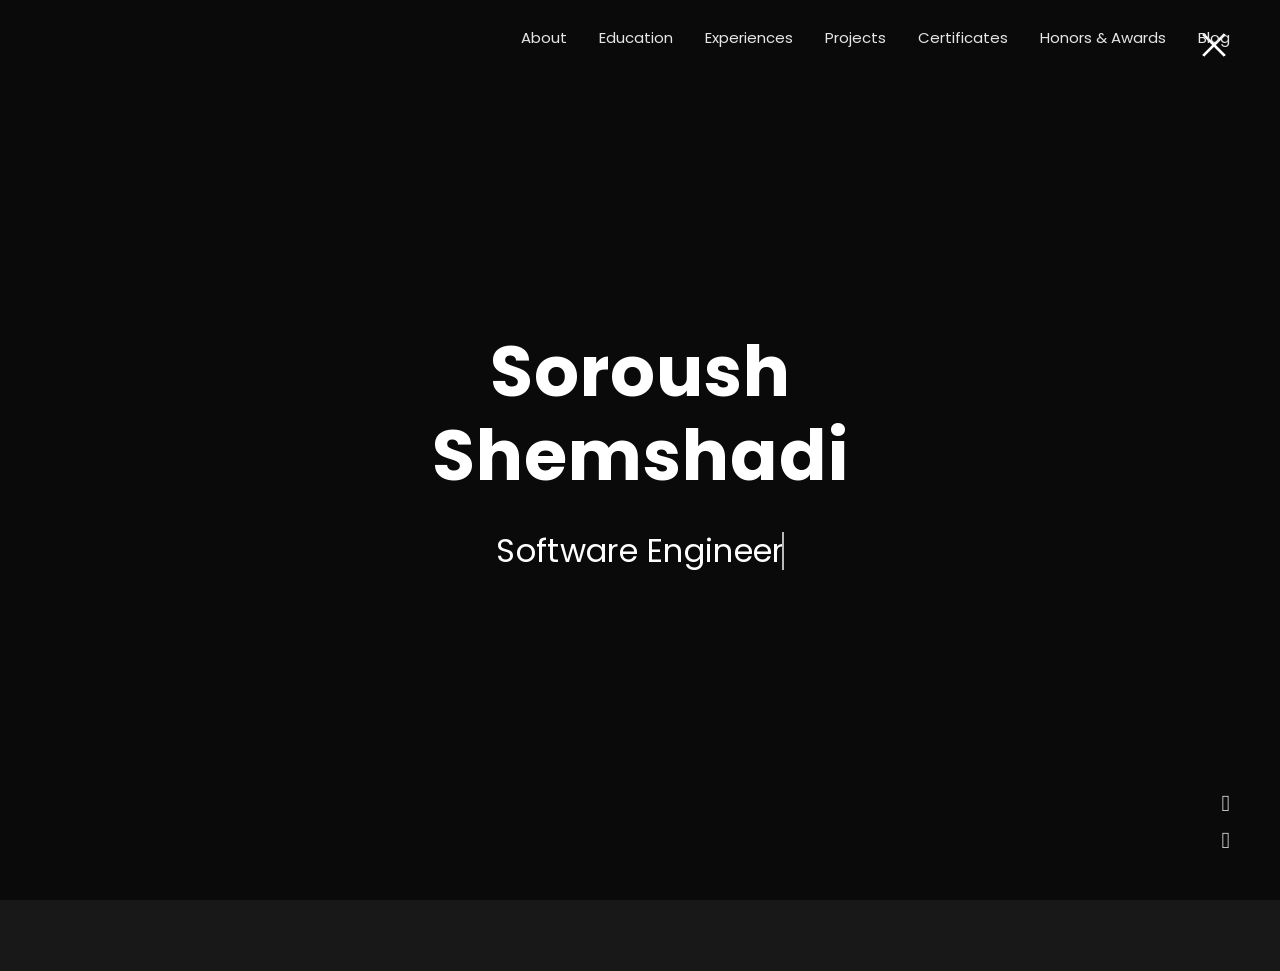
==== index.html @ 134da872 "UPDATE" ====
<!DOCTYPE html>
<html lang="en">

<head>
  <!-- Required meta tags-->
  <meta charset="utf-8">
  <!-- Title-->
  <title>Soroush Shemshadi | CV</title>
  <!-- Description-->
  <meta name="description" content="Soroush SHemshadi's CV and Resume and contact informations">
  <meta name="viewport" content="width=device-width, initial-scale=1, shrink-to-fit=no">
  <!-- Favicons-->
  <link rel="apple-touch-icon" sizes="180x180" href="img/favicons/favicon.png">
  <link rel="icon" type="image/png" sizes="32x32" href="img/favicons/favicon.png">
  <link rel="icon" type="image/png" sizes="16x16" href="img/favicons/favicon.png">
  <!-- Web fonts-->
 
  <link href="https://fonts.googleapis.com/css?family=Poppins:300,300i,400,400i,500,500i,600,600i,700,700i,800,800i&display=swap" rel="stylesheet">
  <!-- CSS vendors-->
  <link rel="stylesheet" href="css/bootstrap-custom.css">
  <link rel="stylesheet" href="css/ionicons.min.css">
  <link rel="stylesheet" href="css/fontawesome-free-5.15.4-web/css/all.min.css">
  <link rel="stylesheet" href="css/tiny-slider.css">
  <link rel="stylesheet" href="css/lity.min.css">
  <link rel="stylesheet" href="css/simplebar.min.css">
  <link rel="stylesheet" href="css/jquery.mb.YTPlayer.min.css">
  <!-- Main CSS-->
  <link rel="stylesheet" href="css/main.css">
  <!-- CSS Color scheme-->
  <link id="color-scheme" rel="stylesheet" href="css/colors/main-darkgreen.css">
  <!-- Custom CSS (Add your custom CSS styles to this file)-->
  <link rel="stylesheet" href="css/custom.css">
  <!-- removeIf(customizerDist)-->
  <link rel="stylesheet" href="../customizer/main.css">
  <!-- endremoveIf(customizerDist)-->
</head>

<body class="theme-dark">
  <!-- Preloader-->
  <!-- <div class="preloader">
    <div class="preloader-block">
      <div class="preloader-icon"><span class="loading-dot loading-dot-1"></span><span class="loading-dot loading-dot-2"></span><span class="loading-dot loading-dot-3"></span></div>
    </div>
  </div> -->
  <div id="overlay-effect"></div>
  <!-- Navbar-->
  <nav class="navbar-expand-md navbar fixed-top" id="navbar">
    <!-- <a class="navbar-brand" data-scroll="" href="#home-area">
      <img class="img-fluid" src="img/img-kitzu-logo.png" alt="Logo">
    </a> -->
    <span class="navbar-menu ml-auto" data-toggle="collapse" data-target="#navbarSupportedContent" aria-controls="navbarSupportedContent" aria-expanded="false" aria-label="Toggle navigation" role="button"><span class="btn-line"></span></span>
    <div class="collapse navbar-collapse order-1 order-lg-0" id="navbarSupportedContent">
      <!-- Navbar menu-->
      <ul class="navbar-nav ml-auto">
        <li class="nav-item"><a class="nav-link" href="#about">About</a></li>
        <li class="nav-item"><a class="nav-link" href="#edu">Education</a></li>
        <li class="nav-item"><a class="nav-link" href="#resume">Experiences</a></li>
        <li class="nav-item"><a class="nav-link" href="#projects">Projects</a></li>
        <li class="nav-item"><a class="nav-link" href="#portfolio">Certificates</a></li>
        <li class="nav-item"><a class="nav-link" href="#haw">Honors & Awards</a></li>
        <li class="nav-item"><a class="nav-link" href="#blog">Blog</a></li>
        <!-- <li class="nav-item"><a class="nav-link" href="#contact">Contact</a></li> -->
      </ul>
    </div>
  </nav>
  <!-- Home-->
  <section class="home-area element-cover-bg video-variant" id="home">
    <!-- <div class="player" id="homeVideo" data-property="{videoURL:'PATH_TO_YOUTUBE_VIDEO',containment:'#home',autoPlay:true, mute:true, showControls:false, stopMovieOnBlur:false, showYTLogo: false}"></div> -->
    <div class="container h-100">
      <div class="row h-100 align-items-center justify-content-center">
        <div class="col-12 col-lg-8 home-content text-center">
          <h1 class="home-name">Soroush <br><span>Shemshadi</span></h1>
          <h4 class="cd-headline clip home-headline"><span class="cd-words-wrapper single-headline"><b class="is-visible">Software Engineer</b><b>Java Developer</b><b>Spring Boot Specialist</b></span></h4>
        </div>
      </div>
    </div>
    <div class="fixed-wrapper">
      <!-- Languages list
      <div class="fixed-block block-left">
        <ul class="list-unstyled languages-list">
          <li><a href="#0"><span class="single-language">FA</span></a></li>
          <li><a href="#0"><span class="single-language">ENG</span></a></li>
.         <li><a href="#0"><span class="single-language">DE</span></a></li>
        </ul>
      </div>-->
      <!-- Social media icons-->
      <div class="fixed-block block-right">
        <ul class="list-unstyled social-icons">
          <li><a href="https://www.linkedin.com/in/shuoros" target="_blank"><i class="icon ion-logo-linkedin"></i></a></li>
          <li><a href="https://github.com/shuoros" target="_blank"><i class="icon ion-logo-github"></i></a></li>
          <li><a href="https://stackoverflow.com/story/shuoros" target="_blank"><i class="icon fab fa-stack-overflow"></i></a></li>
        </ul>
      </div>
    </div>
	</div>
  </section>
  <!-- About lightbox-->
  <div class="lightbox-wrapper" id="about" data-simplebar="">
    <div class="container">
      <div class="lightbox-close">
        <div class="close-btn" data-modal-close=""><span class="btn-line"></span></div>
      </div>
      <div class="row">
        <div class="col-12">
          <div class="lightbox-content">
            <div class="row">
              <div class="col-12">
                <div class="section-heading page-heading" style="margin-bottom: 15px">
                  <h2 class="section-title">About Me</h2>
                  <div class="animated-bar"></div>
                </div>
              </div>
            </div>
            <!-- Info section-->
            <div class="info-section single-section">
              <div class="row align-items-center">
                <!-- Picture part-->
                <div class="col-12 col-lg-5 info-img">
                  <picture>
                    <source media="(min-width: 990px)" srcset="img/aboutme.jpg">
                    <source media="(min-width: 10px)" srcset="img/aboutme.jpg">
                    <img id="main-img" class="img-fluid img-thumbnail" alt="About Picture" src="img/aboutme.jpg" style="height: 646.67px;" >
                  </picture>
                </div>
                <!-- Content part-->
                <div class="col-12 col-lg-7 info-content">
                  <div class="content-block">
                    <h2 class="content-subtitle">Who am I?</h2>
                    <h6 class="content-title">I'm Soroush Shemshadi</h6>
                    <div class="content-description">
                      <p>I am graduated with bachelor's degree in computer engineering from the <a href="https://guilan.ac.ir/en/home" target="_blank">University of Guilan</a>. While taking Advanced Programming course, I became familiar with the Java programming language and fell in love with it from the first lines of code I wrote. I quickly started to learn Java in depth and read many books on Java software development. At the end of that semester, when I gained highest grade in the class by developing the <a href="https://github.com/shuoros/Bomberman" target="_blank">Bomber Man</a> game as my final project, I was selected as teacher assistant for junior high students. Happily, I successfully assessed and supervised about 100 fellow students during my TAships. In my whole life I have never settled for less and always have tried to improve myself to achieve the best in anything and I never let anything to stop me from being ambitious. For all the time, i've been a person who wants to create great things and I have found this passion in developing great softwares.</p>
                    </div>
                    <address class="content-info">
                      <div class="row">
                        <div class="col-12 col-md-6 single-info"><span>Name:</span>
                          <p>Soroush Shemshadi</p>
                        </div>
                        <div class="col-12 col-md-6 single-info"><span>Email:</span>
                          <p><a href="mailto:shuoros@yahoo.com">shuoros@yahoo.com</a></p>
                        </div>
                      </div>
                      <div class="row">
                        <div class="col-12 col-md-6 single-info"><span>Age:</span>
                          <p>22</p>
                        </div>
                        <div class="col-12 col-md-6 single-info"><span>From:</span>
                          <p><a href="https://en.wikipedia.org/wiki/Sowme%27eh_Sara" target="_blank">Sowme'eh sara</a>, Iran</p>
                        </div>
                      </div>
                    </address>
                    <div class="d-block d-sm-flex align-items-center">
			                <a class="btn content-download button-main button-scheme" href="#" target="_blank" role="button">Download CV</a>
			                <a class="btn content-download button-main button-scheme" href="https://github.com/shuoros/shuoros.github.io/blob/main/Resume.pdf" target="_blank" role="button">Download Resume</a>
                      <ul class="list-unstyled list-inline content-follow">
                        <li class="list-inline-item"><a href="https://www.linkedin.com/in/shuoros" target="_blank"><i class="icon ion-logo-linkedin"></i></a></li>
                        <li class="list-inline-item"><a href="https://github.com/shuoros" target="_blank"><i class="icon ion-logo-github"></i></a></li>
                        <li class="list-inline-item"><a href="https://stackoverflow.com/story/shuoros" target="_blank"><i class="icon fab fa-stack-overflow"></i></a></li>
                      </ul>
                    </div>
                  </div>
                </div>
              </div>
            </div>

            <div class="skills-section single-section" style="margin-bottom: 70px;">
              <div class="row">
                <div class="col-12">
                  <div class="section-heading">
                    <h2 class="section-title" style="text-align: center; display: block;margin-bottom: 50px">Languages</h2>
                  </div>
                </div>
              </div>
              <div class="row" style="width: 70%; margin: auto;">
                <div class="col-12">
                  <div class="single-skill" data-percentage="100" style="margin-bottom: 40px;">
                    <div class="skill-info"><span class="skill-name" style="text-align: center;margin: auto;">Persian (NATIVE)</span></div>
                    <div class="progress skill-progress">
                      <div class="progress-bar" role="progressbar" aria-valuemin="0" aria-valuemax="100" style="background-color: #f79823"></div>
                    </div>
                  </div>
                </div>
                <br>
                <div class="col-12">
                  <div class="single-skill" data-percentage="85" style="margin-bottom: 40px;">
                    <div class="skill-info"><span class="skill-name" style="text-align: center;margin: auto;">English (FLUENT)</span></div>
                    <div class="progress skill-progress">
                      <div class="progress-bar" role="progressbar" aria-valuemin="0" aria-valuemax="100" style="background-color: #f79823"></div>
                    </div>
                  </div>
                </div>
                <br>
                <div class="col-12">
                  <div class="single-skill" data-percentage="17" style="margin-bottom: 40px;">
                    <div class="skill-info"><span class="skill-name" style="text-align: center;margin: auto;">Deutsch (Goethe-Zertifikat A1)</span></div>
                    <div class="progress skill-progress">
                      <div class="progress-bar" role="progressbar" aria-valuemin="0" aria-valuemax="100" style="background-color: #f79823"></div>
                    </div>
                  </div>
                </div>
              </div>
            </div>
          </div>
        </div>
      </div>
    </div>
  </div>

  <!-- Education lightbox -->
  <div class="lightbox-wrapper" id="edu" data-simplebar="">
    <div class="container">
      <div class="lightbox-close">
        <div class="close-btn" data-modal-close=""><span class="btn-line"></span></div>
      </div>
      <div class="row">
        <div class="col-12">
          <div class="lightbox-content">
            <div class="row">
              <div class="col-12">
                <div class="section-heading page-heading">
                  <h2 class="section-title">Education</h2>
                  <div class="animated-bar"></div>
                </div>
              </div>
            </div>
            <!-- Resume section-->
            <div class="resume-section single-section">
              <div class="row" style="text-align: center">
                <!-- Education part-->
                <div class="col-12">
                  <div class="col-block education">
                    <div class="row">
                      <div class="col-12 col-md-6" style="padding-bottom: 20px">
                        <a href="https://guilan.ac.ir/en/home" target="_blank">
                          <img src="img/UOGlogo.png" alt="Client" style="height: 150px; width: 150px">
                        </a>
                      </div>
                      <div class="col-12 col-md-6">
                        <div class="resume-item"><span class="item-arrow"></span>
                          <h4 class="item-title" style="color:#f79823">Bachelor's Degree</h4><span class="item-details"><b><em><a href="https://guilan.ac.ir/en/home" target="_blank">University of Guilan</a></em></b><br>Sep 2017 - May 2021</span>
                          <p class="item-description">B.Sc in Computer Engineering<br><b>GPA: 3.26/4</b></p>
                        </div>
                      </div>
                    </div>
                    <hr><br>
                    <div class="row">
                      <div class="col-12 col-md-6" style="padding-bottom: 20px">
                      </div>
                      <div class="col-12 col-md-6">
                        <div class="resume-item"><span class="item-arrow"></span>
                          <h4 class="item-title" style="color:#f79823">Pre-University Diploma</h4>
                          <span class="item-details">
                            <em>
                              <b>Iran's public education system</b>
                            </em>
                            <br>
                            Sep 2016 - May 2017
                          </span>
                          <p class="item-description">Pre-University Diploma in Mathematics<br><b>GPA: 17/20</b></p>
                        </div>
                      </div>
                    </div>
                    <hr><br>
                    <div class="row">
                      <div class="col-12 col-md-6" style="padding-bottom: 20px">
                      </div>
                      <div class="col-12 col-md-6">
                        <div class="resume-item"><span class="item-arrow"></span>
                          <h4 class="item-title" style="color:#f79823">High-school Diploma</h4><span class="item-details"><b><em>Iran's public education system</em></b><br>Sep 2012 - May 2016</span>
                          <p class="item-description">Diploma in Mathematics and Physics Discipline<br><b>GPA: 18/20</b></p>
                        </div>
                      </div>
                    </div>
                  </div>
                </div>
                <!-- Experience part-->
              </div>
            </div>
          </div>
        </div>
      </div>
    </div>
  </div>

  <div class="lightbox-wrapper" id="blog" data-simplebar="">
    <div class="container">
      <div class="lightbox-close">
        <div class="close-btn" data-modal-close=""><span class="btn-line"></span></div>
      </div>
      <div class="row">
        <div class="col-12">
          <div class="lightbox-content">
          </div>
        </div>
      </div>
    </div>
  </div>


  <div class="lightbox-wrapper" id="projects" data-simplebar="">
    <div class="container">
      <div class="lightbox-close">
        <div class="close-btn" data-modal-close=""><span class="btn-line"></span></div>
      </div>
      <div class="row">
        <div class="col-12">
          <div class="lightbox-content">
            <div class="row">
              <div class="col-12">
                <div class="section-heading page-heading">
                  <h2 class="section-title">Projects</h2>
                  <div class="animated-bar"></div>
                </div>
              </div>
            </div>
            <!-- Resume section-->
            <div class="resume-section single-section">
              <div class="row">
                <!-- Education part-->
                <div class="col-12">
                  <div class="col-block education">
			              <div class="resume-item"><span class="item-arrow"></span>
                      <h4 class="item-title"><a href="https://github.com/TheXSolutions/badgify" target="_blank">Badgify</a></h4>Open source, under <span class="item-details"><b><em>MIT</em></b> License.<span style="margin-left: 20px;"> January 2022 - Present</span></span><br>
                      <p class="item-description">Badgify is an easy-to-use API for generating online custom badges and GitHub profiles' summaries and repositories' reports as SVG.</p> 
			              </div>
                    <hr><br>
		                <div class="resume-item"><span class="item-arrow"></span>
                      <h4 class="item-title"><a href="https://github.com/shuoros/JTerminal" target="_blank">JTerminal</a></h4>Open source, under <span class="item-details"><b><em>MIT</em></b> License.<span style="margin-left: 20px;"> October 2021 - Present</span></span><br>
                      <p class="item-description">JTerminal is a library for printing custom outputs in terminal for Java</p>
                    </div>
                    <hr><br>
			              <div class="resume-item"><span class="item-arrow"></span>
                      <h4 class="item-title"><a href="https://github.com/shuoros/all-about-spring" target="_blank">All About Spring</a></h4>Open source, under <span class="item-details"><b><em>MIT</em></b> License.<span style="margin-left: 20px;"> September 2021 - Present</span></span><br>
                      <p class="item-description">My goal is to build a Spring Boot application that includes most of the aspects and functionalities of spring Boot and it's gonna be a complete reference for tested and executable Spring Boot's functionallities codes. In this application, some techniques and technologies such as <b>Spring Security</b>, <b>JWT Authorization</b>, <b>Spring Rest Service</b>, <b>Thymleaf</b>, <b>Spring WebSocket</b> and <b>Spring Session</b> have been implemented and other codes and other implementations of Spring features will be implemented in the future.</p> 
			              </div>
                    <hr><br>
                    <div class="resume-item"><span class="item-arrow"></span>
                      <h4 class="item-title"><a href="https://github.com/shuoros/Bomberman" target="_blank">Bomberman</a></h4>Open source, under <span class="item-details"><b><em>GPL-3.0</em></b> License.<span style="margin-left: 20px;"> 2018</span></span><br>
                      <p class="item-description">One of the first programs I wrote in Java was the Bomber Man game, which I implemented as the final project of Advanced Programming course at University of Guilan. This game, which was implemented in pure Java has both options of offline single player and online multy player online under the web socket, has the ability to connect to the MySQL database and can store player data, has a registration system And authentication is for login and OOP architecture was used in its implemetation.</p>
                    </div>
                    <hr><br>
                    <div class="resume-item"><span class="item-arrow"></span>
                      <h4 class="item-title">DeepTF</h4>A deep neural network for predicting transcription factor binding sites. <span class="item-details"><b><em>S. Shemshadi, <a href="https://scholar.google.com/citations?user=YVxXqIAAAAAJ&hl=en" target="_blank">Dr. M. Aminian</a>.</em></b></span><br>
                      <span class="item-details"><b>Pre-print</b></span>
		                  <p class="item-description">In this work, we improved the latest algorithm in domain named TBINet and provided a faster and more efficient model for Predictig TF Binding Sites in human DNA genome to To diagnose the possibility of people getting cancer in the future.</p>
                    </div>
                    <hr><br>
                  </div>
                </div>
                <!-- Experience part-->
              </div>
            </div>
          </div>
        </div>
      </div>
    </div>
  </div>
  
  <!-- Resume lightbox-->
  <div class="lightbox-wrapper" id="resume" data-simplebar="">
    <div class="container">
      <div class="lightbox-close">
        <div class="close-btn" data-modal-close=""><span class="btn-line"></span></div>
      </div>
      <div class="row">
        <div class="col-12">
          <div class="lightbox-content">
            <div class="row">
              <div class="col-12">
                <div class="section-heading page-heading">
                  <h2 class="section-title">Experiences</h2>
                  <div class="animated-bar"></div>
                </div>
              </div>
            </div>

            <div class="resume-section single-section">
              <div class="row">
                <!-- Experience part-->
                <div class="col-12 col-md-12">
                  <div class="col-block experience">
                    <h3 class="col-title">Work Experiences</h3>
			              <div class="resume-item"><span class="item-arrow"></span>
                      <h5 class="item-title" style="line-height:30px">Collaborative Researcher</h5><span class="item-details"><b><em>Part-time</em></b> At <u>Univeristy of Guilan</u> <br> under supervision of <a href="https://scholar.google.com/citations?user=YVxXqIAAAAAJ&hl=en" target="_blank">Dr. M. Aminian</a> and <a href="https://scholar.google.com/citations?user=RbUZMnEAAAAJ&hl=en" target="_blank">Dr. A. Shahbahrami</a><br>January 2020 - March 2022</span>
                      <ul>
                        <li>
                          <p class="item-description"><b>DeepTF, a deep neural network for predicting transcription factor binding sites</b><br>
                            In this work, we improved the latest algorithm in domain named TBINet and provided a faster and more efficient model for Predictig TF Binding Sites in human DNA genome to To diagnose the possibility of people getting cancer in the future.
                          </p>
                        </li>
                        <li>
                          <p class="item-description"><b>Intelliface, knowledge distilated YOLO based Face Detection algorithm trained by Transfer Learning method</b><br>
                            In this project, I trained a face detection model using the YOLO method and the celebA dataset, which I manually labeled for YOLO, using a pre-trained ResNet50 model, and using the knowledge distillation technique to turn it into a small and fast model for face detection.
                          </p>
                        </li>
                      </ul>
                    </div>
                    <div class="resume-item"><span class="item-arrow"></span>
                      <h5 class="item-title">Spring Boot Specialist</h5><span class="item-details"><b><em>Full-time</em></b> At <u>Fartak Ertebatat Lahij</u><br>August 2021 - November 2021</span>
                      <ul>
                        <li>
                          <p class="item-description">Enhanced and cleaned the code of a legacy and poorly designed micro-service application to a well-written piece of software.
                          </p>
                        </li>
                        <li>
                          <p class="item-description">Reduced redundant code and decreased tight coupling, which resulted in about 75% less source code, a lighter application, and Improved system resources consumption.
                          </p>
                        </li>
                        <li>
                          <p class="item-description">Programmed and developed a set of modules and successfully directed them as services for the main microservice application.
                          </p>
                        </li>
                        <li>
                          <p class="item-description">Built JUnit unit tests with 80% code coverage, making it possible to test the program with just one click and reduce the debugging time by up to 90%.
                          </p>
                        </li>
                        <li>
                          <p class="item-description">Conserved the company from redeveloping and rebuilding their old application from scratch and saved at least six months of coding.
                          </p>
                        </li>
                        <li>
                          <p class="item-description">Composed a series of documentation for my codes so that the next programmer can quickly understand the program’s design and spend time doing the main work, not understanding the code.
                          </p>
                        </li>
                      </ul>
                    </div>    
                    <div class="resume-item"><span class="item-arrow"></span>
                      <h5 class="item-title">Java Developer</h5><span class="item-details"><b><em>Full-time</em></b> At <u>Overlord IT Solutions</u><br>February 2020 - July 2021</span>
                      <ul>
                        <li>
                          <p class="item-description">Implemented a web-socket-based microservice Spring Boot application that performs nine online games which 3 of which were predeveloped in node.js applications.
                          </p>
                        </li>
                        <li>
                          <p class="item-description">Brainstormed a way to that multi-platform microservice application in Spring Boot and node.js, work well together without any problem.
                          </p>
                        </li>
                        <li>
                          <p class="item-description">Kept the company from redeveloping those three node.js games in Spring Boot from scratch, which cut down three months of developing time.
                          </p>
                        </li>
                      </ul>
                    </div>                    
                    <div class="resume-item"><span class="item-arrow"></span>
                      <h5 class="item-title" style="line-height:30px">Full-Stack Dveloper</h5><span class="item-details"><em><b>Freelance</b></em> At <u>Ponisha</u><br>January 2017 - September 2020</span>
                      <ul>
                        <li>
                          <p class="item-description">I worked on projects such as Ecommerce websites, hotels booking system, Telegram bots and Web Socket based online games.
                          </p>
                        </li>
                        <li>
                          <p class="item-description">Technologies and techniques that i work with are <strong>Spring Boot</strong>, <strong>Spring Security</strong>, <strong>Micro Services</strong>, <strong>Web Socket</strong>, <strong>Rest APIs</strong>, <strong>JWT Authorization</strong>, <strong>Thymleaf</strong>, <strong>MySQL</strong>, <strong>PostgreSQL</strong>, <strong>MongoDB</strong>, <strong>ArangoDB</strong>, <strong>Swagger</strong>, <strong>Docker</strong>, <strong>RabbitMQ</strong> and <strong>HTML</strong>, <strong>CSS</strong>, <strong>JS</strong>.
                          </p>
                        </li>
                      </ul>
                    </div>
                  </div>
                  <div style="height: 60px;"></div>
                </div>
                <!-- Education part-->
                <div class="col-12 col-md-12">
                  <div class="col-block education">
                    <h3 class="col-title">Teacher Assistant Experiences</h3>
                    <div class="resume-item"><span class="item-arrow"></span>
                      <h5 class="item-title" style="line-height:30px">Advanced Programming course</h5><span class="item-details"><em><b><a href="https://guilan.ac.ir/en/home" target="_blank">University of Guilan</a></b></em> - Instructor: <a href="https://scholar.google.com/citations?user=WGH3eIsAAAAJ&hl=en" target="_blank">Dr. S. A. Mirroshandel</a><br>TA - Winter 2019 / Fall 2019</span>
                      <ul>
                        <li>
                          <p class="item-description">Alongside weekly sessions in which we focused on developing object-orientation, GUI design and socket programming in Java, I designed and assessed 7 projects in a team with 2 other TAs for a class of more than 70 students.</p>    
                        </li>
                      </ul>
                    </div>
                    <div class="resume-item"><span class="item-arrow"></span>
                      <h5 class="item-title" style="line-height:30px">Fundemental Programming course</h5><span class="item-details"><em><b><a href="https://guilan.ac.ir/en/home" target="_blank">University of Guilan</a></b></em> - Instructor: <a href="https://scholar.google.com/citations?user=F2ZwwiYAAAAJ&hl=en" target="_blank">Dr. S. M. Shekarian</a><br>TA - Fall 2018</span>
                      <ul>
                        <li>
                          <p class="item-description">My responsibilities were to design and assess 7 series of assignments and assess students’ final project in a team of 3 other TAs for a class of more than 70 students.</p>    
                        </li>
                      </ul>
                    </div>
                  </div>
                </div>
              </div>
            </div>


            <!-- Resume section-->
            <div class="resume-section single-section">
              <div class="row">
                <!-- Education part-->
                <div class="col-12 col-md-6">
                  <div class="col-block education">
                    <h3 class="col-title">Leadership Experiences</h3>
                    <div class="resume-item"><span class="item-arrow"></span>
                      <h5 class="item-title" style="line-height:30px"><a href="https://ce.guilan.ac.ir/" target="_blank">Scientific Association of the Computer Engineering Department</a>  </h5><span class="item-details"><b><em>Head of Public Relations</em></b><br>2019 - 2020</span>
                    </div>
                    <div class="resume-item"><span class="item-arrow"></span>
                      <h5 class="item-title"><a href="https://guilan.ac.ir/en/home" target="_blank">University of Guilan</a>  </h5><span class="item-details"><b><em>3th Annual meeting of the Department of Computer Engineering</em></b><br> October 2019</span>
                      <ul>
                        <li>
                         <p class="item-description">My responsibility was to manage around 300 guests during the meeting.</p>
                        </li>
                      </ul>
                    </div>
                    <div class="resume-item"><span class="item-arrow"></span>
                      <h5 class="item-title"><a href="http://www.en.sharif.edu/" target="_blank">Sharif Univeristy of Technology</a>  </h5><span class="item-details"><b><em>1st ICT Chanllenge in Java</em></b><br> September 2019</span>
                      <ul>
                        <li>
                         <p class="item-description">I was the team leader and our team was able to become the third among 10 teams.</p>
                        </li>
                      </ul>
                    </div>
                  </div>
                  <div style="margin-top: 30px"></div>
                </div>
                <!-- Experience part-->
                <div class="col-12 col-md-6">
                  <div class="col-block education">
                    <h3 class="col-title">Volunteering Experiences</h3>
                    <div class="resume-item"><span class="item-arrow"></span>
                      <h5 class="item-title"><a href="https://www.unv.org/" target="_blank">UN</a></h5><span class="item-details"><em><b>Development programmes, technical assistance and volunteer
                        management.</b></em><br> 2021 - Present</span>
                    </div>
                    <div class="resume-item"><span class="item-arrow"></span>
                      <h5 class="item-title"><a href="https://www.coursera.org/learn/machine-learning" target="_blank">Coursera</a></h5><span class="item-details"><b><em>Mentor of machine Learning course</em></b><br> 2019 - Present</span>
                      <ul>
                        <li>
                         <p class="item-description">Answering questions and guiding students.</p>
                        </li>
                      </ul>
                    </div>
                  </div>
                </div>
              </div>
            </div>
            <!-- Video section-->
            <!-- <div class="video-section single-section">
              <div class="row align-items-center">
                <div class="col-12 col-lg-6 content-part">
                  <h3 class="video-title">Take a tour of my office</h3>
                  <p class="video-description">Lorem ipsum dolor sit amet, consectetur adipisicing elit. Quia cum quasi assumenda culpa praesentium consectetur voluptatibus expedita. Voluptatem tempore, aspernatur rem facilis, distinctio nemo! Odio velit, nemo dolorem voluptas!</p>
                  <p class="video-description">Lorem ipsum dolor sit amet, consectetur adipisicing elit. Laudantium qui aspernatur unde mollitia, in laborum.</p>
                </div>
                <div class="col-12 col-lg-6 video-part"><a class="media-lightbox" href="https://www.youtube.com/watch?v=doteMqP6eSc" data-lightbox="">
                    <div class="embed-responsive embed-responsive-16by9">
                      <div class="embed-responsive-item element-cover-bg"><span class="play-wrapper"><i class="icon ion-md-play"></i></span></div>
                    </div>
                  </a></div>
              </div>
            </div> -->
          </div>
        </div>
      </div>
    </div>
  </div>
  <div class="lightbox-wrapper" id="haw" data-simplebar="">
    <div class="container">
      <div class="lightbox-close">
        <div class="close-btn" data-modal-close=""><span class="btn-line"></span></div>
      </div>
      <div class="row">
        <div class="col-12">
          <div class="lightbox-content">
            
            <div class="testimonials-section single-section">
              <div class="row">
                <div class="col-12">
                  <div class="section-heading">
                    <h2 class="section-title" style="text-align: center; display: block;">Honors & Awards</h2>
                  </div>
                </div>
              </div>
              <div class="my-slider">
                <div class="slider-item">
                  <div class="single-review swiper-slide" style="text-align: center;">
                    <div class="review-header d-flex justify-content-between">
                      <div class="review-client">
                        <div class="media"> 
                          <div class="client-details">
                            <span class="client-name" style="color: #f79823; font-size: 30px;line-height:30px">1- Member of Scientific Association of the Computer Engineering Department</span><br><br><span class="client-role">In the election held in 2019, the students of my computer engineering department elected me as a member of the Scientific Association for one year. My responsibility was to head of the association's public relations.</span><br><br><span>January 2019</span>
                          </div>
                        </div>
                      </div><i class="icon ion-ios-ribbon" style="color: #f79823; font-size: 45px;"></i>
                    </div>
                    <img src="img/photo_2021-10-06_13-51-32.jpg" style="height: 70%;width: 70%;" alt="Client"></div>
                  </div>
		  <div class="slider-item">
                  <div class="single-review swiper-slide" style="text-align: center;">
                    <div class="review-header d-flex justify-content-between">
                      <div class="review-client">
                        <div class="media"> 
                          <div class="client-details">
                            <span class="client-name" style="color: #f79823; font-size: 30px;line-height:30px">2- 3th Annual meeting of the Department of Computer Engineering</span><br><br><span class="client-role">My responsibility was to manage around 300 guests during the meeting.</span><br><br><span>January 2019</span>
                          </div>
                        </div>
                      </div><i class="icon ion-ios-ribbon" style="color: #f79823; font-size: 45px;"></i>
                    </div>
                    <img src="img/photo_2021-10-06_13-56-26.jpg" style="height: 70%;width: 70%;" alt="Client"></div>
                  </div>
                <!-- another one ! -->
                <div class="slider-item">
                  <div class="single-review swiper-slide" style="text-align: center;">
                    <div class="review-header d-flex justify-content-between">
                      <div class="review-client">
                        <div class="media"> 
                          <div class="client-details">
                            <span class="client-name" style="color: #f79823; font-size: 30px;line-height:30px">3- Full Scholarship, B.sc, University of Guilan</span><br><br><span class="client-role">Ranked 982 in the National University Exam in more than 148,000 participants.</span><br><br><span>June 2017</span>
                          </div>
                        </div>
                      </div><i class="icon ion-ios-ribbon" style="color: #f79823; font-size: 45px;"></i>
                    </div>
                    <img src="img/photo_2021-09-16_23-07-42.jpg" style="height: 70%;width: 70%;" alt="Client"></div>
                  </div>
                </div>
              </div>
            </div>
          </div>
        </div>
      </div>
    </div>

  <!-- Portfolio lightbox-->
  <div class="lightbox-wrapper" id="portfolio" data-simplebar="">
    <div class="container">
      <div class="lightbox-close">
        <div class="close-btn" data-modal-close=""><span class="btn-line"></span></div>
      </div>
      <div class="row">
        <div class="col-12">
          <div class="lightbox-content">
            <div class="row">
              <div class="col-12">
                <div class="section-heading page-heading">
                  <h2 class="section-title">Certificates</h2>
                  <div class="animated-bar"></div>
                </div>
              </div>
            </div>
            <!-- Portfolio section-->
            <div class="portfolio-section single-section">
              <div class="row">
                <!-- Filter nav-->
                <div class="col-12">
                  <ul class="list-inline filter-control" role="group" aria-label="Filter Control">
                    <li class="list-inline-item tab-active" data-filter="*">All</li>
                    <li class="list-inline-item" data-filter=".brand">AI & Data Science</li>
                    <li class="list-inline-item" data-filter=".design">Programming</li>
                    <li class="list-inline-item" data-filter=".photos">Others</li>
                  </ul>
                </div>
              </div>
              <!-- Thumbnail list-->
              <div class="portfolio-grid row">
                <div class="single-item col-6 col-lg-4 brand">
                	<a class="portfolio-item" href="img/certificates/deeplearning.jpg" data-lightbox="">
                    	<div class="portfolio-wrapper"><img class="img-fluid" alt="Item" src="img/deeplearning.jpg">
                      		<div class="item-content">
                        		<h2 class="content-title">
                        			<b>Deep Learning Specialization</b>
                        		</h2>
                        		<h6 class="content-title">Instructor: Andrew Ng</h6>
                        		<p class="content-more" style="color: white;">October 2019</p>
                        		<br>
                        		<span class="content-more">
                        			<a class="certas" href="https://coursera.org/share/f08b9cf5a3b6774a02efa47aabbd6756" target="_blank" style="font-weight: 600">Certificate</a>
                        		</span>
                      		</div>
                    	</div>
                  	</a>
              	</div>
                <!-- Single item-->
                <div class="single-item col-6 col-lg-4 brand"><a class="portfolio-item" href="img/certificates/machinelearning.jpg" data-lightbox="">
                    <div class="portfolio-wrapper"><img class="img-fluid" alt="Item" src="img/stanford.png" style="height: 395.55px;">
                      <div class="item-content">
                        <h2 class="content-title"><b>Machine Learning Course</b></h2><h6 class="content-title">Instructor: Andrew Ng</h6><p class="content-more" style="color: white;">June 2019</p><br><span class="content-more">
                        	<a class="certas" href="https://coursera.org/share/92605bdeae6cb98b4ba8cb36c1a5120e" target="_blank" style="font-weight: 600">Certificate</a>
                        </span>
                      </div>
                    </div>
                  </a></div>
                <!-- Single item-->
                <div class="single-item col-6 col-lg-4 brand"><a class="portfolio-item" href="img/certificates/buffalo.png" data-lightbox="">
                    <div class="portfolio-wrapper"><img class="img-fluid" alt="Item" src="img/buffalo.svg" style="height: 395.55px;">
                      <div class="item-content">
                        <h2 class="content-title"><b>Computer Vision Basics</b></h2><h6 class="content-title">Instructors: Radhakrishna Dasari & Junsong Yuan</h6><p class="content-more" style="color: white;">August 2019</p><br><span class="content-more">
                        	<a class="certas" href="https://coursera.org/share/089b98e3234fb1904569bd9f1f3b1586" target="_blank" style="font-weight: 600">Certificate</a>
                        </span>
                      </div>
                    </div>
                  </a></div>
                <!-- Single item-->
                <div class="single-item col-6 col-lg-4 brand"><a class="portfolio-item" href="img/certificates/icl.png" data-lightbox="">
                    <div class="portfolio-wrapper"><img class="img-fluid" alt="Item" src="img/icl.png" style="height: 395.55px;">
                      <div class="item-content">
                        <h2 class="content-title"><b>Mathematics for Machine Learning: Linear Algebra</b></h2><h6 class="content-title">Instructor: David Dye</h6><p class="content-more" style="color: white;">August 2019</p><br><span class="content-more">
                        	<a class="certas" href="https://coursera.org/share/204ceb8004e11898a76d8055a69a8239" target="_blank" style="font-weight: 600">Certificate</a>
                        </span>
                      </div>
                    </div>
                  </a>
                </div>
                <div class="single-item col-6 col-lg-4 design"><a class="portfolio-item" href="img/certificates/acm.png" data-lightbox="">
                    <div class="portfolio-wrapper"><img class="img-fluid" alt="Item" src="img/acm.jpg">
                      <div class="item-content">
                        <h2 class="content-title"><b>ACM Honorable Mention</b></h2><h6 class="content-title">16<sup>th</sup> Iran Internet Programming Contest</h6><p class="content-more" style="color: white;">Nov 2018</p><br><span class="content-more">
                        	<a class="certas" href="https://drive.google.com/file/d/1vkz4gXw5RxgaxC2SM1jxTXPqGrelU-V4/view?usp=sharing" target="_blank" style="font-weight: 600">Certificate</a>
                        </span>
                      </div>
                    </div>
                  </a>
                </div>
              </div>
            </div>
          </div>
        </div>
      </div>
    </div>
  </div>
  <!-- Blog lightbox-->
  <div class="lightbox-wrapper" id="blogPrevious" data-simplebar="">
    <div class="container">
      <div class="lightbox-close">
        <div class="close-btn" data-modal-close=""><span class="btn-line"></span></div>
      </div>
      <div class="row">
        <div class="col-12">
          <div class="lightbox-content">
            <div class="row">
              <div class="col-12">
                <div class="section-heading page-heading">
                  <p class="section-description">Check out my latest blog posts</p>
                  <h2 class="section-title">My Blog</h2>
                  <div class="animated-bar"></div>
                </div>
              </div>
            </div>
            <!-- Blog section-->
            <div class="blog-section single-section">
              <div class="row justify-content-center">
                <!-- Single post-->
                <div class="col-12 col-sm-8 col-lg-4">
                  <div class="card single-post"><a class="post-img" href="#0"><img class="card-img-top" src="img/post-1.jpg" alt="Blog post"><span class="content-date">11 Dec, 20</span></a>
                    <div class="card-body post-content"><a href="#0">
                        <h5 class="card-title content-title">Top tools for Photographers</h5>
                      </a>
                      <p class="card-text content-description">Lorem ipsum dolor sit amet, consectetur adipisicing elit. Dolore, porro rem quod illo quam, eum alias id, repellendus magni, quas.</p>
                    </div>
                  </div>
                </div>
                <!-- Single post-->
                <div class="col-12 col-sm-8 col-lg-4">
                  <div class="card single-post"><a class="post-img" href="#0"><img class="card-img-top" src="img/post-2.jpg" alt="Blog post"><span class="content-date">12 Aug, 20</span></a>
                    <div class="card-body post-content"><a href="#0">
                        <h5 class="card-title content-title">Take a tour of my office</h5>
                      </a>
                      <p class="card-text content-description">Lorem ipsum dolor sit amet, consectetur adipisicing elit. Dolore, porro rem quod illo quam, eum alias id, repellendus magni, quas.</p>
                    </div>
                  </div>
                </div>
                <!-- Single post-->
                <div class="col-12 col-sm-8 col-lg-4">
                  <div class="card single-post"><a class="post-img" href="#0"><img class="card-img-top" src="img/post-3.jpg" alt="Blog post"><span class="content-date">4 Feb, 20</span></a>
                    <div class="card-body post-content"><a href="#0">
                        <h5 class="card-title content-title">How i became a Web Designer</h5>
                      </a>
                      <p class="card-text content-description">Lorem ipsum dolor sit amet, consectetur adipisicing elit. Dolore, porro rem quod illo quam, eum alias id, repellendus magni, quas.</p>
                    </div>
                  </div>
                </div><!-- Single post-->
                <div class="col-12 col-sm-8 col-lg-4">
                  <div class="card single-post"><a class="post-img" href="#0"><img class="card-img-top" src="img/post-4.jpg" alt="Blog post"><span class="content-date">11 Dec, 19</span></a>
                    <div class="card-body post-content"><a href="#0">
                        <h5 class="card-title content-title">How to improve work performance</h5>
                      </a>
                      <p class="card-text content-description">Lorem ipsum dolor sit amet, consectetur adipisicing elit. Dolore, porro rem quod illo quam, eum alias id, repellendus magni, quas.</p>
                    </div>
                  </div>
                </div>
                <!-- Single post-->
                <div class="col-12 col-sm-8 col-lg-4">
                  <div class="card single-post"><a class="post-img" href="#0"><img class="card-img-top" src="img/post-5.jpg" alt="Blog post"><span class="content-date">15 Nov, 19</span></a>
                    <div class="card-body post-content"><a href="#0">
                        <h5 class="card-title content-title">How to work from home</h5>
                      </a>
                      <p class="card-text content-description">Lorem ipsum dolor sit amet, consectetur adipisicing elit. Dolore, porro rem quod illo quam, eum alias id, repellendus magni, quas.</p>
                    </div>
                  </div>
                </div>
                <!-- Single post-->
                <div class="col-12 col-sm-8 col-lg-4">
                  <div class="card single-post"><a class="post-img" href="#0"><img class="card-img-top" src="img/post-6.jpg" alt="Blog post"><span class="content-date">8 Aug, 19</span></a>
                    <div class="card-body post-content"><a href="#0">
                        <h5 class="card-title content-title">How to enjoy your business trip</h5>
                      </a>
                      <p class="card-text content-description">Lorem ipsum dolor sit amet, consectetur adipisicing elit. Dolore, porro rem quod illo quam, eum alias id, repellendus magni, quas.</p>
                    </div>
                  </div>
                </div>
              </div>
            </div>
          </div>
        </div>
      </div>
    </div>
  </div>
  <!-- Contact lightbox-->
  <div class="lightbox-wrapper" id="contact" data-simplebar="">
    <div class="container">
      <div class="lightbox-close">
        <div class="close-btn" data-modal-close=""><span class="btn-line"></span></div>
      </div>
      <div class="row">
        <div class="col-12">
          <div class="lightbox-content">
            <div class="row">
              <div class="col-12">
                <div class="section-heading page-heading">
                  <p class="section-description">Feel free to contact me anytimes</p>
                  <h2 class="section-title">Get in Touch</h2>
                  <div class="animated-bar"></div>
                </div>
              </div>
            </div>
            <!-- Contact section-->
            <div class="contact-section single-section">
              <div class="row">
                <!-- Contact form-->
                <div class="col-12">
                  <form class="contact-form" id="contact-form" action="php/contact.php">
                    <h4 class="content-title">Message Me</h4>
                    <div class="row">
                      <div class="col-12 col-md-6 form-group"><input class="form-control" id="contact-name" type="text" name="name" placeholder="Name" required=""></div>
                      <div class="col-12 col-md-6 form-group"><input class="form-control" id="contact-email" type="email" name="email" placeholder="Email" required=""></div>
                      <div class="col-12 form-group"><input class="form-control" id="contact-subject" type="text" name="subject" placeholder="Subject" required=""></div>
                      <div class="col-12 form-group form-message"><textarea class="form-control" id="contact-message" name="message" placeholder="Message" rows="5" required=""></textarea></div>
                      <div class="col-12 form-submit"><button class="btn button-main button-scheme" id="contact-submit" type="submit">Send Message</button>
                        <p class="contact-feedback"></p>
                      </div>
                    </div>
                  </form>
                </div>
              </div>
            </div>
          </div>
        </div>
      </div>
    </div>
  </div>
  <!-- removeIf(customizerDist)-->
  <div class="demo-tool">
    <div class="tool-wrapper">
      <span class="tool-toggler"><i class="icon ion-md-settings"></i></span>
      <div class="tool-box">
        <ul class="list-inline single-block color-switcher">
          <li class="list-inline-item" style="background-color: #2c31ff;" data-path="css/colors/main-blueviolet.css"></li>
          <li class="list-inline-item" style="background-color: #3460D1;" data-path="css/colors/main-nightskyblue.css"></li>
          <li class="list-inline-item" style="background-color: #EE3158;" data-path="css/colors/main-redpink.css"></li>
          <li class="list-inline-item" style="background-color: #007bff;" data-path="css/colors/main-blue.css"></li>
          <li class="list-inline-item" style="background-color: #17a2b8;" data-path="css/colors/main-cyan.css"></li>
          <li class="list-inline-item" style="background-color: #3365b0;" data-path="css/colors/main-darkblue.css"></li>
          <li class="list-inline-item" style="background-color: #a435b7;" data-path="css/colors/main-darkmagenta.css"></li>
          <li class="list-inline-item" style="background-color: #c93e70;" data-path="css/colors/main-darkpink.css"></li>
          <li class="list-inline-item" style="background-color: #bf2a3d;" data-path="css/colors/main-darkred.css"></li>
          <li class="list-inline-item" style="background-color: #28a745;" data-path="css/colors/main-green.css"></li>
          <li class="list-inline-item" style="background-color: #6610f2;" data-path="css/colors/main-indigo.css"></li>
          <li class="list-inline-item" style="background-color: #fd7e14;" data-path="css/colors/main-orange.css"></li>
          <li class="list-inline-item" style="background-color: #e83e8c;" data-path="css/colors/main-pink.css"></li>
          <li class="list-inline-item" style="background-color: #6f42c1;" data-path="css/colors/main-purple.css"></li>
          <li class="list-inline-item" style="background-color: #dc3545;" data-path="css/colors/main-red.css"></li>
          <li class="list-inline-item" style="background-color: #20c997;" data-path="css/colors/main-teal.css"></li>
          <li class="list-inline-item" style="background-color: #333;" data-path="css/colors/main-dark.css"></li>
          <li class="list-inline-item" style="background-color: #78b230;" data-path="css/colors/main-yellowgreen.css"></li>
          <li class="list-inline-item" style="background-color: #E16F7C;" data-path="css/colors/main-tangopink.css"></li>
          <li class="list-inline-item" style="background-color: #6F73D2;" data-path="css/colors/main-moodyblue.css"></li>
          <li class="list-inline-item" style="background-color: #664C43;" data-path="css/colors/main-brown.css"></li>
          <li class="list-inline-item" style="background-color: #4770D9;" data-path="css/colors/main-royalblue.css"></li>
          <li class="list-inline-item" style="background-color: #ffb100;" data-path="css/colors/main-darkyellow.css"></li>
        </ul>
      </div>
    </div>
  </div>
  <!-- endremoveIf(customizerDist)-->
  <!-- Scripts-->
  <script src="js/jquery.min.js"></script>
  <script src="js/bootstrap.bundle.min.js"></script>
  <script src="js/imagesloaded.pkgd.min.js"></script>
  <script src="js/isotope.pkgd.min.js"></script>
  <script src="js/animatedModal.js"></script>
  <script src="js/tiny-slider.js"></script>
  <script src="js/lity.min.js"></script>
  <script src="js/simplebar.min.js"></script>
  <script src="js/jquery.mb.YTPlayer.min.js"></script>
  <script src="js/main.js"></script>
  <!-- Custom JS (Add your custom JS scripts to this file)-->
  <script src="js/custom.js"></script>
  <!-- removeIf(customizerDist)-->
  <script src="../customizer/main.js"></script>
  <!-- endremoveIf(customizerDist)-->
</body>

</html>
---- css/main.css ----
/*!
  * Item: Kitzu
  * Description: Personal Portfolio Template
  * Author/Developer: Exill
  * Author/Developer URL: https://themeforest.net/user/exill
  * Version: v1.1.0
  * License: Themeforest Standard Licenses: https://themeforest.net/licenses
  */:focus{outline:0}::-moz-focus-inner{border:0}body{background-color:#111;color:#9f9f9f;font-family:Poppins,sans-serif;font-size:14px;font-weight:400;line-height:1.95;overflow:hidden;position:relative}i.icon{line-height:100%}.h1,.h2,.h3,.h4,.h5,.h6,h1,h2,h3,h4,h5,h6{color:#f0f0f0}b{font-weight:700}a{transition:all .15s ease-in-out}a:focus,a:hover{text-decoration:none}hr{border-top:3px solid #1b1b1b;margin:0}.anchor-basic{color:#fff!important}.anchor-basic:focus,.anchor-basic:hover{color:#bfbfbf!important}.button-main{background-color:#fff;border:1px solid #fff;border-radius:30px;color:#222;font-size:14px;padding:10px 35px}.button-main:focus{background-color:#bfbfbf;border:1px solid #fff;box-shadow:none}.button-main.button-scheme{color:#fff}.rc-mb-0{margin-bottom:0!important}.element-cover-bg{background-color:rgba(0,0,0,.85);background-position:50% 0;background-repeat:no-repeat;background-size:cover;position:relative}.element-cover-bg:before{content:'';height:100%;left:0;position:absolute;top:0;width:100%}@-webkit-keyframes fadeIn{from{opacity:0}to{opacity:1}}@keyframes fadeIn{from{opacity:0}to{opacity:1}}.fadeIn{-webkit-animation-name:fadeIn;animation-name:fadeIn}@-webkit-keyframes fadeOut{from{opacity:1}to{opacity:0}}@keyframes fadeOut{from{opacity:1}to{opacity:0}}.fadeOut{-webkit-animation-name:fadeOut;animation-name:fadeOut}@-webkit-keyframes overlayEffectUp{0%{-webkit-transform:translateY(100%);transform:translateY(100%)}35%,65%{-webkit-transform:translateY(0);transform:translateY(0)}100%{-webkit-transform:translateY(-100%);transform:translateY(-100%)}}@keyframes overlayEffectUp{0%{-webkit-transform:translateY(100%);transform:translateY(100%)}35%,65%{-webkit-transform:translateY(0);transform:translateY(0)}100%{-webkit-transform:translateY(-100%);transform:translateY(-100%)}}@-webkit-keyframes overlayEffectDown{0%{-webkit-transform:translateY(-100%);transform:translateY(-100%)}35%,65%{-webkit-transform:translateY(0);transform:translateY(0)}100%{-webkit-transform:translateY(100%);transform:translateY(100%)}}@keyframes overlayEffectDown{0%{-webkit-transform:translateY(-100%);transform:translateY(-100%)}35%,65%{-webkit-transform:translateY(0);transform:translateY(0)}100%{-webkit-transform:translateY(100%);transform:translateY(100%)}}.f-basis-100{-ms-flex-preferred-size:100%;flex-basis:100%}.content-title{line-height:1.5;margin-bottom:12px}.tns-nav{margin:10px 0;text-align:center}.tns-nav>[aria-controls]{background:#ddd;border:0;border-radius:50%;height:9px;margin:0 5px;padding:0;width:9px}.tns-nav>.tns-nav-active{background:#999}.lity{z-index:99990}.lity-wrap{z-index:99990}.lity-loader{z-index:99991}.lity-container{z-index:99992}.lity-content{z-index:99993}.lity-close,.lity-close:active,.lity-close:focus,.lity-close:hover,.lity-close:visited{z-index:99994}.lity{transition:opacity .15s ease}.lity-loader{transition:opacity .15s ease}.lity-content{transition:-webkit-transform .15s ease;transition:transform .15s ease;transition:transform .15s ease,-webkit-transform .15s ease}.lity-close{-ms-flex-direction:column;-ms-flex-pack:justify;-ms-flex-pack:center;cursor:pointer;display:-ms-flexbox;display:flex;flex-direction:column;height:19px;justify-content:space-between;justify-content:center;position:relative;position:fixed;right:25px;top:25px;width:30px;width:22px}.lity-close .btn-line,.lity-close:after,.lity-close:before{-ms-flex-item-align:end;align-self:flex-end;background-color:gray;height:3px;width:100%}.lity-close:before{content:'';width:85%}.lity-close:after{content:''}.lity-close .btn-line{width:55%}.lity-close .btn-line,.lity-close:after,.lity-close:before{background-color:#fff;position:absolute;width:100%}.lity-close .btn-line{display:none}.lity-close:before{-webkit-transform:rotate(45deg);transform:rotate(45deg)}.lity-close:after{-webkit-transform:rotate(-45deg);transform:rotate(-45deg)}.lity-close:active{top:25px}.lity-close .btn-line,.lity-close:after,.lity-close:before{background-color:#fff;height:2px}@media (max-width:575.98px){.lity-close{right:15px}}#overlay-effect{-webkit-animation-duration:1s;-webkit-animation-fill-mode:both;-webkit-animation-timing-function:ease-in-out;-webkit-transform:translateY(100%);animation-duration:1s;animation-fill-mode:both;animation-timing-function:ease-in-out;background-color:#181818;bottom:0;display:block;position:fixed;top:0;transform:translateY(100%);width:100%;z-index:99999}#overlay-effect.animate-up{-webkit-animation-name:overlayEffectUp;animation-name:overlayEffectUp}#overlay-effect.animate-down{-webkit-animation-name:overlayEffectDown;animation-name:overlayEffectDown}.lightbox-wrapper{background-color:#101010;position:fixed}.lightbox-wrapper .lightbox-close{position:fixed;right:4vw;top:35px;z-index:99}.lightbox-wrapper .lightbox-close .close-btn{-ms-flex-direction:column;-ms-flex-pack:justify;-ms-flex-pack:center;cursor:pointer;display:-ms-flexbox;display:flex;flex-direction:column;height:19px;justify-content:space-between;justify-content:center;position:relative;width:30px}.lightbox-wrapper .lightbox-close .close-btn .btn-line,.lightbox-wrapper .lightbox-close .close-btn:after,.lightbox-wrapper .lightbox-close .close-btn:before{-ms-flex-item-align:end;align-self:flex-end;background-color:gray;height:3px;width:100%}.lightbox-wrapper .lightbox-close .close-btn:before{content:'';width:85%}.lightbox-wrapper .lightbox-close .close-btn:after{content:''}.lightbox-wrapper .lightbox-close .close-btn .btn-line{width:55%}.lightbox-wrapper .lightbox-close .close-btn .btn-line,.lightbox-wrapper .lightbox-close .close-btn:after,.lightbox-wrapper .lightbox-close .close-btn:before{background-color:#fff;position:absolute;width:100%}.lightbox-wrapper .lightbox-close .close-btn .btn-line{display:none}.lightbox-wrapper .lightbox-close .close-btn:before{-webkit-transform:rotate(45deg);transform:rotate(45deg)}.lightbox-wrapper .lightbox-close .close-btn:after{-webkit-transform:rotate(-45deg);transform:rotate(-45deg)}.lightbox-wrapper .lightbox-close .close-btn .btn-line,.lightbox-wrapper .lightbox-close .close-btn:after,.lightbox-wrapper .lightbox-close .close-btn:before{background-color:#fff;height:2px}.lightbox-wrapper .simplebar-track.simplebar-vertical{width:13px}.lightbox-wrapper .simplebar-track.simplebar-vertical .simplebar-scrollbar{right:1px;width:9px}.lightbox-wrapper .simplebar-track.simplebar-vertical .simplebar-scrollbar:before{background:#3c3c3c}.lightbox-wrapper .lightbox-content{margin:70px 0}.lightbox-wrapper .lightbox-content .single-section:not(:last-child){margin-bottom:120px}.lightbox-wrapper .lightbox-content .section-heading{margin-bottom:50px;text-align:left}.lightbox-wrapper .lightbox-content .section-heading>.section-title{display:inline-block;font-size:38px;font-weight:700;letter-spacing:-.25px;line-height:100%;margin-bottom:0;position:relative;z-index:9}.lightbox-wrapper .lightbox-content .section-heading.page-heading{margin-bottom:83px;text-align:center}.lightbox-wrapper .lightbox-content .section-heading.page-heading>.section-title{font-size:46px;margin-bottom:37px}.lightbox-wrapper .lightbox-content .section-heading.page-heading>.animated-bar{background-color:#fff;content:'';display:block;height:4px;left:0;margin:0 auto 0 auto;position:relative;right:0;width:75px}.lightbox-wrapper .lightbox-content .section-heading.page-heading>.animated-bar:after,.lightbox-wrapper .lightbox-content .section-heading.page-heading>.animated-bar:before{-webkit-animation-duration:3s;-webkit-animation-iteration-count:infinite;-webkit-animation-name:barAnimation;-webkit-animation-timing-function:linear;animation-duration:3s;animation-iteration-count:infinite;animation-name:barAnimation;animation-timing-function:linear;background-color:#101010;content:'';height:100%;position:absolute;top:0;width:4px}.lightbox-wrapper .lightbox-content .section-heading.page-heading>.animated-bar:before{left:8px}.lightbox-wrapper .lightbox-content .section-heading.page-heading>.animated-bar:after{left:0}@-webkit-keyframes barAnimation{from{-webkit-transform:translateX(0);transform:translateX(0)}to{-webkit-transform:translateX(75px);transform:translateX(75px)}}@keyframes barAnimation{from{-webkit-transform:translateX(0);transform:translateX(0)}to{-webkit-transform:translateX(75px);transform:translateX(75px)}}.lightbox-wrapper .lightbox-content .section-heading>.section-description{font-size:15px;margin-bottom:17px}@media (max-width:991.98px){.lightbox-wrapper .lightbox-content .single-section:not(:last-child){margin-bottom:100px}.lightbox-wrapper .lightbox-content .section-heading>.section-title{font-size:36px}.lightbox-wrapper .lightbox-content .section-heading>.section-description{font-size:14px}.lightbox-wrapper .lightbox-content .section-heading.page-heading>.section-title{font-size:42px}}@media (max-width:767.98px){.lightbox-wrapper .lightbox-content .section-heading>.section-description{font-size:14px}}@media (max-width:575.98px){.lightbox-wrapper .lightbox-content .section-heading>.section-title{font-size:34px}.lightbox-wrapper .lightbox-content .section-heading.page-heading>.section-title{font-size:36px}}.preloader{background-color:#0e0e0e;height:100%;position:fixed;top:0;width:100%;z-index:99999}.preloader .preloader-block{-webkit-transform:translate(50%,50%);bottom:50%;position:fixed;right:50%;transform:translate(50%,50%);z-index:3000}.preloader .preloader-block .preloader-icon .loading-dot{background-color:#fff;border-radius:50%;display:inline-block;height:13px;width:13px}.preloader .preloader-block .preloader-icon .loading-dot.loading-dot-1{-webkit-animation:1.2s grow ease-in-out infinite;animation:1.2s grow ease-in-out infinite}.preloader .preloader-block .preloader-icon .loading-dot.loading-dot-2{-webkit-animation:1.2s grow ease-in-out infinite .15555s;animation:1.2s grow ease-in-out infinite .15555s;margin:0 14px}.preloader .preloader-block .preloader-icon .loading-dot.loading-dot-3{-webkit-animation:1.2s grow ease-in-out infinite .3s;animation:1.2s grow ease-in-out infinite .3s}@-webkit-keyframes grow{0%,100%,40%{-webkit-transform:scale(0);transform:scale(0)}40%{-webkit-transform:scale(1);transform:scale(1)}}@keyframes grow{0%,100%,40%{-webkit-transform:scale(0);transform:scale(0)}40%{-webkit-transform:scale(1);transform:scale(1)}}.navbar{background-color:transparent;padding:23px 50px}.navbar .navbar-brand span{color:#f3f3f3;text-transform:uppercase}.navbar .navbar-brand img{width:110px}.navbar .navbar-brand svg{width:110px}.navbar .navbar-brand svg #logo-text{fill:#e6e6e6}.navbar .navbar-menu{display:none}.navbar .navbar-nav .nav-link{color:#e6e6e6;font-size:15px;padding:0}.navbar .navbar-nav .nav-item:not(:last-child) .nav-link{margin-right:32px}@media (max-width:767.98px){.navbar .navbar-brand img{width:90px}.navbar .navbar-menu{-ms-flex-direction:column;-ms-flex-pack:justify;cursor:pointer;display:-ms-flexbox;display:flex;flex-direction:column;height:19px;justify-content:space-between;position:relative;width:30px}.navbar .navbar-menu .btn-line,.navbar .navbar-menu:after,.navbar .navbar-menu:before{-ms-flex-item-align:end;align-self:flex-end;background-color:gray;height:3px;width:100%}.navbar .navbar-menu:before{content:'';width:85%}.navbar .navbar-menu:after{content:''}.navbar .navbar-menu .btn-line{width:55%}.navbar .navbar-menu .btn-line,.navbar .navbar-menu:after,.navbar .navbar-menu:before{background-color:#f3f3f3}.navbar .navbar-collapse .navbar-nav{background-color:#191919;padding:8px 20px;position:relative;top:8px;width:200px;z-index:2}.navbar .navbar-collapse .navbar-nav .nav-link{color:rgba(255,255,255,.7);font-size:14px;letter-spacing:.35px;padding:7px 0}.navbar .navbar-collapse .navbar-nav .nav-link:focus,.navbar .navbar-collapse .navbar-nav .nav-link:hover{color:#fff}}@media screen and (-ms-high-contrast:active),(-ms-high-contrast:none){.navbar .navbar-brand svg{height:30px}}.home-area{background-color:#111;background-position:center center;height:100vh;overflow:hidden}.home-area:before{background-color:rgba(0,0,0,.4)}.home-area .fixed-wrapper{margin:0 50px;position:relative}.home-area .fixed-wrapper .fixed-block{bottom:34px;position:absolute}.home-area .fixed-wrapper .fixed-block.block-left{left:0}.home-area .fixed-wrapper .fixed-block.block-right{right:0}.home-area .fixed-wrapper .languages-list{margin-bottom:0}.home-area .fixed-wrapper .languages-list .single-language{-webkit-transform:rotate(90deg);color:#e6e6e6;display:block;margin-top:20px;text-transform:uppercase;transform:rotate(90deg)}.home-area .fixed-wrapper .social-icons{margin-bottom:0}.home-area .fixed-wrapper .social-icons>li{line-height:100%;margin-top:14px;text-align:center}.home-area .fixed-wrapper .social-icons i.icon{color:#f3f3f3;font-size:23px;line-height:100%}.home-area .home-name{color:#fff;font-size:70px;font-weight:700;letter-spacing:1px;margin-bottom:34px}.home-area .home-headline{color:#fff;font-size:32px;font-weight:400;letter-spacing:.3px;margin-bottom:0}.home-area .home-headline .single-headline{display:inline-block;position:relative;text-align:left;vertical-align:top}.home-area .home-headline .single-headline::after{background-color:#b9b9b9;content:'';height:100%;position:absolute;right:0;top:0;width:2px}.home-area .home-headline .single-headline b{display:inline-block;font-weight:400;left:0;opacity:0;position:absolute;top:0;white-space:nowrap}.home-area .home-headline .single-headline b.is-visible{opacity:1;position:relative}.home-area.video-variant #wrapper_homeVideo:before{background-color:rgba(0,0,0,.7);content:'';height:100%;left:0;position:absolute;top:0;width:100%;z-index:1}@media (max-width:991.98px){.home-area .home-name{font-size:62px}.home-area .home-headline{font-size:30px}}@media (max-width:767.98px){.home-area .fixed-wrapper{display:none}}@media (max-width:575.98px){.home-area{background-position:62% center}.home-area .home-name{font-size:48px}.home-area .home-headline{font-size:26px}}#about .info-section .info-img img{background-color:transparent;border-color:rgba(0,0,0,.18);width:430px}#about .info-section .info-content .content-subtitle{font-size:24px;margin-bottom:15px}#about .info-section .info-content .content-title{font-size:31px;font-weight:700;line-height:1.6;margin-bottom:16px}#about .info-section .info-content .content-description{font-size:15px}#about .info-section .info-content .content-description p:last-child{border-bottom:2px solid rgba(255,255,255,.08);margin-bottom:0;padding-bottom:29px}#about .info-section .info-content .content-info{font-size:15px;margin-bottom:4px;padding:29px 0}#about .info-section .info-content .content-info>.row:last-child .single-info{margin-bottom:0}#about .info-section .info-content .content-info .single-info{margin-bottom:10px}#about .info-section .info-content .content-info .single-info>span{color:#dadada;font-weight:400;margin-right:10px}#about .info-section .info-content .content-info .single-info>p{display:inline-block;margin-bottom:0}#about .info-section .info-content .content-download{margin-right:23px}#about .info-section .info-content .content-follow{-ms-flex-align:center;align-items:center;display:inline-block;display:-ms-flexbox;display:flex;line-height:100%;margin-bottom:0}#about .info-section .info-content .content-follow:before{background-color:rgba(255,255,255,.25);content:'';height:2px;margin-right:23px;width:60px}#about .info-section .info-content .content-follow li{font-size:21px}#about .info-section .info-content .content-follow li:not(last-child){margin-right:14px}#about .info-section .info-content .content-follow li a{color:#cecece}@media (min-width:992px) and (max-width:1199.98px){#about .info-section .info-img img{-o-object-fit:cover;height:440px;object-fit:cover}#about .info-section .info-content .content-subtitle{display:none}#about .info-section .info-content .content-title{font-size:26px}#about .info-section .info-content .content-description{font-size:14px}#about .info-section .info-content .content-description p:last-child{padding-bottom:20px}#about .info-section .info-content .content-info{font-size:14px;padding:20px 0}}@media (max-width:991.98px){#about .info-section .info-img img{-o-object-fit:cover;border-radius:50%;display:block;height:250px;margin:0 auto 40px auto;object-fit:cover;width:250px}#about .info-section .info-content .content-subtitle{font-size:18px}#about .info-section .info-content .content-title{font-size:26px}#about .info-section .info-content .content-description{font-size:14px}#about .info-section .info-content .content-description p:last-child{padding-bottom:24px}#about .info-section .info-content .content-info{font-size:14px;margin-bottom:0;padding:24px 0}}@media (max-width:767.98px){#about .info-section .info-img img{height:200px;width:200px}#about .info-section .info-content .content-info>.row:last-child .single-info{margin-bottom:10px}#about .info-section .info-content .content-info .single-info{display:block;margin-bottom:10px;width:auto}}@media (max-width:575.98px){#about .info-section{padding-bottom:51px}#about .info-section .info-img img{margin:0 auto 32px auto}#about .info-section .info-content .content-subtitle{font-size:18px}#about .info-section .info-content .content-title{font-size:22px}#about .info-section .info-content .content-download{margin-bottom:27px}}#about .services-section .single-service{background-color:#161616;border-bottom:2px solid transparent;box-shadow:0 6px 16px rgba(0,0,0,.2);margin-bottom:30px;padding:38px 42px;transition:all .15s ease-in-out}#about .services-section .single-service .service-icon{display:inline-block;font-size:58px;margin-bottom:22px}#about .services-section .single-service .service-title{color:#f3f3f3;font-size:20px;font-weight:500;letter-spacing:-.5px;margin-bottom:14px}#about .services-section .single-service .service-description{margin-bottom:0}#haw .testimonials-section .single-review{-moz-user-select:none;-ms-user-select:none;-webkit-user-select:none;background-color:#161616;padding:48px 40px;text-align:left;user-select:none}#haw .testimonials-section .single-review .review-header{margin-bottom:23px}#haw .testimonials-section .single-review .review-client{-ms-flex-direction:row;flex-direction:row;text-align:left}#haw .testimonials-section .single-review .review-client .client-avatar{margin-right:14px;width:54px}#haw .testimonials-section .single-review .review-client .client-details{-ms-flex-item-align:center;align-self:center;line-height:100%}#haw .testimonials-section .single-review .review-client .client-name{color:#efefef;font-size:15px;font-weight:400;margin-bottom:7px}#haw .testimonials-section .single-review .review-client .client-role{color:#888;display:inline-block;font-size:14px;font-weight:400}#haw .testimonials-section .single-review .review-icon{display:inline-block;font-size:50px}#haw .testimonials-section .single-review .review-content{font-size:15px;margin-bottom:0}#haw .testimonials-section .tns-outer{position:relative}#haw .testimonials-section .tns-nav{margin-bottom:0;margin-top:30px}@media (max-width:991.98px){#haw .testimonials-section .single-review{padding:45px 40px}#haw .testimonials-section .single-review .review-client .client-avatar{width:50px}#haw .testimonials-section .single-review .review-client .client-role{font-size:13px}#haw .testimonials-section .single-review .review-icon{display:inline-block;font-size:47px}}@media (max-width:767.98px){#haw .testimonials-section .single-review .review-content{font-size:14px}}@media (max-width:362px){#haw .testimonials-section .single-review .review-icon{display:none}}#about .pricing-section .single-plan{background-color:#161616;box-shadow:0 0 20px 0 rgba(0,0,0,.05);padding:50px 0;text-align:center}#about .pricing-section .single-plan .plan-icon{display:inline-block;font-size:54px;margin-bottom:27px}#about .pricing-section .single-plan .plan-type{color:#f0f0f0;font-size:26px;font-weight:700;margin-bottom:14px}#about .pricing-section .single-plan .plan-price{color:#f0f0f0;font-size:24px;font-weight:300;margin-bottom:22px}#about .pricing-section .single-plan .plan-list{margin-bottom:18px}#about .pricing-section .single-plan .plan-list li{color:inherit;padding:8px}@media (max-width:991.98px){#about .pricing-section .single-plan{padding:50px 0}}#resume .resume-section .col-block.education{margin-right:20px}#resume .resume-section .col-block.experience{margin-left:20px}#resume .resume-section .col-title{font-size:26px;margin-bottom:20px}#resume .resume-section .resume-item{background-color:#161616;border-left:2px solid transparent;padding:32px 48px;position:relative}#resume .resume-section .resume-item:not(:last-child){border-bottom:1px solid #313131}#resume .resume-section .resume-item:last-child{margin-bottom:0}#resume .resume-section .resume-item .item-arrow{left:0;margin-top:2px;position:absolute}#resume .resume-section .resume-item .item-arrow:after,#resume .resume-section .resume-item .item-arrow:before{content:"";display:block;position:absolute}#resume .resume-section .resume-item .item-arrow:before{height:16px;left:0;width:16px}#resume .resume-section .resume-item .item-arrow:after{border:8px solid transparent;left:16px}#resume .resume-section .resume-item .item-title{line-height:100%;margin-bottom:9px}#resume .resume-section .resume-item .item-details{display:inline-block;margin-bottom:7px}#resume .resume-section .resume-item .item-description{margin-bottom:0}@media (max-width:767.98px){#resume .resume-section .resume-item{padding-right:20px}#resume .resume-section .col-block.education,#resume .resume-section .col-block.experience{margin-left:0;margin-right:0}#resume .resume-section .col-12:last-child .resume-item:last-child{margin-bottom:0}#resume .resume-section .col-12:first-child .resume-item:last-child{margin-bottom:60px}}#resume .skills-section .single-skill:not(:last-child){margin-bottom:42px}#resume .skills-section .single-skill .skill-info{-ms-flex-pack:justify;color:#cecece;display:-ms-flexbox;display:flex;font-size:16px;justify-content:space-between;margin-bottom:4px}#resume .skills-section .single-skill .skill-info .skill-name{display:inline-block;margin-right:12px;white-space:nowrap}#resume .skills-section .single-skill .skill-progress{background-color:#2f2f2f;border-radius:1px;font-size:15px;height:9px;overflow:visible}#resume .skills-section .single-skill .skill-progress .progress-bar{border-bottom-left-radius:1px;border-top-left-radius:1px}@media (max-width:767.98px){#resume .skills-section .single-skill:not(:last-child){margin-bottom:40px!important}#resume .skills-section [class*=col-]:not(:last-child) .single-skill{margin-bottom:40px!important}}#blog .video-section .content-part .video-title{font-size:31px;font-weight:600;line-height:1.5;margin-bottom:13px}# .video-section .content-part .video-description{font-size:16px;line-height:2}#blog .video-section .content-part .video-description:last-child{margin-bottom:0}#blog .video-section .video-part .embed-responsive-item{background-image:url(../img/1P4A3650.jpg)}#blog .video-section .video-part .embed-responsive-item:before{background-color:rgba(0,0,0,.2)}#blog .video-section .video-part .embed-responsive-item,#blog .video-section .video-part .embed-responsive-item:before{border-radius:3px}#blog .video-section .video-part .embed-responsive-item .play-wrapper{-webkit-transform:scale(1);background-color:#fff;border-radius:50%;bottom:0;display:block;height:56px;left:0;margin:auto;position:absolute;right:0;top:0;transform:scale(1);transition:all .1s ease-in-out;width:56px}#blog .video-section .video-part .embed-responsive-item .play-wrapper .icon{color:#222;display:block;font-size:20px;line-height:58px;text-align:center}#blog .video-section .video-part .embed-responsive-item:hover .play-wrapper{-webkit-transform:scale(1.075);transform:scale(1.075)}@media (max-width:1199.98px){#blog .video-section .content-part .video-title{font-size:30px;margin-bottom:13px}#blog .video-section .content-part .video-description{font-size:15px}}@media (max-width:991.98px){#blog .video-section .content-part{margin-bottom:25px}}@media (max-width:767.98px){#blog .video-section .content-part .video-title{font-size:28px}#blog .video-section .content-part .video-description{font-size:14px}}#portfolio .portfolio-section .filter-control{margin-bottom:16px;text-align:center}#portfolio .portfolio-section .filter-control>li{border-bottom:1px solid transparent;color:#cecece;cursor:pointer;font-size:15px;font-weight:400;letter-spacing:.3px;position:relative;transition:all .1s ease-in-out}#portfolio .portfolio-section .filter-control>li:not(:last-child){margin-right:16px}#portfolio .portfolio-section .filter-control>li.tab-active:before,#portfolio .portfolio-section .filter-control>li:hover:before{bottom:0;content:"";height:1px;position:absolute;width:100%}#portfolio .portfolio-section .portfolio-grid .portfolio-wrapper{-ms-flex-align:center;align-items:center;display:-ms-flexbox;display:flex;margin-bottom:30px;overflow:hidden;position:relative}#portfolio .portfolio-section .portfolio-grid .portfolio-wrapper:before{background-color:rgba(0,0,0,.9);bottom:0;content:'';height:100%;opacity:0;position:absolute;transition:all .15s ease-in-out;visibility:hidden;width:100%;z-index:1}#portfolio .portfolio-section .portfolio-grid .portfolio-wrapper>.img-fluid{width:100%}#portfolio .portfolio-section .portfolio-grid .portfolio-wrapper .item-content{left:0;opacity:0;padding:3px 18px;position:absolute;text-align:center;transition:all .15s ease-in-out;visibility:hidden;width:100%;z-index:2}#portfolio .portfolio-section .portfolio-grid .portfolio-wrapper .item-content .content-title{color:#fff;font-size:15px;font-weight:400;line-height:1.8;margin-bottom:10px}#portfolio .portfolio-section .portfolio-grid .portfolio-wrapper .item-content .content-more{display:inline-block;font-weight:600}#portfolio .portfolio-section .portfolio-grid .portfolio-wrapper:hover:before{opacity:1;visibility:visible}#portfolio .portfolio-section .portfolio-grid .portfolio-wrapper:hover .item-content{opacity:1;visibility:visible}@media (max-width:767.98px){#portfolio .portfolio-section .filter-control>li{font-size:14px}}@media (max-width:575.98px){#portfolio .portfolio-section .portfolio-grid .portfolio-wrapper .item-content .content-title{font-size:14px}}#blog .blog-section .single-post{background-color:transparent;border:none;margin-bottom:70px}#blog .blog-section .single-post .post-img{height:100%;position:relative}#blog .blog-section .single-post .post-img .content-date{bottom:0;color:#fff;display:inline-block;left:0;padding:0 14px;position:absolute}#blog .blog-section .single-post .post-content{padding:13px 0 0 0}#blog .blog-section .single-post .post-content .content-title{font-size:20px;font-weight:600;letter-spacing:.1px;margin-bottom:6px}#blog .blog-section .single-post .post-content .content-description{font-size:14px;font-weight:400;line-height:1.7}@media (max-width:991.98px){#blog .blog-section .single-post{margin-bottom:40px}#blog .blog-section .single-post .post-content .content-title{font-size:20px}}#contact .contact-section address,#contact .contact-section ul{margin:0}#contact .contact-section .contact-form .content-title{margin-bottom:22px}#contact .contact-section .contact-form .form-group{margin-bottom:25px}#contact .contact-section .contact-form .form-group .form-control{background-color:#161616;border:none;border-bottom:1px solid #1d1d1d;border-radius:0;font-size:15px;height:44px;padding:9px 14px}#contact .contact-section .contact-form .form-group .form-control:-webkit-autofill,#contact .contact-section .contact-form .form-group .form-control:-webkit-autofill:active,#contact .contact-section .contact-form .form-group .form-control:-webkit-autofill:focus,#contact .contact-section .contact-form .form-group .form-control:-webkit-autofill:hover{-webkit-box-shadow:0 0 0 1000px #0b0b0b inset;-webkit-text-fill-color:#777!important;-webkit-transition:background-color 5000s ease-in-out 0s;transition:background-color 5000s ease-in-out 0s}#contact .contact-section .contact-form .form-group .form-control::-webkit-input-placeholder{color:#777}#contact .contact-section .contact-form .form-group .form-control::-moz-placeholder{color:#777}#contact .contact-section .contact-form .form-group .form-control:-ms-input-placeholder{color:#777}#contact .contact-section .contact-form .form-group .form-control::-ms-input-placeholder{color:#777}#contact .contact-section .contact-form .form-group .form-control,#contact .contact-section .contact-form .form-group .form-control::placeholder{color:#777}#contact .contact-section .contact-form .form-group .form-control:focus{box-shadow:none}#contact .contact-section .contact-form .form-group.form-message #contact-message{height:auto}#contact .contact-section .contact-form .form-submit #contact-submit{padding:10px 26px}#contact .contact-section .contact-form .form-submit #contact-submit.wait{background-color:#777!important;border-color:#777!important}#contact .contact-section .contact-form .form-submit #contact-submit.success{background-color:#28a745!important;border-color:#28a745!important}#contact .contact-section .contact-form .form-submit #contact-submit.error{background-color:#dc3545!important;border-color:#dc3545!important}#contact .contact-section .contact-form .form-submit .contact-feedback{display:none;margin:0;margin-top:8px}#contact .contact-section .contact-form .form-submit .contact-feedback.success{color:#28a745}#contact .contact-section .contact-form .form-submit .contact-feedback.error{color:#dc3545}#contact .contact-section .contact-info{padding-left:15px}#contact .contact-section .contact-info .info-description{font-size:15px;margin-bottom:28px}#contact .contact-section .contact-info .list-info>li:first-child .info-icon{margin-bottom:13px}#contact .contact-section .contact-info .list-info>li:first-child .info-details{padding-top:0}#contact .contact-section .contact-info .list-info>li:last-child .info-icon{margin-top:13px}#contact .contact-section .contact-info .list-info>li:last-child .info-details{padding-bottom:0}#contact .contact-section .contact-info .list-info .info-icon{font-size:36px;margin-right:50px;position:relative}#contact .contact-section .contact-info .list-info .info-icon i{-webkit-transform:translate(0,-50%);left:0;line-height:100%;position:absolute;top:50%;transform:translate(0,-50%)}#contact .contact-section .contact-info .list-info .info-details{border-left:2px solid rgba(255,255,255,.15);padding:12px 0 12px 22px}#contact .contact-section .contact-info .list-info .info-details .info-type{font-size:15px;font-weight:600;margin-bottom:0}#contact .contact-section .contact-info .list-info .info-details .info-value a{color:#9f9f9f!important}#contact .contact-section .contact-info .list-info .info-details .info-value a:focus,#contact .contact-section .contact-info .list-info .info-details .info-value a:hover{color:#797979!important}@media (max-width:1199.98px){#contact .contact-section .contact-form .form-group{margin-bottom:35px}}@media (max-width:991.98px){#contact .contact-section .contact-form{margin-bottom:45px}#contact .contact-section .contact-info{padding-left:0}}@media (max-width:767.98px){#contact .contact-section .contact-info .info-description{font-size:14px}} .certas:hover{color: #f79823!important; text-decoration:underline}  #about .skills-section .single-skill:not(:last-child){margin-bottom:42px}#about .skills-section .single-skill .skill-info{-ms-flex-pack:justify;color:#cecece;display:-ms-flexbox;display:flex;font-size:16px;justify-content:space-between;margin-bottom:4px}#about .skills-section .single-skill .skill-info .skill-name{display:inline-block;margin-right:12px;white-space:nowrap}#about .skills-section .single-skill .skill-progress{background-color:#2f2f2f;border-radius:1px;font-size:15px;height:9px;overflow:visible}#about .skills-section .single-skill .skill-progress .progress-bar{border-bottom-left-radius:1px;border-top-left-radius:1px}@media (max-width:767.98px){#about .skills-section .single-skill:not(:last-child){margin-bottom:40px!important}#about .skills-section [class*=col-]:not(:last-child) .single-skill{margin-bottom:40px!important}};
---- css/colors/main-darkgreen.css ----
/*!
  * Item: Kitzu
  * Description: Personal Portfolio Template
  * Author/Developer: Exill
  * Author/Developer URL: https://themeforest.net/user/exill
  * Version: v1.1.0
  * License: Themeforest Standard Licenses: https://themeforest.net/licenses
  */:root{--custom:#f79823}.table-custom,.table-custom>td,.table-custom>th{background-color:#b8e4d4}.table-hover .table-custom:hover{background-color:#a6ddc9}.table-hover .table-custom:hover>td,.table-hover .table-custom:hover>th{background-color:#a6ddc9}.btn-custom{background-color:#f79823;border-color:#f79823;color:#fff}.btn-custom:hover{background-color:#00784d;border-color:#006b45;color:#fff}.btn-custom.focus,.btn-custom:focus{box-shadow:0 0 0 .2rem rgba(38,173,125,.5)}.btn-custom.disabled,.btn-custom:disabled{background-color:#f79823;border-color:#f79823;color:#fff}.btn-custom:not(:disabled):not(.disabled).active,.btn-custom:not(:disabled):not(.disabled):active,.show>.btn-custom.dropdown-toggle{background-color:#006b45;border-color:#005e3d;color:#fff}.btn-custom:not(:disabled):not(.disabled).active:focus,.btn-custom:not(:disabled):not(.disabled):active:focus,.show>.btn-custom.dropdown-toggle:focus{box-shadow:0 0 0 .2rem rgba(38,173,125,.5)}.btn-outline-custom{border-color:#f79823;color:#f79823}.btn-outline-custom:hover{background-color:#f79823;border-color:#f79823;color:#fff}.btn-outline-custom.focus,.btn-outline-custom:focus{box-shadow:0 0 0 .2rem rgba(0,158,102,.5)}.btn-outline-custom.disabled,.btn-outline-custom:disabled{background-color:transparent;color:#f79823}.btn-outline-custom:not(:disabled):not(.disabled).active,.btn-outline-custom:not(:disabled):not(.disabled):active,.show>.btn-outline-custom.dropdown-toggle{background-color:#f79823;border-color:#f79823;color:#fff}.btn-outline-custom:not(:disabled):not(.disabled).active:focus,.btn-outline-custom:not(:disabled):not(.disabled):active:focus,.show>.btn-outline-custom.dropdown-toggle:focus{box-shadow:0 0 0 .2rem rgba(0,158,102,.5)}.badge-custom{background-color:#f79823;color:#fff}a.badge-custom:focus,a.badge-custom:hover{background-color:#006b45;color:#fff}a.badge-custom.focus,a.badge-custom:focus{box-shadow:0 0 0 .2rem rgba(0,158,102,.5);outline:0}.alert-custom{background-color:#ccece0;border-color:#b8e4d4;color:#c76e00}.alert-custom hr{border-top-color:#a6ddc9}.alert-custom .alert-link{color:#001f14}.list-group-item-custom{background-color:#b8e4d4;color:#c76e00}.list-group-item-custom.list-group-item-action:focus,.list-group-item-custom.list-group-item-action:hover{background-color:#a6ddc9;color:#c76e00}.list-group-item-custom.list-group-item-action.active{background-color:#c76e00;border-color:#c76e00;color:#fff}.bg-custom{background-color:#f79823!important}a.bg-custom:focus,a.bg-custom:hover,button.bg-custom:focus,button.bg-custom:hover{background-color:#006b45!important}.border-custom{border-color:#f79823!important}.text-custom{color:#f79823!important}a.text-custom:focus,a.text-custom:hover{color:#c76e00!important}::-moz-selection{background-color:#f79823;color:#fff}::selection{background-color:#f79823;color:#fff}a:not(.btn){color:#f79823}a:not(.btn):focus,a:not(.btn):hover{color:#c76e00}.color-scheme{color:#f79823}.background-scheme{background-color:#f79823}.btn.button-scheme{background-color:#f79823!important;border:1px solid #f79823!important}.btn.button-scheme:focus{background-color:#c76e00!important;border-color:#c76e00!important;box-shadow:none!important}.btn.button-outline{background-color:transparent!important;border:1px solid #f79823!important;color:#222!important}.btn.button-outline:focus{background-color:rgba(34,34,34,.05)!important;border-color:#c76e00!important;box-shadow:none!important}.lightbox-wrapper .lightbox-content .section-heading.page-heading>.animated-bar{background-color:#f79823}#about .info-section .info-content .content-subtitle{color:#f79823}#about .info-section .info-content .content-follow li a:focus,#about .info-section .info-content .content-follow li a:hover{color:#f79823}#about .services-section .single-service:hover{border-bottom-color:#f79823}#about .services-section .single-service .service-icon{color:#f79823}#about .testimonials-section .single-review .review-icon{color:#f79823}#about .pricing-section .single-plan .plan-icon{color:#f79823}#resume .resume-section .resume-item{border-left-color:#f79823}#resume .resume-section .resume-item .item-arrow:before{background-color:#f79823}#resume .resume-section .resume-item .item-arrow:after{border-left-color:#f79823}#resume .skills-section .single-skill .skill-progress .progress-bar{background-color:#f79823}#portfolio .portfolio-section .filter-control>li.tab-active,#portfolio .portfolio-section .filter-control>li:hover{color:#00bd7a}#portfolio .portfolio-section .filter-control>li.tab-active:before,#portfolio .portfolio-section .filter-control>li:hover:before{background-color:#00bd7a}#portfolio .portfolio-section .portfolio-grid .portfolio-wrapper .item-content .content-more{color:#f79823}#blog .blog-section .single-post .post-img .content-date{background-color:#f79823}#contact .contact-section .contact-form .form-group .form-control:focus{border-bottom:1px solid #00d187}#contact .contact-section .contact-info .list-info .info-icon i{color:#f79823}
---- css/custom.css ----
/*!
  * Item: Kitzu
  * Description: Personal Portfolio Template
  * Author/Developer: Exill
  * Author/Developer URL: https://themeforest.net/user/exill
  * Version: v1.1.0
  * License: Themeforest Standard Licenses: https://themeforest.net/licenses
  */
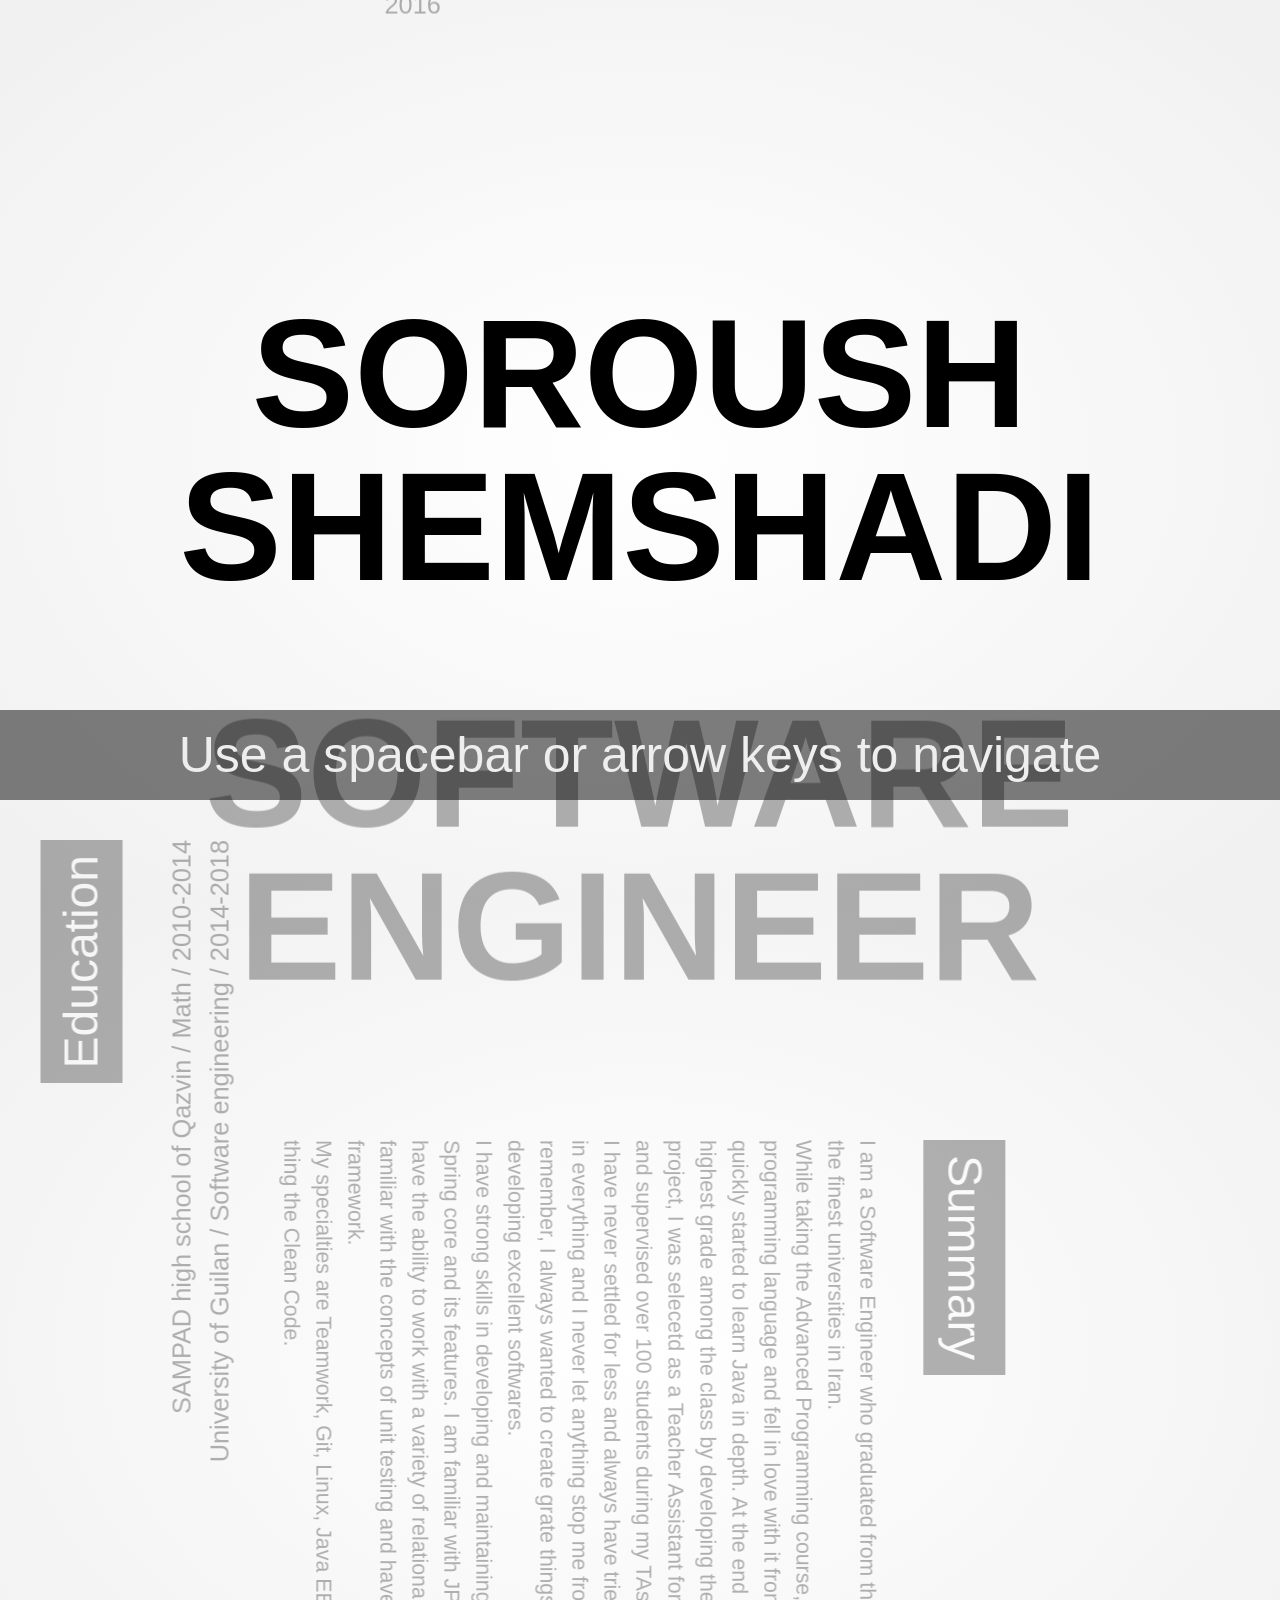
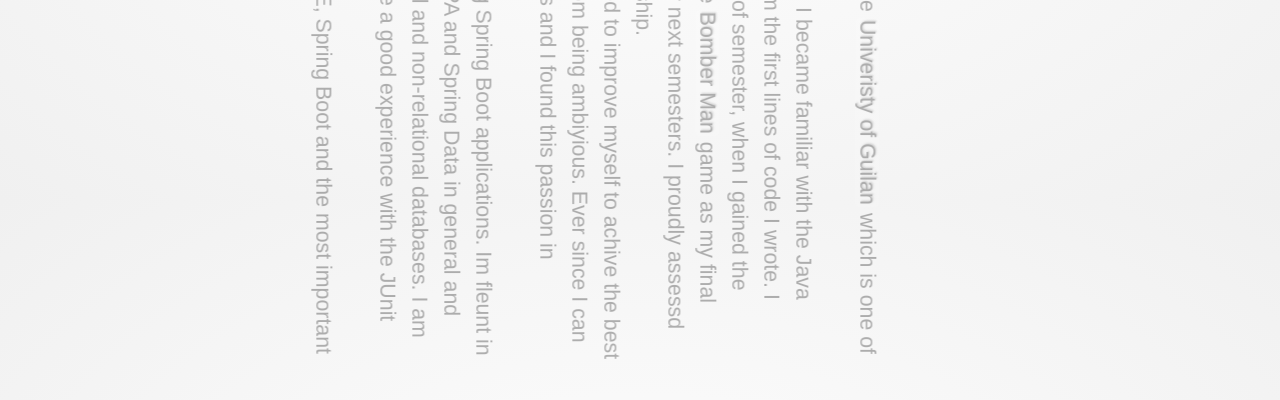
==== commit f15937dd: "NEW WEBSITE" ====
--- a/index.html
+++ b/index.html
@@ -1,899 +1,136 @@
-<!DOCTYPE html>
 <html lang="en">
+<head>
+    <meta charset="utf-8"/>
+    <meta name="viewport" content="width=1024"/>
+    <meta name="apple-mobile-web-app-capable" content="yes"/>
+    <title>Soroush Shemshadi| CV</title>
 
-<head>
-  <!-- Required meta tags-->
-  <meta charset="utf-8">
-  <!-- Title-->
-  <title>Soroush Shemshadi | CV</title>
-  <!-- Description-->
-  <meta name="description" content="Soroush SHemshadi's CV and Resume and contact informations">
-  <meta name="viewport" content="width=device-width, initial-scale=1, shrink-to-fit=no">
-  <!-- Favicons-->
-  <link rel="apple-touch-icon" sizes="180x180" href="img/favicons/favicon.png">
-  <link rel="icon" type="image/png" sizes="32x32" href="img/favicons/favicon.png">
-  <link rel="icon" type="image/png" sizes="16x16" href="img/favicons/favicon.png">
-  <!-- Web fonts-->
- 
-  <link href="https://fonts.googleapis.com/css?family=Poppins:300,300i,400,400i,500,500i,600,600i,700,700i,800,800i&display=swap" rel="stylesheet">
-  <!-- CSS vendors-->
-  <link rel="stylesheet" href="css/bootstrap-custom.css">
-  <link rel="stylesheet" href="css/ionicons.min.css">
-  <link rel="stylesheet" href="css/fontawesome-free-5.15.4-web/css/all.min.css">
-  <link rel="stylesheet" href="css/tiny-slider.css">
-  <link rel="stylesheet" href="css/lity.min.css">
-  <link rel="stylesheet" href="css/simplebar.min.css">
-  <link rel="stylesheet" href="css/jquery.mb.YTPlayer.min.css">
-  <!-- Main CSS-->
-  <link rel="stylesheet" href="css/main.css">
-  <!-- CSS Color scheme-->
-  <link id="color-scheme" rel="stylesheet" href="css/colors/main-darkgreen.css">
-  <!-- Custom CSS (Add your custom CSS styles to this file)-->
-  <link rel="stylesheet" href="css/custom.css">
-  <!-- removeIf(customizerDist)-->
-  <link rel="stylesheet" href="../customizer/main.css">
-  <!-- endremoveIf(customizerDist)-->
+    <meta name="author" content="Soroush Shemshadi"/>
+    <meta name="description" content=""/>
+
+    <link href="http://fonts.googleapis.com/css?family=Open+Sans:regular,semibold,italic,italicsemibold|PT+Sans:400,700,400italic,700italic|PT+Serif:400,700,400italic,700italic" rel="stylesheet"/>
+    <link href="css/style.css" rel="stylesheet"/>
+
+    <script type="application/ld+json">
+	{
+	  "@context": "http://schema.org",
+	  "@type": "Person",
+	  "name": "Soroush Shemshadi",
+	  "url": "http://shuoros.github.io",
+	  "jobTitle":"Software Engineer",
+	  "sameAs": [
+	    "https://github.com/shuoros",
+	    "https://www.linkedin.com/in/shuoros",
+        "https://stackoverflow.com/story/shuoros",
+	  ]
+	}
+    </script>
 </head>
 
-<body class="theme-dark">
-  <!-- Preloader-->
-  <!-- <div class="preloader">
-    <div class="preloader-block">
-      <div class="preloader-icon"><span class="loading-dot loading-dot-1"></span><span class="loading-dot loading-dot-2"></span><span class="loading-dot loading-dot-3"></span></div>
-    </div>
-  </div> -->
-  <div id="overlay-effect"></div>
-  <!-- Navbar-->
-  <nav class="navbar-expand-md navbar fixed-top" id="navbar">
-    <!-- <a class="navbar-brand" data-scroll="" href="#home-area">
-      <img class="img-fluid" src="img/img-kitzu-logo.png" alt="Logo">
-    </a> -->
-    <span class="navbar-menu ml-auto" data-toggle="collapse" data-target="#navbarSupportedContent" aria-controls="navbarSupportedContent" aria-expanded="false" aria-label="Toggle navigation" role="button"><span class="btn-line"></span></span>
-    <div class="collapse navbar-collapse order-1 order-lg-0" id="navbarSupportedContent">
-      <!-- Navbar menu-->
-      <ul class="navbar-nav ml-auto">
-        <li class="nav-item"><a class="nav-link" href="#about">About</a></li>
-        <li class="nav-item"><a class="nav-link" href="#edu">Education</a></li>
-        <li class="nav-item"><a class="nav-link" href="#resume">Experiences</a></li>
-        <li class="nav-item"><a class="nav-link" href="#projects">Projects</a></li>
-        <li class="nav-item"><a class="nav-link" href="#portfolio">Certificates</a></li>
-        <li class="nav-item"><a class="nav-link" href="#haw">Honors & Awards</a></li>
-        <li class="nav-item"><a class="nav-link" href="#blog">Blog</a></li>
-        <!-- <li class="nav-item"><a class="nav-link" href="#contact">Contact</a></li> -->
-      </ul>
-    </div>
-  </nav>
-  <!-- Home-->
-  <section class="home-area element-cover-bg video-variant" id="home">
-    <!-- <div class="player" id="homeVideo" data-property="{videoURL:'PATH_TO_YOUTUBE_VIDEO',containment:'#home',autoPlay:true, mute:true, showControls:false, stopMovieOnBlur:false, showYTLogo: false}"></div> -->
-    <div class="container h-100">
-      <div class="row h-100 align-items-center justify-content-center">
-        <div class="col-12 col-lg-8 home-content text-center">
-          <h1 class="home-name">Soroush <br><span>Shemshadi</span></h1>
-          <h4 class="cd-headline clip home-headline"><span class="cd-words-wrapper single-headline"><b class="is-visible">Software Engineer</b><b>Java Developer</b><b>Spring Boot Specialist</b></span></h4>
-        </div>
-      </div>
-    </div>
-    <div class="fixed-wrapper">
-      <!-- Languages list
-      <div class="fixed-block block-left">
-        <ul class="list-unstyled languages-list">
-          <li><a href="#0"><span class="single-language">FA</span></a></li>
-          <li><a href="#0"><span class="single-language">ENG</span></a></li>
-.         <li><a href="#0"><span class="single-language">DE</span></a></li>
-        </ul>
-      </div>-->
-      <!-- Social media icons-->
-      <div class="fixed-block block-right">
-        <ul class="list-unstyled social-icons">
-          <li><a href="https://www.linkedin.com/in/shuoros" target="_blank"><i class="icon ion-logo-linkedin"></i></a></li>
-          <li><a href="https://github.com/shuoros" target="_blank"><i class="icon ion-logo-github"></i></a></li>
-          <li><a href="https://stackoverflow.com/story/shuoros" target="_blank"><i class="icon fab fa-stack-overflow"></i></a></li>
-        </ul>
-      </div>
-    </div>
-	</div>
-  </section>
-  <!-- About lightbox-->
-  <div class="lightbox-wrapper" id="about" data-simplebar="">
-    <div class="container">
-      <div class="lightbox-close">
-        <div class="close-btn" data-modal-close=""><span class="btn-line"></span></div>
-      </div>
-      <div class="row">
-        <div class="col-12">
-          <div class="lightbox-content">
-            <div class="row">
-              <div class="col-12">
-                <div class="section-heading page-heading" style="margin-bottom: 15px">
-                  <h2 class="section-title">About Me</h2>
-                  <div class="animated-bar"></div>
-                </div>
-              </div>
-            </div>
-            <!-- Info section-->
-            <div class="info-section single-section">
-              <div class="row align-items-center">
-                <!-- Picture part-->
-                <div class="col-12 col-lg-5 info-img">
-                  <picture>
-                    <source media="(min-width: 990px)" srcset="img/aboutme.jpg">
-                    <source media="(min-width: 10px)" srcset="img/aboutme.jpg">
-                    <img id="main-img" class="img-fluid img-thumbnail" alt="About Picture" src="img/aboutme.jpg" style="height: 646.67px;" >
-                  </picture>
-                </div>
-                <!-- Content part-->
-                <div class="col-12 col-lg-7 info-content">
-                  <div class="content-block">
-                    <h2 class="content-subtitle">Who am I?</h2>
-                    <h6 class="content-title">I'm Soroush Shemshadi</h6>
-                    <div class="content-description">
-                      <p>I am graduated with bachelor's degree in computer engineering from the <a href="https://guilan.ac.ir/en/home" target="_blank">University of Guilan</a>. While taking Advanced Programming course, I became familiar with the Java programming language and fell in love with it from the first lines of code I wrote. I quickly started to learn Java in depth and read many books on Java software development. At the end of that semester, when I gained highest grade in the class by developing the <a href="https://github.com/shuoros/Bomberman" target="_blank">Bomber Man</a> game as my final project, I was selected as teacher assistant for junior high students. Happily, I successfully assessed and supervised about 100 fellow students during my TAships. In my whole life I have never settled for less and always have tried to improve myself to achieve the best in anything and I never let anything to stop me from being ambitious. For all the time, i've been a person who wants to create great things and I have found this passion in developing great softwares.</p>
-                    </div>
-                    <address class="content-info">
-                      <div class="row">
-                        <div class="col-12 col-md-6 single-info"><span>Name:</span>
-                          <p>Soroush Shemshadi</p>
-                        </div>
-                        <div class="col-12 col-md-6 single-info"><span>Email:</span>
-                          <p><a href="mailto:shuoros@yahoo.com">shuoros@yahoo.com</a></p>
-                        </div>
-                      </div>
-                      <div class="row">
-                        <div class="col-12 col-md-6 single-info"><span>Age:</span>
-                          <p>22</p>
-                        </div>
-                        <div class="col-12 col-md-6 single-info"><span>From:</span>
-                          <p><a href="https://en.wikipedia.org/wiki/Sowme%27eh_Sara" target="_blank">Sowme'eh sara</a>, Iran</p>
-                        </div>
-                      </div>
-                    </address>
-                    <div class="d-block d-sm-flex align-items-center">
-			                <a class="btn content-download button-main button-scheme" href="#" target="_blank" role="button">Download CV</a>
-			                <a class="btn content-download button-main button-scheme" href="https://github.com/shuoros/shuoros.github.io/blob/main/Resume.pdf" target="_blank" role="button">Download Resume</a>
-                      <ul class="list-unstyled list-inline content-follow">
-                        <li class="list-inline-item"><a href="https://www.linkedin.com/in/shuoros" target="_blank"><i class="icon ion-logo-linkedin"></i></a></li>
-                        <li class="list-inline-item"><a href="https://github.com/shuoros" target="_blank"><i class="icon ion-logo-github"></i></a></li>
-                        <li class="list-inline-item"><a href="https://stackoverflow.com/story/shuoros" target="_blank"><i class="icon fab fa-stack-overflow"></i></a></li>
-                      </ul>
-                    </div>
-                  </div>
-                </div>
-              </div>
-            </div>
+<body class="impress-not-supported">
 
-            <div class="skills-section single-section" style="margin-bottom: 70px;">
-              <div class="row">
-                <div class="col-12">
-                  <div class="section-heading">
-                    <h2 class="section-title" style="text-align: center; display: block;margin-bottom: 50px">Languages</h2>
-                  </div>
-                </div>
-              </div>
-              <div class="row" style="width: 70%; margin: auto;">
-                <div class="col-12">
-                  <div class="single-skill" data-percentage="100" style="margin-bottom: 40px;">
-                    <div class="skill-info"><span class="skill-name" style="text-align: center;margin: auto;">Persian (NATIVE)</span></div>
-                    <div class="progress skill-progress">
-                      <div class="progress-bar" role="progressbar" aria-valuemin="0" aria-valuemax="100" style="background-color: #f79823"></div>
-                    </div>
-                  </div>
-                </div>
-                <br>
-                <div class="col-12">
-                  <div class="single-skill" data-percentage="85" style="margin-bottom: 40px;">
-                    <div class="skill-info"><span class="skill-name" style="text-align: center;margin: auto;">English (FLUENT)</span></div>
-                    <div class="progress skill-progress">
-                      <div class="progress-bar" role="progressbar" aria-valuemin="0" aria-valuemax="100" style="background-color: #f79823"></div>
-                    </div>
-                  </div>
-                </div>
-                <br>
-                <div class="col-12">
-                  <div class="single-skill" data-percentage="17" style="margin-bottom: 40px;">
-                    <div class="skill-info"><span class="skill-name" style="text-align: center;margin: auto;">Deutsch (Goethe-Zertifikat A1)</span></div>
-                    <div class="progress skill-progress">
-                      <div class="progress-bar" role="progressbar" aria-valuemin="0" aria-valuemax="100" style="background-color: #f79823"></div>
-                    </div>
-                  </div>
-                </div>
-              </div>
-            </div>
-          </div>
-        </div>
-      </div>
-    </div>
-  </div>
+<div class="fallback-message">
+    <p>Your browser <b>doesn't support the features required</b> by impress.js, so you are presented with a simplified version of this presentation.</p>
+    <p>For the best experience please use the latest <b>Chrome</b>, <b>Safari</b> or <b>Firefox</b> browser.</p>
+</div>
 
-  <!-- Education lightbox -->
-  <div class="lightbox-wrapper" id="edu" data-simplebar="">
-    <div class="container">
-      <div class="lightbox-close">
-        <div class="close-btn" data-modal-close=""><span class="btn-line"></span></div>
-      </div>
-      <div class="row">
-        <div class="col-12">
-          <div class="lightbox-content">
-            <div class="row">
-              <div class="col-12">
-                <div class="section-heading page-heading">
-                  <h2 class="section-title">Education</h2>
-                  <div class="animated-bar"></div>
-                </div>
-              </div>
-            </div>
-            <!-- Resume section-->
-            <div class="resume-section single-section">
-              <div class="row" style="text-align: center">
-                <!-- Education part-->
-                <div class="col-12">
-                  <div class="col-block education">
-                    <div class="row">
-                      <div class="col-12 col-md-6" style="padding-bottom: 20px">
-                        <a href="https://guilan.ac.ir/en/home" target="_blank">
-                          <img src="img/UOGlogo.png" alt="Client" style="height: 150px; width: 150px">
-                        </a>
-                      </div>
-                      <div class="col-12 col-md-6">
-                        <div class="resume-item"><span class="item-arrow"></span>
-                          <h4 class="item-title" style="color:#f79823">Bachelor's Degree</h4><span class="item-details"><b><em><a href="https://guilan.ac.ir/en/home" target="_blank">University of Guilan</a></em></b><br>Sep 2017 - May 2021</span>
-                          <p class="item-description">B.Sc in Computer Engineering<br><b>GPA: 3.26/4</b></p>
-                        </div>
-                      </div>
-                    </div>
-                    <hr><br>
-                    <div class="row">
-                      <div class="col-12 col-md-6" style="padding-bottom: 20px">
-                      </div>
-                      <div class="col-12 col-md-6">
-                        <div class="resume-item"><span class="item-arrow"></span>
-                          <h4 class="item-title" style="color:#f79823">Pre-University Diploma</h4>
-                          <span class="item-details">
-                            <em>
-                              <b>Iran's public education system</b>
-                            </em>
-                            <br>
-                            Sep 2016 - May 2017
-                          </span>
-                          <p class="item-description">Pre-University Diploma in Mathematics<br><b>GPA: 17/20</b></p>
-                        </div>
-                      </div>
-                    </div>
-                    <hr><br>
-                    <div class="row">
-                      <div class="col-12 col-md-6" style="padding-bottom: 20px">
-                      </div>
-                      <div class="col-12 col-md-6">
-                        <div class="resume-item"><span class="item-arrow"></span>
-                          <h4 class="item-title" style="color:#f79823">High-school Diploma</h4><span class="item-details"><b><em>Iran's public education system</em></b><br>Sep 2012 - May 2016</span>
-                          <p class="item-description">Diploma in Mathematics and Physics Discipline<br><b>GPA: 18/20</b></p>
-                        </div>
-                      </div>
-                    </div>
-                  </div>
-                </div>
-                <!-- Experience part-->
-              </div>
-            </div>
-          </div>
-        </div>
-      </div>
-    </div>
-  </div>
-
-  <div class="lightbox-wrapper" id="blog" data-simplebar="">
-    <div class="container">
-      <div class="lightbox-close">
-        <div class="close-btn" data-modal-close=""><span class="btn-line"></span></div>
-      </div>
-      <div class="row">
-        <div class="col-12">
-          <div class="lightbox-content">
-          </div>
-        </div>
-      </div>
-    </div>
-  </div>
-
-
-  <div class="lightbox-wrapper" id="projects" data-simplebar="">
-    <div class="container">
-      <div class="lightbox-close">
-        <div class="close-btn" data-modal-close=""><span class="btn-line"></span></div>
-      </div>
-      <div class="row">
-        <div class="col-12">
-          <div class="lightbox-content">
-            <div class="row">
-              <div class="col-12">
-                <div class="section-heading page-heading">
-                  <h2 class="section-title">Projects</h2>
-                  <div class="animated-bar"></div>
-                </div>
-              </div>
-            </div>
-            <!-- Resume section-->
-            <div class="resume-section single-section">
-              <div class="row">
-                <!-- Education part-->
-                <div class="col-12">
-                  <div class="col-block education">
-			              <div class="resume-item"><span class="item-arrow"></span>
-                      <h4 class="item-title"><a href="https://github.com/TheXSolutions/badgify" target="_blank">Badgify</a></h4>Open source, under <span class="item-details"><b><em>MIT</em></b> License.<span style="margin-left: 20px;"> January 2022 - Present</span></span><br>
-                      <p class="item-description">Badgify is an easy-to-use API for generating online custom badges and GitHub profiles' summaries and repositories' reports as SVG.</p> 
-			              </div>
-                    <hr><br>
-		                <div class="resume-item"><span class="item-arrow"></span>
-                      <h4 class="item-title"><a href="https://github.com/shuoros/JTerminal" target="_blank">JTerminal</a></h4>Open source, under <span class="item-details"><b><em>MIT</em></b> License.<span style="margin-left: 20px;"> October 2021 - Present</span></span><br>
-                      <p class="item-description">JTerminal is a library for printing custom outputs in terminal for Java</p>
-                    </div>
-                    <hr><br>
-			              <div class="resume-item"><span class="item-arrow"></span>
-                      <h4 class="item-title"><a href="https://github.com/shuoros/all-about-spring" target="_blank">All About Spring</a></h4>Open source, under <span class="item-details"><b><em>MIT</em></b> License.<span style="margin-left: 20px;"> September 2021 - Present</span></span><br>
-                      <p class="item-description">My goal is to build a Spring Boot application that includes most of the aspects and functionalities of spring Boot and it's gonna be a complete reference for tested and executable Spring Boot's functionallities codes. In this application, some techniques and technologies such as <b>Spring Security</b>, <b>JWT Authorization</b>, <b>Spring Rest Service</b>, <b>Thymleaf</b>, <b>Spring WebSocket</b> and <b>Spring Session</b> have been implemented and other codes and other implementations of Spring features will be implemented in the future.</p> 
-			              </div>
-                    <hr><br>
-                    <div class="resume-item"><span class="item-arrow"></span>
-                      <h4 class="item-title"><a href="https://github.com/shuoros/Bomberman" target="_blank">Bomberman</a></h4>Open source, under <span class="item-details"><b><em>GPL-3.0</em></b> License.<span style="margin-left: 20px;"> 2018</span></span><br>
-                      <p class="item-description">One of the first programs I wrote in Java was the Bomber Man game, which I implemented as the final project of Advanced Programming course at University of Guilan. This game, which was implemented in pure Java has both options of offline single player and online multy player online under the web socket, has the ability to connect to the MySQL database and can store player data, has a registration system And authentication is for login and OOP architecture was used in its implemetation.</p>
-                    </div>
-                    <hr><br>
-                    <div class="resume-item"><span class="item-arrow"></span>
-                      <h4 class="item-title">DeepTF</h4>A deep neural network for predicting transcription factor binding sites. <span class="item-details"><b><em>S. Shemshadi, <a href="https://scholar.google.com/citations?user=YVxXqIAAAAAJ&hl=en" target="_blank">Dr. M. Aminian</a>.</em></b></span><br>
-                      <span class="item-details"><b>Pre-print</b></span>
-		                  <p class="item-description">In this work, we improved the latest algorithm in domain named TBINet and provided a faster and more efficient model for Predictig TF Binding Sites in human DNA genome to To diagnose the possibility of people getting cancer in the future.</p>
-                    </div>
-                    <hr><br>
-                  </div>
-                </div>
-                <!-- Experience part-->
-              </div>
-            </div>
-          </div>
-        </div>
-      </div>
-    </div>
-  </div>
-  
-  <!-- Resume lightbox-->
-  <div class="lightbox-wrapper" id="resume" data-simplebar="">
-    <div class="container">
-      <div class="lightbox-close">
-        <div class="close-btn" data-modal-close=""><span class="btn-line"></span></div>
-      </div>
-      <div class="row">
-        <div class="col-12">
-          <div class="lightbox-content">
-            <div class="row">
-              <div class="col-12">
-                <div class="section-heading page-heading">
-                  <h2 class="section-title">Experiences</h2>
-                  <div class="animated-bar"></div>
-                </div>
-              </div>
-            </div>
-
-            <div class="resume-section single-section">
-              <div class="row">
-                <!-- Experience part-->
-                <div class="col-12 col-md-12">
-                  <div class="col-block experience">
-                    <h3 class="col-title">Work Experiences</h3>
-			              <div class="resume-item"><span class="item-arrow"></span>
-                      <h5 class="item-title" style="line-height:30px">Collaborative Researcher</h5><span class="item-details"><b><em>Part-time</em></b> At <u>Univeristy of Guilan</u> <br> under supervision of <a href="https://scholar.google.com/citations?user=YVxXqIAAAAAJ&hl=en" target="_blank">Dr. M. Aminian</a> and <a href="https://scholar.google.com/citations?user=RbUZMnEAAAAJ&hl=en" target="_blank">Dr. A. Shahbahrami</a><br>January 2020 - March 2022</span>
-                      <ul>
-                        <li>
-                          <p class="item-description"><b>DeepTF, a deep neural network for predicting transcription factor binding sites</b><br>
-                            In this work, we improved the latest algorithm in domain named TBINet and provided a faster and more efficient model for Predictig TF Binding Sites in human DNA genome to To diagnose the possibility of people getting cancer in the future.
-                          </p>
-                        </li>
-                        <li>
-                          <p class="item-description"><b>Intelliface, knowledge distilated YOLO based Face Detection algorithm trained by Transfer Learning method</b><br>
-                            In this project, I trained a face detection model using the YOLO method and the celebA dataset, which I manually labeled for YOLO, using a pre-trained ResNet50 model, and using the knowledge distillation technique to turn it into a small and fast model for face detection.
-                          </p>
-                        </li>
-                      </ul>
-                    </div>
-                    <div class="resume-item"><span class="item-arrow"></span>
-                      <h5 class="item-title">Spring Boot Specialist</h5><span class="item-details"><b><em>Full-time</em></b> At <u>Fartak Ertebatat Lahij</u><br>August 2021 - November 2021</span>
-                      <ul>
-                        <li>
-                          <p class="item-description">Enhanced and cleaned the code of a legacy and poorly designed micro-service application to a well-written piece of software.
-                          </p>
-                        </li>
-                        <li>
-                          <p class="item-description">Reduced redundant code and decreased tight coupling, which resulted in about 75% less source code, a lighter application, and Improved system resources consumption.
-                          </p>
-                        </li>
-                        <li>
-                          <p class="item-description">Programmed and developed a set of modules and successfully directed them as services for the main microservice application.
-                          </p>
-                        </li>
-                        <li>
-                          <p class="item-description">Built JUnit unit tests with 80% code coverage, making it possible to test the program with just one click and reduce the debugging time by up to 90%.
-                          </p>
-                        </li>
-                        <li>
-                          <p class="item-description">Conserved the company from redeveloping and rebuilding their old application from scratch and saved at least six months of coding.
-                          </p>
-                        </li>
-                        <li>
-                          <p class="item-description">Composed a series of documentation for my codes so that the next programmer can quickly understand the program’s design and spend time doing the main work, not understanding the code.
-                          </p>
-                        </li>
-                      </ul>
-                    </div>    
-                    <div class="resume-item"><span class="item-arrow"></span>
-                      <h5 class="item-title">Java Developer</h5><span class="item-details"><b><em>Full-time</em></b> At <u>Overlord IT Solutions</u><br>February 2020 - July 2021</span>
-                      <ul>
-                        <li>
-                          <p class="item-description">Implemented a web-socket-based microservice Spring Boot application that performs nine online games which 3 of which were predeveloped in node.js applications.
-                          </p>
-                        </li>
-                        <li>
-                          <p class="item-description">Brainstormed a way to that multi-platform microservice application in Spring Boot and node.js, work well together without any problem.
-                          </p>
-                        </li>
-                        <li>
-                          <p class="item-description">Kept the company from redeveloping those three node.js games in Spring Boot from scratch, which cut down three months of developing time.
-                          </p>
-                        </li>
-                      </ul>
-                    </div>                    
-                    <div class="resume-item"><span class="item-arrow"></span>
-                      <h5 class="item-title" style="line-height:30px">Full-Stack Dveloper</h5><span class="item-details"><em><b>Freelance</b></em> At <u>Ponisha</u><br>January 2017 - September 2020</span>
-                      <ul>
-                        <li>
-                          <p class="item-description">I worked on projects such as Ecommerce websites, hotels booking system, Telegram bots and Web Socket based online games.
-                          </p>
-                        </li>
-                        <li>
-                          <p class="item-description">Technologies and techniques that i work with are <strong>Spring Boot</strong>, <strong>Spring Security</strong>, <strong>Micro Services</strong>, <strong>Web Socket</strong>, <strong>Rest APIs</strong>, <strong>JWT Authorization</strong>, <strong>Thymleaf</strong>, <strong>MySQL</strong>, <strong>PostgreSQL</strong>, <strong>MongoDB</strong>, <strong>ArangoDB</strong>, <strong>Swagger</strong>, <strong>Docker</strong>, <strong>RabbitMQ</strong> and <strong>HTML</strong>, <strong>CSS</strong>, <strong>JS</strong>.
-                          </p>
-                        </li>
-                      </ul>
-                    </div>
-                  </div>
-                  <div style="height: 60px;"></div>
-                </div>
-                <!-- Education part-->
-                <div class="col-12 col-md-12">
-                  <div class="col-block education">
-                    <h3 class="col-title">Teacher Assistant Experiences</h3>
-                    <div class="resume-item"><span class="item-arrow"></span>
-                      <h5 class="item-title" style="line-height:30px">Advanced Programming course</h5><span class="item-details"><em><b><a href="https://guilan.ac.ir/en/home" target="_blank">University of Guilan</a></b></em> - Instructor: <a href="https://scholar.google.com/citations?user=WGH3eIsAAAAJ&hl=en" target="_blank">Dr. S. A. Mirroshandel</a><br>TA - Winter 2019 / Fall 2019</span>
-                      <ul>
-                        <li>
-                          <p class="item-description">Alongside weekly sessions in which we focused on developing object-orientation, GUI design and socket programming in Java, I designed and assessed 7 projects in a team with 2 other TAs for a class of more than 70 students.</p>    
-                        </li>
-                      </ul>
-                    </div>
-                    <div class="resume-item"><span class="item-arrow"></span>
-                      <h5 class="item-title" style="line-height:30px">Fundemental Programming course</h5><span class="item-details"><em><b><a href="https://guilan.ac.ir/en/home" target="_blank">University of Guilan</a></b></em> - Instructor: <a href="https://scholar.google.com/citations?user=F2ZwwiYAAAAJ&hl=en" target="_blank">Dr. S. M. Shekarian</a><br>TA - Fall 2018</span>
-                      <ul>
-                        <li>
-                          <p class="item-description">My responsibilities were to design and assess 7 series of assignments and assess students’ final project in a team of 3 other TAs for a class of more than 70 students.</p>    
-                        </li>
-                      </ul>
-                    </div>
-                  </div>
-                </div>
-              </div>
-            </div>
-
-
-            <!-- Resume section-->
-            <div class="resume-section single-section">
-              <div class="row">
-                <!-- Education part-->
-                <div class="col-12 col-md-6">
-                  <div class="col-block education">
-                    <h3 class="col-title">Leadership Experiences</h3>
-                    <div class="resume-item"><span class="item-arrow"></span>
-                      <h5 class="item-title" style="line-height:30px"><a href="https://ce.guilan.ac.ir/" target="_blank">Scientific Association of the Computer Engineering Department</a>  </h5><span class="item-details"><b><em>Head of Public Relations</em></b><br>2019 - 2020</span>
-                    </div>
-                    <div class="resume-item"><span class="item-arrow"></span>
-                      <h5 class="item-title"><a href="https://guilan.ac.ir/en/home" target="_blank">University of Guilan</a>  </h5><span class="item-details"><b><em>3th Annual meeting of the Department of Computer Engineering</em></b><br> October 2019</span>
-                      <ul>
-                        <li>
-                         <p class="item-description">My responsibility was to manage around 300 guests during the meeting.</p>
-                        </li>
-                      </ul>
-                    </div>
-                    <div class="resume-item"><span class="item-arrow"></span>
-                      <h5 class="item-title"><a href="http://www.en.sharif.edu/" target="_blank">Sharif Univeristy of Technology</a>  </h5><span class="item-details"><b><em>1st ICT Chanllenge in Java</em></b><br> September 2019</span>
-                      <ul>
-                        <li>
-                         <p class="item-description">I was the team leader and our team was able to become the third among 10 teams.</p>
-                        </li>
-                      </ul>
-                    </div>
-                  </div>
-                  <div style="margin-top: 30px"></div>
-                </div>
-                <!-- Experience part-->
-                <div class="col-12 col-md-6">
-                  <div class="col-block education">
-                    <h3 class="col-title">Volunteering Experiences</h3>
-                    <div class="resume-item"><span class="item-arrow"></span>
-                      <h5 class="item-title"><a href="https://www.unv.org/" target="_blank">UN</a></h5><span class="item-details"><em><b>Development programmes, technical assistance and volunteer
-                        management.</b></em><br> 2021 - Present</span>
-                    </div>
-                    <div class="resume-item"><span class="item-arrow"></span>
-                      <h5 class="item-title"><a href="https://www.coursera.org/learn/machine-learning" target="_blank">Coursera</a></h5><span class="item-details"><b><em>Mentor of machine Learning course</em></b><br> 2019 - Present</span>
-                      <ul>
-                        <li>
-                         <p class="item-description">Answering questions and guiding students.</p>
-                        </li>
-                      </ul>
-                    </div>
-                  </div>
-                </div>
-              </div>
-            </div>
-            <!-- Video section-->
-            <!-- <div class="video-section single-section">
-              <div class="row align-items-center">
-                <div class="col-12 col-lg-6 content-part">
-                  <h3 class="video-title">Take a tour of my office</h3>
-                  <p class="video-description">Lorem ipsum dolor sit amet, consectetur adipisicing elit. Quia cum quasi assumenda culpa praesentium consectetur voluptatibus expedita. Voluptatem tempore, aspernatur rem facilis, distinctio nemo! Odio velit, nemo dolorem voluptas!</p>
-                  <p class="video-description">Lorem ipsum dolor sit amet, consectetur adipisicing elit. Laudantium qui aspernatur unde mollitia, in laborum.</p>
-                </div>
-                <div class="col-12 col-lg-6 video-part"><a class="media-lightbox" href="https://www.youtube.com/watch?v=doteMqP6eSc" data-lightbox="">
-                    <div class="embed-responsive embed-responsive-16by9">
-                      <div class="embed-responsive-item element-cover-bg"><span class="play-wrapper"><i class="icon ion-md-play"></i></span></div>
-                    </div>
-                  </a></div>
-              </div>
-            </div> -->
-          </div>
-        </div>
-      </div>
-    </div>
-  </div>
-  <div class="lightbox-wrapper" id="haw" data-simplebar="">
-    <div class="container">
-      <div class="lightbox-close">
-        <div class="close-btn" data-modal-close=""><span class="btn-line"></span></div>
-      </div>
-      <div class="row">
-        <div class="col-12">
-          <div class="lightbox-content">
-            
-            <div class="testimonials-section single-section">
-              <div class="row">
-                <div class="col-12">
-                  <div class="section-heading">
-                    <h2 class="section-title" style="text-align: center; display: block;">Honors & Awards</h2>
-                  </div>
-                </div>
-              </div>
-              <div class="my-slider">
-                <div class="slider-item">
-                  <div class="single-review swiper-slide" style="text-align: center;">
-                    <div class="review-header d-flex justify-content-between">
-                      <div class="review-client">
-                        <div class="media"> 
-                          <div class="client-details">
-                            <span class="client-name" style="color: #f79823; font-size: 30px;line-height:30px">1- Member of Scientific Association of the Computer Engineering Department</span><br><br><span class="client-role">In the election held in 2019, the students of my computer engineering department elected me as a member of the Scientific Association for one year. My responsibility was to head of the association's public relations.</span><br><br><span>January 2019</span>
-                          </div>
-                        </div>
-                      </div><i class="icon ion-ios-ribbon" style="color: #f79823; font-size: 45px;"></i>
-                    </div>
-                    <img src="img/photo_2021-10-06_13-51-32.jpg" style="height: 70%;width: 70%;" alt="Client"></div>
-                  </div>
-		  <div class="slider-item">
-                  <div class="single-review swiper-slide" style="text-align: center;">
-                    <div class="review-header d-flex justify-content-between">
-                      <div class="review-client">
-                        <div class="media"> 
-                          <div class="client-details">
-                            <span class="client-name" style="color: #f79823; font-size: 30px;line-height:30px">2- 3th Annual meeting of the Department of Computer Engineering</span><br><br><span class="client-role">My responsibility was to manage around 300 guests during the meeting.</span><br><br><span>January 2019</span>
-                          </div>
-                        </div>
-                      </div><i class="icon ion-ios-ribbon" style="color: #f79823; font-size: 45px;"></i>
-                    </div>
-                    <img src="img/photo_2021-10-06_13-56-26.jpg" style="height: 70%;width: 70%;" alt="Client"></div>
-                  </div>
-                <!-- another one ! -->
-                <div class="slider-item">
-                  <div class="single-review swiper-slide" style="text-align: center;">
-                    <div class="review-header d-flex justify-content-between">
-                      <div class="review-client">
-                        <div class="media"> 
-                          <div class="client-details">
-                            <span class="client-name" style="color: #f79823; font-size: 30px;line-height:30px">3- Full Scholarship, B.sc, University of Guilan</span><br><br><span class="client-role">Ranked 982 in the National University Exam in more than 148,000 participants.</span><br><br><span>June 2017</span>
-                          </div>
-                        </div>
-                      </div><i class="icon ion-ios-ribbon" style="color: #f79823; font-size: 45px;"></i>
-                    </div>
-                    <img src="img/photo_2021-09-16_23-07-42.jpg" style="height: 70%;width: 70%;" alt="Client"></div>
-                  </div>
-                </div>
-              </div>
-            </div>
-          </div>
-        </div>
-      </div>
+<div id="impress">
+    <div id="bored" class="step name" data-x="0" data-y="-200" data-rotate="0">
+        SOROUSH<br>SHEMSHADI<br>
     </div>
 
-  <!-- Portfolio lightbox-->
-  <div class="lightbox-wrapper" id="portfolio" data-simplebar="">
-    <div class="container">
-      <div class="lightbox-close">
-        <div class="close-btn" data-modal-close=""><span class="btn-line"></span></div>
-      </div>
-      <div class="row">
-        <div class="col-12">
-          <div class="lightbox-content">
-            <div class="row">
-              <div class="col-12">
-                <div class="section-heading page-heading">
-                  <h2 class="section-title">Certificates</h2>
-                  <div class="animated-bar"></div>
-                </div>
-              </div>
-            </div>
-            <!-- Portfolio section-->
-            <div class="portfolio-section single-section">
-              <div class="row">
-                <!-- Filter nav-->
-                <div class="col-12">
-                  <ul class="list-inline filter-control" role="group" aria-label="Filter Control">
-                    <li class="list-inline-item tab-active" data-filter="*">All</li>
-                    <li class="list-inline-item" data-filter=".brand">AI & Data Science</li>
-                    <li class="list-inline-item" data-filter=".design">Programming</li>
-                    <li class="list-inline-item" data-filter=".photos">Others</li>
-                  </ul>
-                </div>
-              </div>
-              <!-- Thumbnail list-->
-              <div class="portfolio-grid row">
-                <div class="single-item col-6 col-lg-4 brand">
-                	<a class="portfolio-item" href="img/certificates/deeplearning.jpg" data-lightbox="">
-                    	<div class="portfolio-wrapper"><img class="img-fluid" alt="Item" src="img/deeplearning.jpg">
-                      		<div class="item-content">
-                        		<h2 class="content-title">
-                        			<b>Deep Learning Specialization</b>
-                        		</h2>
-                        		<h6 class="content-title">Instructor: Andrew Ng</h6>
-                        		<p class="content-more" style="color: white;">October 2019</p>
-                        		<br>
-                        		<span class="content-more">
-                        			<a class="certas" href="https://coursera.org/share/f08b9cf5a3b6774a02efa47aabbd6756" target="_blank" style="font-weight: 600">Certificate</a>
-                        		</span>
-                      		</div>
-                    	</div>
-                  	</a>
-              	</div>
-                <!-- Single item-->
-                <div class="single-item col-6 col-lg-4 brand"><a class="portfolio-item" href="img/certificates/machinelearning.jpg" data-lightbox="">
-                    <div class="portfolio-wrapper"><img class="img-fluid" alt="Item" src="img/stanford.png" style="height: 395.55px;">
-                      <div class="item-content">
-                        <h2 class="content-title"><b>Machine Learning Course</b></h2><h6 class="content-title">Instructor: Andrew Ng</h6><p class="content-more" style="color: white;">June 2019</p><br><span class="content-more">
-                        	<a class="certas" href="https://coursera.org/share/92605bdeae6cb98b4ba8cb36c1a5120e" target="_blank" style="font-weight: 600">Certificate</a>
-                        </span>
-                      </div>
-                    </div>
-                  </a></div>
-                <!-- Single item-->
-                <div class="single-item col-6 col-lg-4 brand"><a class="portfolio-item" href="img/certificates/buffalo.png" data-lightbox="">
-                    <div class="portfolio-wrapper"><img class="img-fluid" alt="Item" src="img/buffalo.svg" style="height: 395.55px;">
-                      <div class="item-content">
-                        <h2 class="content-title"><b>Computer Vision Basics</b></h2><h6 class="content-title">Instructors: Radhakrishna Dasari & Junsong Yuan</h6><p class="content-more" style="color: white;">August 2019</p><br><span class="content-more">
-                        	<a class="certas" href="https://coursera.org/share/089b98e3234fb1904569bd9f1f3b1586" target="_blank" style="font-weight: 600">Certificate</a>
-                        </span>
-                      </div>
-                    </div>
-                  </a></div>
-                <!-- Single item-->
-                <div class="single-item col-6 col-lg-4 brand"><a class="portfolio-item" href="img/certificates/icl.png" data-lightbox="">
-                    <div class="portfolio-wrapper"><img class="img-fluid" alt="Item" src="img/icl.png" style="height: 395.55px;">
-                      <div class="item-content">
-                        <h2 class="content-title"><b>Mathematics for Machine Learning: Linear Algebra</b></h2><h6 class="content-title">Instructor: David Dye</h6><p class="content-more" style="color: white;">August 2019</p><br><span class="content-more">
-                        	<a class="certas" href="https://coursera.org/share/204ceb8004e11898a76d8055a69a8239" target="_blank" style="font-weight: 600">Certificate</a>
-                        </span>
-                      </div>
-                    </div>
-                  </a>
-                </div>
-                <div class="single-item col-6 col-lg-4 design"><a class="portfolio-item" href="img/certificates/acm.png" data-lightbox="">
-                    <div class="portfolio-wrapper"><img class="img-fluid" alt="Item" src="img/acm.jpg">
-                      <div class="item-content">
-                        <h2 class="content-title"><b>ACM Honorable Mention</b></h2><h6 class="content-title">16<sup>th</sup> Iran Internet Programming Contest</h6><p class="content-more" style="color: white;">Nov 2018</p><br><span class="content-more">
-                        	<a class="certas" href="https://drive.google.com/file/d/1vkz4gXw5RxgaxC2SM1jxTXPqGrelU-V4/view?usp=sharing" target="_blank" style="font-weight: 600">Certificate</a>
-                        </span>
-                      </div>
-                    </div>
-                  </a>
-                </div>
-              </div>
-            </div>
-          </div>
+    <div id="title" class="step name" data-x="0" data-y="200" data-rotate="0">
+        SOFTWARE ENGINEER
+    </div>
+
+    <div id="summary" class="step" data-x="0" data-y="900" data-rotate="90">
+        <h3>Summary</h3>
+        <p class="summary-paragraph">
+            I am a Software Engineer who graduated from the <a href="https://en.guilan.ac.ir/" target="_blank">Univeristy of Guilan</a> which is one of the finest universities in Iran.<br>
+            While taking the Advanced Programming course, I became familiar with the Java programming language and fell in love with it from the first lines of code I wrote. I quickly started to learn Java in depth. At the end of semester, when I gained the highest grade among the class by developing the <a href="https://github.com/shuoros/Bomberman" target="_blank">Bomber Man</a> game as my final project, I was selecetd as a Teacher Assistant for next semesters. I proudly assessd and supervised over 100 students during my TAship.<br>
+            I have never settled for less and always have tried to improve myself to achive the best in everything and I never let anything stop me from being ambiyious. Ever since I can remember, I always wanted to create grate things and I found this passion in developing excellent softwares.<br>
+            I have strong skills in developing and maintaining Spring Boot applications. Im fleunt in Spring core and its features. I am familiar with JPA and Spring Data in general and have the ability to work with a variety of relational and non-relational databases. I am familiar with the concepts of unit testing and have a good experience with the JUnit framework.<br>
+            My specialties are Teamwork, Git, Linux, Java EE, Spring Boot and the most important thing the Clean Code.
+        </p>
+    </div>
+
+    <div id="experience-1" class="step experience text-left" data-x="-1800" data-y="-850" data-rotate="0">
+        <a href="https://www.linkedin.com/company/siloxa" target="_blank"><h3>Siloxa</h3></a>
+        <div class="experience-wrapper">
+            <h5>Rasht, Guilan, Iran | remote, halftime</h5>
+            <h4>Software Engineer</h4>
+            <h6>Feb 2023 - Present</h6>
+            <p>
+                Zarinpal - Tehran / Web developer / 2017 <br>
+                Click Hoshmand - Rasht / Project manager and Web developer / 2016 <br>
+                Pardis System Caspian (PSC) - Qazvin / Project manager and Web developer / 2014 - 2016
+            </p>
         </div>
-      </div>
     </div>
-  </div>
-  <!-- Blog lightbox-->
-  <div class="lightbox-wrapper" id="blogPrevious" data-simplebar="">
-    <div class="container">
-      <div class="lightbox-close">
-        <div class="close-btn" data-modal-close=""><span class="btn-line"></span></div>
-      </div>
-      <div class="row">
-        <div class="col-12">
-          <div class="lightbox-content">
-            <div class="row">
-              <div class="col-12">
-                <div class="section-heading page-heading">
-                  <p class="section-description">Check out my latest blog posts</p>
-                  <h2 class="section-title">My Blog</h2>
-                  <div class="animated-bar"></div>
-                </div>
-              </div>
-            </div>
-            <!-- Blog section-->
-            <div class="blog-section single-section">
-              <div class="row justify-content-center">
-                <!-- Single post-->
-                <div class="col-12 col-sm-8 col-lg-4">
-                  <div class="card single-post"><a class="post-img" href="#0"><img class="card-img-top" src="img/post-1.jpg" alt="Blog post"><span class="content-date">11 Dec, 20</span></a>
-                    <div class="card-body post-content"><a href="#0">
-                        <h5 class="card-title content-title">Top tools for Photographers</h5>
-                      </a>
-                      <p class="card-text content-description">Lorem ipsum dolor sit amet, consectetur adipisicing elit. Dolore, porro rem quod illo quam, eum alias id, repellendus magni, quas.</p>
-                    </div>
-                  </div>
-                </div>
-                <!-- Single post-->
-                <div class="col-12 col-sm-8 col-lg-4">
-                  <div class="card single-post"><a class="post-img" href="#0"><img class="card-img-top" src="img/post-2.jpg" alt="Blog post"><span class="content-date">12 Aug, 20</span></a>
-                    <div class="card-body post-content"><a href="#0">
-                        <h5 class="card-title content-title">Take a tour of my office</h5>
-                      </a>
-                      <p class="card-text content-description">Lorem ipsum dolor sit amet, consectetur adipisicing elit. Dolore, porro rem quod illo quam, eum alias id, repellendus magni, quas.</p>
-                    </div>
-                  </div>
-                </div>
-                <!-- Single post-->
-                <div class="col-12 col-sm-8 col-lg-4">
-                  <div class="card single-post"><a class="post-img" href="#0"><img class="card-img-top" src="img/post-3.jpg" alt="Blog post"><span class="content-date">4 Feb, 20</span></a>
-                    <div class="card-body post-content"><a href="#0">
-                        <h5 class="card-title content-title">How i became a Web Designer</h5>
-                      </a>
-                      <p class="card-text content-description">Lorem ipsum dolor sit amet, consectetur adipisicing elit. Dolore, porro rem quod illo quam, eum alias id, repellendus magni, quas.</p>
-                    </div>
-                  </div>
-                </div><!-- Single post-->
-                <div class="col-12 col-sm-8 col-lg-4">
-                  <div class="card single-post"><a class="post-img" href="#0"><img class="card-img-top" src="img/post-4.jpg" alt="Blog post"><span class="content-date">11 Dec, 19</span></a>
-                    <div class="card-body post-content"><a href="#0">
-                        <h5 class="card-title content-title">How to improve work performance</h5>
-                      </a>
-                      <p class="card-text content-description">Lorem ipsum dolor sit amet, consectetur adipisicing elit. Dolore, porro rem quod illo quam, eum alias id, repellendus magni, quas.</p>
-                    </div>
-                  </div>
-                </div>
-                <!-- Single post-->
-                <div class="col-12 col-sm-8 col-lg-4">
-                  <div class="card single-post"><a class="post-img" href="#0"><img class="card-img-top" src="img/post-5.jpg" alt="Blog post"><span class="content-date">15 Nov, 19</span></a>
-                    <div class="card-body post-content"><a href="#0">
-                        <h5 class="card-title content-title">How to work from home</h5>
-                      </a>
-                      <p class="card-text content-description">Lorem ipsum dolor sit amet, consectetur adipisicing elit. Dolore, porro rem quod illo quam, eum alias id, repellendus magni, quas.</p>
-                    </div>
-                  </div>
-                </div>
-                <!-- Single post-->
-                <div class="col-12 col-sm-8 col-lg-4">
-                  <div class="card single-post"><a class="post-img" href="#0"><img class="card-img-top" src="img/post-6.jpg" alt="Blog post"><span class="content-date">8 Aug, 19</span></a>
-                    <div class="card-body post-content"><a href="#0">
-                        <h5 class="card-title content-title">How to enjoy your business trip</h5>
-                      </a>
-                      <p class="card-text content-description">Lorem ipsum dolor sit amet, consectetur adipisicing elit. Dolore, porro rem quod illo quam, eum alias id, repellendus magni, quas.</p>
-                    </div>
-                  </div>
-                </div>
-              </div>
-            </div>
-          </div>
+
+    <div id="experience-2" class="step experience text-left" data-x="-1200" data-y="-850" data-rotate="0">
+        <a href="https://www.linkedin.com/company/hoom-it-solutions" target="_blank"><h3>Hoom-IT GmbH</h3></a>
+        <div class="experience-wrapper">
+            <h5>Cologne, North Rhine-Westphalia, Germany | remote, halftime</h5>
+            <h4>Spring Boot Specialist</h4>
+            <h6>Feb 2023 - Present</h6>
+            <p>
+                Zarinpal - Tehran / Web developer / 2017 <br>
+                Click Hoshmand - Rasht / Project manager and Web developer / 2016 <br>
+                Pardis System Caspian (PSC) - Qazvin / Project manager and Web developer / 2014 - 2016
+            </p>
         </div>
-      </div>
     </div>
-  </div>
-  <!-- Contact lightbox-->
-  <div class="lightbox-wrapper" id="contact" data-simplebar="">
-    <div class="container">
-      <div class="lightbox-close">
-        <div class="close-btn" data-modal-close=""><span class="btn-line"></span></div>
-      </div>
-      <div class="row">
-        <div class="col-12">
-          <div class="lightbox-content">
-            <div class="row">
-              <div class="col-12">
-                <div class="section-heading page-heading">
-                  <p class="section-description">Feel free to contact me anytimes</p>
-                  <h2 class="section-title">Get in Touch</h2>
-                  <div class="animated-bar"></div>
-                </div>
-              </div>
-            </div>
-            <!-- Contact section-->
-            <div class="contact-section single-section">
-              <div class="row">
-                <!-- Contact form-->
-                <div class="col-12">
-                  <form class="contact-form" id="contact-form" action="php/contact.php">
-                    <h4 class="content-title">Message Me</h4>
-                    <div class="row">
-                      <div class="col-12 col-md-6 form-group"><input class="form-control" id="contact-name" type="text" name="name" placeholder="Name" required=""></div>
-                      <div class="col-12 col-md-6 form-group"><input class="form-control" id="contact-email" type="email" name="email" placeholder="Email" required=""></div>
-                      <div class="col-12 form-group"><input class="form-control" id="contact-subject" type="text" name="subject" placeholder="Subject" required=""></div>
-                      <div class="col-12 form-group form-message"><textarea class="form-control" id="contact-message" name="message" placeholder="Message" rows="5" required=""></textarea></div>
-                      <div class="col-12 form-submit"><button class="btn button-main button-scheme" id="contact-submit" type="submit">Send Message</button>
-                        <p class="contact-feedback"></p>
-                      </div>
-                    </div>
-                  </form>
-                </div>
-              </div>
-            </div>
-          </div>
+
+    <div id="experience-3" class="step experience text-left" data-x="-600" data-y="-850" data-rotate="0">
+        <a href="https://www.linkedin.com/company/hoom-it-solutions" target="_blank"><h3>Hoom-IT GmbH</h3></a>
+        <div class="experience-wrapper">
+            <h5>Cologne, North Rhine-Westphalia, Germany | remote, fulltime</h5>
+            <h4>Full-Stack Intern</h4>
+            <h6>Aug 2022 - Feb-2023</h6>
+            <p>
+                Zarinpal - Tehran / Web developer / 2017 <br>
+                Click Hoshmand - Rasht / Project manager and Web developer / 2016 <br>
+                Pardis System Caspian (PSC) - Qazvin / Project manager and Web developer / 2014 - 2016
+            </p>
         </div>
-      </div>
     </div>
-  </div>
-  <!-- removeIf(customizerDist)-->
-  <div class="demo-tool">
-    <div class="tool-wrapper">
-      <span class="tool-toggler"><i class="icon ion-md-settings"></i></span>
-      <div class="tool-box">
-        <ul class="list-inline single-block color-switcher">
-          <li class="list-inline-item" style="background-color: #2c31ff;" data-path="css/colors/main-blueviolet.css"></li>
-          <li class="list-inline-item" style="background-color: #3460D1;" data-path="css/colors/main-nightskyblue.css"></li>
-          <li class="list-inline-item" style="background-color: #EE3158;" data-path="css/colors/main-redpink.css"></li>
-          <li class="list-inline-item" style="background-color: #007bff;" data-path="css/colors/main-blue.css"></li>
-          <li class="list-inline-item" style="background-color: #17a2b8;" data-path="css/colors/main-cyan.css"></li>
-          <li class="list-inline-item" style="background-color: #3365b0;" data-path="css/colors/main-darkblue.css"></li>
-          <li class="list-inline-item" style="background-color: #a435b7;" data-path="css/colors/main-darkmagenta.css"></li>
-          <li class="list-inline-item" style="background-color: #c93e70;" data-path="css/colors/main-darkpink.css"></li>
-          <li class="list-inline-item" style="background-color: #bf2a3d;" data-path="css/colors/main-darkred.css"></li>
-          <li class="list-inline-item" style="background-color: #28a745;" data-path="css/colors/main-green.css"></li>
-          <li class="list-inline-item" style="background-color: #6610f2;" data-path="css/colors/main-indigo.css"></li>
-          <li class="list-inline-item" style="background-color: #fd7e14;" data-path="css/colors/main-orange.css"></li>
-          <li class="list-inline-item" style="background-color: #e83e8c;" data-path="css/colors/main-pink.css"></li>
-          <li class="list-inline-item" style="background-color: #6f42c1;" data-path="css/colors/main-purple.css"></li>
-          <li class="list-inline-item" style="background-color: #dc3545;" data-path="css/colors/main-red.css"></li>
-          <li class="list-inline-item" style="background-color: #20c997;" data-path="css/colors/main-teal.css"></li>
-          <li class="list-inline-item" style="background-color: #333;" data-path="css/colors/main-dark.css"></li>
-          <li class="list-inline-item" style="background-color: #78b230;" data-path="css/colors/main-yellowgreen.css"></li>
-          <li class="list-inline-item" style="background-color: #E16F7C;" data-path="css/colors/main-tangopink.css"></li>
-          <li class="list-inline-item" style="background-color: #6F73D2;" data-path="css/colors/main-moodyblue.css"></li>
-          <li class="list-inline-item" style="background-color: #664C43;" data-path="css/colors/main-brown.css"></li>
-          <li class="list-inline-item" style="background-color: #4770D9;" data-path="css/colors/main-royalblue.css"></li>
-          <li class="list-inline-item" style="background-color: #ffb100;" data-path="css/colors/main-darkyellow.css"></li>
-        </ul>
-      </div>
+
+    <div id="experience-4" class="step experience text-left" data-x="0" data-y="-850" data-rotate="0">
+        <a href="https://www.linkedin.com/company/fartakel" target="_blank"><h3>Fartak Ertebatat Lahij</h3></a>
+        <div class="experience-wrapper">
+            <h5>Rasht, Guilan, Iran | onsite, fulltime</h5>
+            <h4>Java Developer</h4>
+            <h6>Aug 2022 - Feb-2023</h6>
+            <p>
+                Zarinpal - Tehran / Web developer / 2017 <br>
+                Click Hoshmand - Rasht / Project manager and Web developer / 2016 <br>
+                Pardis System Caspian (PSC) - Qazvin / Project manager and Web developer / 2014 - 2016
+            </p>
+        </div>
     </div>
-  </div>
-  <!-- endremoveIf(customizerDist)-->
-  <!-- Scripts-->
-  <script src="js/jquery.min.js"></script>
-  <script src="js/bootstrap.bundle.min.js"></script>
-  <script src="js/imagesloaded.pkgd.min.js"></script>
-  <script src="js/isotope.pkgd.min.js"></script>
-  <script src="js/animatedModal.js"></script>
-  <script src="js/tiny-slider.js"></script>
-  <script src="js/lity.min.js"></script>
-  <script src="js/simplebar.min.js"></script>
-  <script src="js/jquery.mb.YTPlayer.min.js"></script>
-  <script src="js/main.js"></script>
-  <!-- Custom JS (Add your custom JS scripts to this file)-->
-  <script src="js/custom.js"></script>
-  <!-- removeIf(customizerDist)-->
-  <script src="../customizer/main.js"></script>
-  <!-- endremoveIf(customizerDist)-->
+
+    <div id="education" class="step text-right" data-x="-500" data-y="600" data-rotate="-90">
+        <h3>Education</h3>
+        <p>
+            SAMPAD high school of Qazvin / Math / 2010-2014 <br>
+            University of Guilan / Software engineering / 2014-2018 <br>
+        </p>
+    </div>
+    
+    <div id="overview" class="step" data-x="0" data-y="0" data-scale="4">
+    </div>
+</div>
+
+<div class="hint">
+    <p>Use a spacebar or arrow keys to navigate</p>
+</div>
+<script>
+    if ("ontouchstart" in document.documentElement) {
+        document.querySelector(".hint").innerHTML = "<p>Tap on the left or right to navigate</p>";
+    }
+</script>
+<script src="js/impress.js"></script>
+<script>impress().init();</script>
 </body>
-
-</html>
+</html>
--- a/css/style.css
+++ b/css/style.css
@@ -0,0 +1,420 @@
+html, body, div, span, applet, object, iframe,
+h1, h2, h3, h4, h5, h6, p, blockquote, pre,
+a, abbr, acronym, address, big, cite, code,
+del, dfn, em, img, ins, kbd, q, s, samp,
+small, strike, strong, sub, sup, tt, var,
+b, u, i, center,
+dl, dt, dd, ol, ul, li,
+fieldset, form, label, legend,
+table, caption, tbody, tfoot, thead, tr, th, td,
+article, aside, canvas, details, embed,
+figure, figcaption, footer, header, hgroup,
+menu, nav, output, ruby, section, summary,
+time, mark, audio, video {
+    margin: 0;
+    padding: 0;
+    border: 0;
+    font-size: 100%;
+    font: inherit;
+    vertical-align: baseline;
+}
+
+/* HTML5 display-role reset for older browsers */
+article, aside, details, figcaption, figure,
+footer, header, hgroup, menu, nav, section {
+    display: block;
+}
+body {
+    line-height: 1;
+}
+ol, ul {
+    list-style: none;
+}
+blockquote, q {
+    quotes: none;
+}
+blockquote:before, blockquote:after,
+q:before, q:after {
+    content: '';
+    content: none;
+}
+
+table {
+    border-collapse: collapse;
+    border-spacing: 0;
+}
+
+/*
+    Now here is when interesting things start to appear.
+
+    We set up <body> styles with default font and nice gradient in the background.
+    And yes, there is a lot of repetition there because of -prefixes but we don't
+    want to leave anybody behind.
+*/
+body {
+    font-family: sans-serif;
+    min-height: 740px;
+
+    background: rgb(255, 255, 255);
+    background: -webkit-gradient(radial, 50% 50%, 0, 50% 50%, 500, from(rgb(255, 255, 255)), to(rgb(240, 240, 240)));
+    background: -webkit-radial-gradient(rgb(255, 255, 255), rgb(240, 240, 240));
+    background:    -moz-radial-gradient(rgb(255, 255, 255), rgb(240, 240, 240));
+    background:     -ms-radial-gradient(rgb(255, 255, 255), rgb(240, 240, 240));
+    background:      -o-radial-gradient(rgb(255, 255, 255), rgb(240, 240, 240));
+    background:         radial-gradient(rgb(255, 255, 255), rgb(240, 240, 240));
+}
+
+/*
+    Now let's bring some text styles back ...
+*/
+b, strong { font-weight: bold }
+i, em { font-style: italic }
+
+/*
+    ... and give links a nice look.
+*/
+a {
+    color: inherit;
+    text-decoration: none;
+    padding: 0 0.1em;
+    background: rgba(255,255,255,0.5);
+    text-shadow: -1px -1px 2px rgba(100,100,100,0.9);
+    border-radius: 0.2em;
+
+    -webkit-transition: 0.5s;
+    -moz-transition:    0.5s;
+    -ms-transition:     0.5s;
+    -o-transition:      0.5s;
+    transition:         0.5s;
+}
+
+a:hover,
+a:focus {
+    background: rgba(255,255,255,1);
+    text-shadow: -1px -1px 2px rgba(100,100,100,0.5);
+}
+
+/*
+    Because the main point behind the impress.js demo is to demo impress.js
+    we display a fallback message for users with browsers that don't support
+    all the features required by it.
+
+    All of the content will be still fully accessible for them, but I want
+    them to know that they are missing something - that's what the demo is
+    about, isn't it?
+
+    And then we hide the message, when support is detected in the browser.
+*/
+
+.fallback-message {
+    font-family: sans-serif;
+    line-height: 1.3;
+
+    width: 780px;
+    padding: 10px 10px 0;
+    margin: 20px auto;
+
+    border: 1px solid #E4C652;
+    border-radius: 10px;
+    background: #EEDC94;
+}
+
+.fallback-message p {
+    margin-bottom: 10px;
+}
+
+.impress-supported .fallback-message {
+    display: none;
+}
+
+/*
+    Now let's style the presentation steps.
+
+    We start with basics to make sure it displays correctly in everywhere ...
+*/
+
+.step {
+    position: relative;
+    width: 900px;
+    padding: 40px;
+    margin: 20px auto;
+
+    -webkit-box-sizing: border-box;
+    -moz-box-sizing:    border-box;
+    -ms-box-sizing:     border-box;
+    -o-box-sizing:      border-box;
+    box-sizing:         border-box;
+
+    font-family: sans-serif;
+    font-size: 48px;
+    line-height: 1.5;
+}
+.step h3{
+    background: #000;
+    color: #fff;
+    padding: 5px 15px;
+    display: inline-block;
+}
+.step .title{
+    display: block;
+    font-size: 25pt;
+    font-weight: bolder;
+    margin-bottom: 20px;
+    text-align: right;
+}
+.step p{
+    font-size: 19pt;
+    padding-top: 5%;
+}
+.summary-paragraph {
+    font-size: 16pt !important;
+}
+.experience {
+    width: 600 !important;
+}
+.experience h3{
+    width: 500 !important;
+}
+.experience-wrapper{
+    padding-left: 5px;
+}
+.experience-wrapper h4{
+    display: inline-block;
+    font-size: 19pt;
+    padding: 5px 0;
+}
+.experience-wrapper h5{
+    font-size: 12pt;
+    padding: 15px 0;
+}
+.experience-wrapper h6{
+    font-size: 12pt;
+}
+.experience-wrapper p{
+    font-size: 19pt;
+    padding-top: 15px;
+}
+.text-right{
+    text-align: right;
+}
+.text-left{
+    text-align: left;
+}
+
+/*
+    ... and we enhance the styles for impress.js.
+
+    Basically we remove the margin and make inactive steps a little bit transparent.
+*/
+.impress-enabled .step {
+    margin: 0;
+    opacity: 0.3;
+
+    -webkit-transition: opacity 1s;
+    -moz-transition:    opacity 1s;
+    -ms-transition:     opacity 1s;
+    -o-transition:      opacity 1s;
+    transition:         opacity 1s;
+}
+
+.impress-enabled .step.active { opacity: 1 }
+
+.name{
+    font-size: 115pt;
+    font-weight: bolder;
+    font-family: sans-serif;
+    line-height: 1;
+    text-align: center;
+    width: 1000px !important;
+}
+
+/*
+    The last step is an overview.
+    There is no content in it, so we make sure it's not visible because we want
+    to be able to click on other steps.
+
+*/
+#overview { display: none }
+
+/*
+    We also make other steps visible and give them a pointer cursor using the
+    `impress-on-` class.
+*/
+.impress-on-overview .step {
+    opacity: 1;
+    cursor: pointer;
+}
+
+/*
+    Now, when we have all the steps styled let's give users a hint how to navigate
+    around the presentation.
+
+    The best way to do this would be to use JavaScript, show a delayed hint for a
+    first time users, then hide it and store a status in cookie or localStorage...
+
+    But I wanted to have some CSS fun and avoid additional scripting...
+
+    Let me explain it first, so maybe the transition magic will be more readable
+    when you read the code.
+
+    First of all I wanted the hint to appear only when user is idle for a while.
+    You can't detect the 'idle' state in CSS, but I delayed a appearing of the
+    hint by 5s using transition-delay.
+
+    You also can't detect in CSS if the user is a first-time visitor, so I had to
+    make an assumption that I'll only show the hint on the first step. And when
+    the step is changed hide the hint, because I can assume that user already
+    knows how to navigate.
+
+    To summarize it - hint is shown when the user is on the first step for longer
+    than 5 seconds.
+
+    The other problem I had was caused by the fact that I wanted the hint to fade
+    in and out. It can be easily achieved by transitioning the opacity property.
+    But that also meant that the hint was always on the screen, even if totally
+    transparent. It covered part of the screen and you couldn't correctly clicked
+    through it.
+    Unfortunately you cannot transition between display `block` and `none` in pure
+    CSS, so I needed a way to not only fade out the hint but also move it out of
+    the screen.
+
+    I solved this problem by positioning the hint below the bottom of the screen
+    with CSS transform and moving it up to show it. But I also didn't want this move
+    to be visible. I wanted the hint only to fade in and out visually, so I delayed
+    the fade in transition, so it starts when the hint is already in its correct
+    position on the screen.
+
+    I know, it sounds complicated ... maybe it would be easier with the code?
+*/
+
+.hint {
+    /*
+        We hide the hint until presentation is started and from browsers not supporting
+        impress.js, as they will have a linear scrollable view ...
+    */
+    display: none;
+
+    /*
+        ... and give it some fixed position and nice styles.
+    */
+    position: fixed;
+    left: 0;
+    right: 0;
+    bottom: 100px;
+
+    background: rgba(0,0,0,0.5);
+    color: #EEE;
+    text-align: center;
+
+    font-size: 50px;
+    padding: 20px;
+
+    z-index: 100;
+
+    /*
+        By default we don't want the hint to be visible, so we make it transparent ...
+    */
+    opacity: 0;
+
+    /*
+        ... and position it below the bottom of the screen (relative to it's fixed position)
+    */
+    -webkit-transform: translateY(400px);
+    -moz-transform:    translateY(400px);
+    -ms-transform:     translateY(400px);
+    -o-transform:      translateY(400px);
+    transform:         translateY(400px);
+
+    /*
+        Now let's imagine that the hint is visible and we want to fade it out and move out
+        of the screen.
+
+        So we define the transition on the opacity property with 1s duration and another
+        transition on transform property delayed by 1s so it will happen after the fade out
+        on opacity finished.
+
+        This way user will not see the hint moving down.
+    */
+    -webkit-transition: opacity 1s, -webkit-transform 0.5s 1s;
+    -moz-transition:    opacity 1s,    -moz-transform 0.5s 1s;
+    -ms-transition:     opacity 1s,     -ms-transform 0.5s 1s;
+    -o-transition:      opacity 1s,      -o-transform 0.5s 1s;
+    transition:         opacity 1s,         transform 0.5s 1s;
+}
+
+/*
+    Now we 'enable' the hint when presentation is initialized ...
+*/
+.impress-enabled .hint { display: block }
+
+/*
+    ... and we will show it when the first step (with id 'bored') is active.
+*/
+.impress-on-bored .hint {
+    /*
+        We remove the transparency and position the hint in its default fixed
+        position.
+    */
+    opacity: 1;
+
+    -webkit-transform: translateY(0px);
+    -moz-transform:    translateY(0px);
+    -ms-transform:     translateY(0px);
+    -o-transform:      translateY(0px);
+    transform:         translateY(0px);
+
+    /*
+        Now for fade in transition we have the oposite situation from the one
+        above.
+
+        First after 4.5s delay we animate the transform property to move the hint
+        into its correct position and after that we fade it in with opacity
+        transition.
+    */
+    -webkit-transition: opacity 1s 5s, -webkit-transform 0.5s 4.5s;
+    -moz-transition:    opacity 1s 5s,    -moz-transform 0.5s 4.5s;
+    -ms-transition:     opacity 1s 5s,     -ms-transform 0.5s 4.5s;
+    -o-transition:      opacity 1s 5s,      -o-transform 0.5s 4.5s;
+    transition:         opacity 1s 5s,         transform 0.5s 4.5s;
+}
+
+/*
+    And as the last thing there is a workaround for quite strange bug.
+    It happens a lot in Chrome. I don't remember if I've seen it in Firefox.
+
+    Sometimes the element positioned in 3D (especially when it's moved back
+    along Z axis) is not clickable, because it falls 'behind' the <body>
+    element.
+
+    To prevent this, I decided to make <body> non clickable by setting
+    pointer-events property to `none` value.
+    Value if this property is inherited, so to make everything else clickable
+    I bring it back on the #impress element.
+
+    If you want to know more about `pointer-events` here are some docs:
+    https://developer.mozilla.org/en/CSS/pointer-events
+
+    There is one very important thing to notice about this workaround - it makes
+    everything 'unclickable' except what's in #impress element.
+
+    So use it wisely ... or don't use at all.
+*/
+.impress-enabled          { pointer-events: none }
+.impress-enabled #impress { pointer-events: auto }
+
+/*
+    There is one funny thing I just realized.
+
+    Thanks to this workaround above everything except #impress element is invisible
+    for click events. That means that the hint element is also not clickable.
+    So basically all of this transforms and delayed transitions trickery was probably
+    not needed at all...
+
+    But it was fun to learn about it, wasn't it?
+*/
+
+/*
+    That's all I have for you in this file.
+    Thanks for reading. I hope you enjoyed it at least as much as I enjoyed writing it
+    for you.
+*/
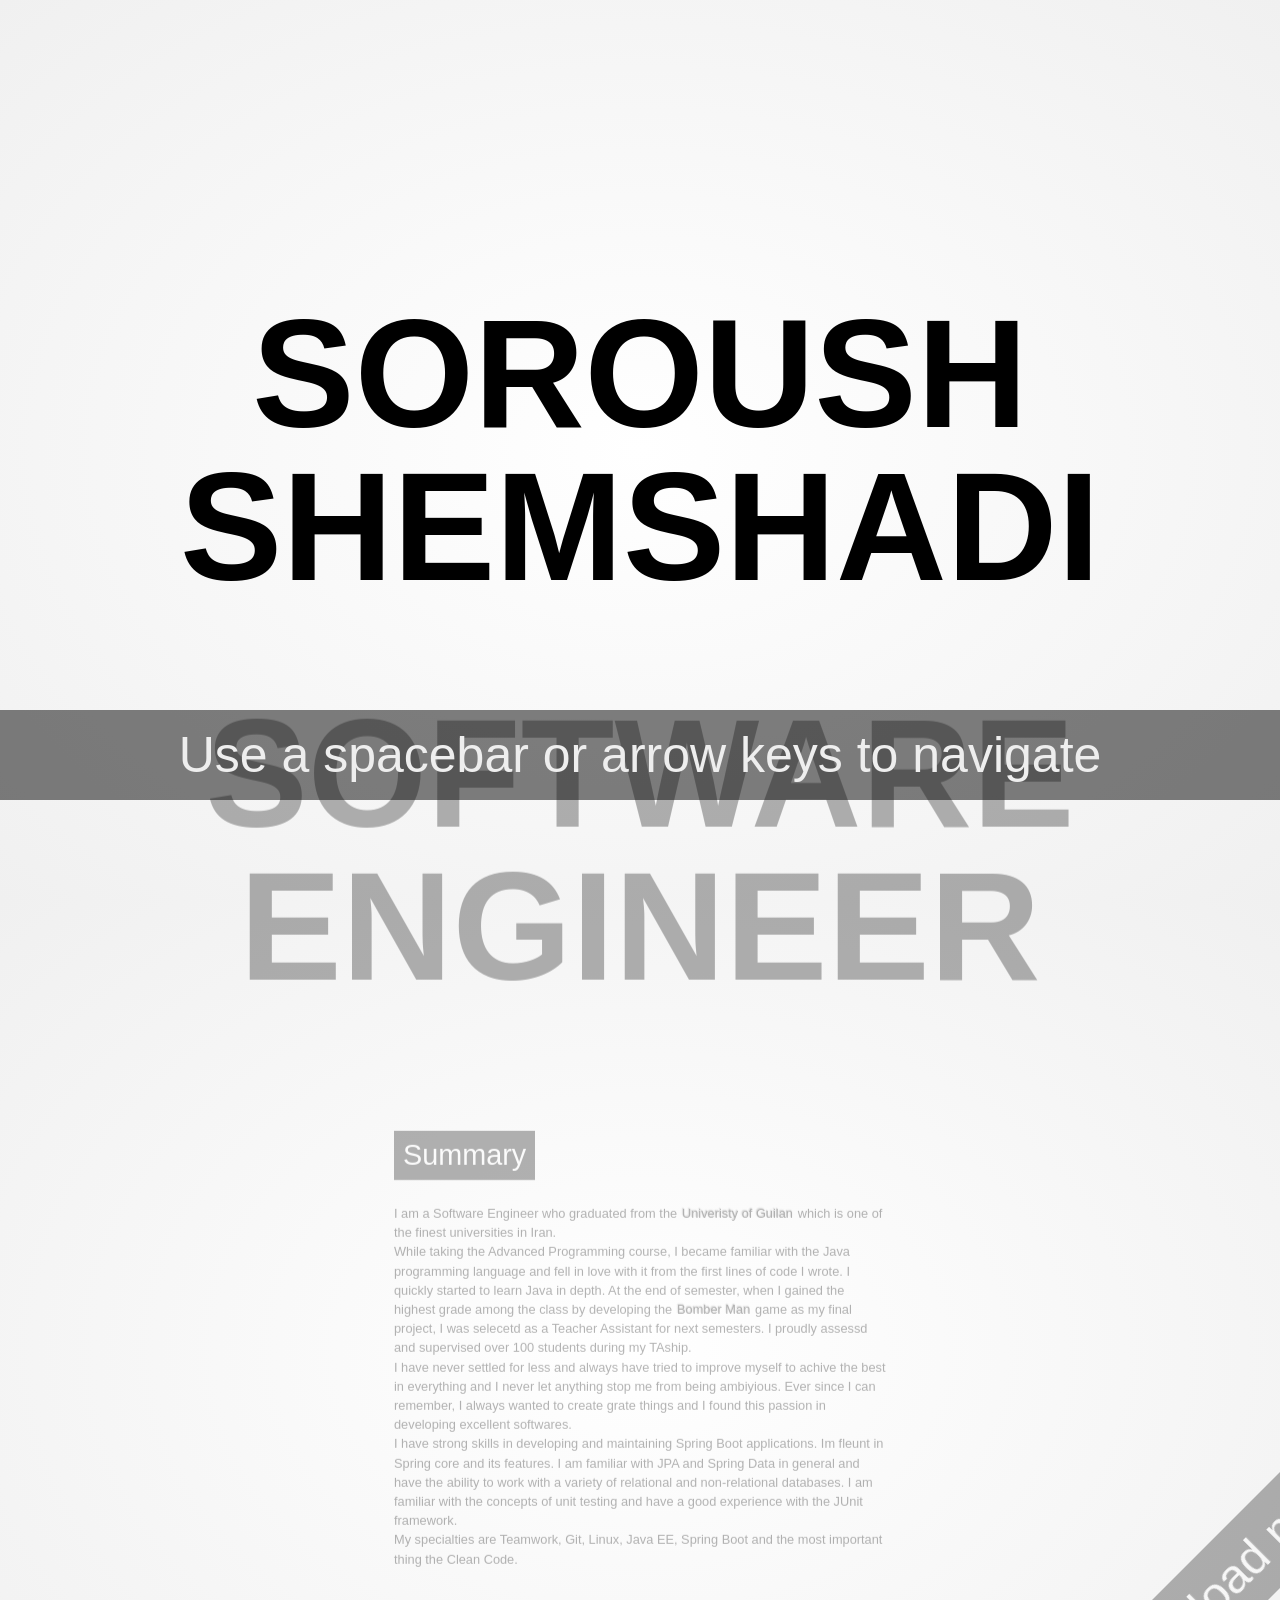
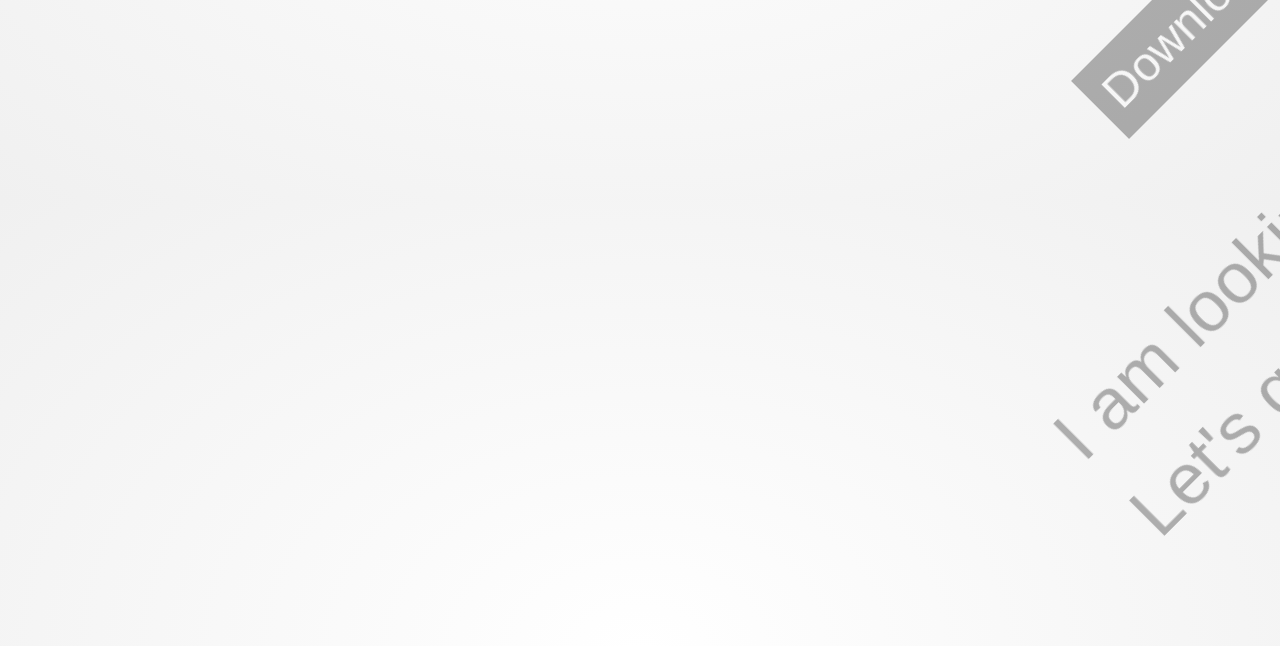
==== commit 72208c83: "new cv" ====
--- a/index.html
+++ b/index.html
@@ -43,7 +43,7 @@
         SOFTWARE ENGINEER
     </div>
 
-    <div id="summary" class="step" data-x="0" data-y="900" data-rotate="90">
+    <div id="summary" class="step" data-x="0" data-y="700" data-rotate="0" data-scale="0.6">
         <h3>Summary</h3>
         <p class="summary-paragraph">
             I am a Software Engineer who graduated from the <a href="https://en.guilan.ac.ir/" target="_blank">Univeristy of Guilan</a> which is one of the finest universities in Iran.<br>
@@ -54,68 +54,246 @@
         </p>
     </div>
 
-    <div id="experience-1" class="step experience text-left" data-x="-1800" data-y="-850" data-rotate="0">
+    <div id="experience-1" class="step box text-left" data-x="-1490" data-y="80" data-rotate="360">
+        <a href="https://www.linkedin.com/company/hoom-it-solutions" target="_blank"><h3>Hoom-IT GmbH</h3></a>
+        <div class="box-wrapper">
+            <h5>Cologne, North Rhine-Westphalia, Germany | remote, fulltime</h5>
+            <h4>Software Engineer</h4>
+            <h6>Aug 2022 - Present</h6>
+            <p>
+                • Project Stack: Spring Boot – PostgreSQL – Vue.js<br>
+                • Implemented a series of complex mathematical formulas. These formulas were very sensitive because their goal was to propose a price to customers to sell their property to the company.<br>
+                • For the price calculator I implemented, I wrote a series of unit tests with different cases to ensure the algorithm's validity.<br>
+            </p>
+        </div>
+    </div>
+
+    <div id="experience-2" class="step box text-left" data-x="-1540" data-y="-510" data-rotate="270">
         <a href="https://www.linkedin.com/company/siloxa" target="_blank"><h3>Siloxa</h3></a>
-        <div class="experience-wrapper">
+        <div class="box-wrapper">
             <h5>Rasht, Guilan, Iran | remote, halftime</h5>
-            <h4>Software Engineer</h4>
-            <h6>Feb 2023 - Present</h6>
-            <p>
-                Zarinpal - Tehran / Web developer / 2017 <br>
-                Click Hoshmand - Rasht / Project manager and Web developer / 2016 <br>
-                Pardis System Caspian (PSC) - Qazvin / Project manager and Web developer / 2014 - 2016
-            </p>
-        </div>
-    </div>
-
-    <div id="experience-2" class="step experience text-left" data-x="-1200" data-y="-850" data-rotate="0">
-        <a href="https://www.linkedin.com/company/hoom-it-solutions" target="_blank"><h3>Hoom-IT GmbH</h3></a>
-        <div class="experience-wrapper">
-            <h5>Cologne, North Rhine-Westphalia, Germany | remote, halftime</h5>
-            <h4>Spring Boot Specialist</h4>
-            <h6>Feb 2023 - Present</h6>
-            <p>
-                Zarinpal - Tehran / Web developer / 2017 <br>
-                Click Hoshmand - Rasht / Project manager and Web developer / 2016 <br>
-                Pardis System Caspian (PSC) - Qazvin / Project manager and Web developer / 2014 - 2016
-            </p>
-        </div>
-    </div>
-
-    <div id="experience-3" class="step experience text-left" data-x="-600" data-y="-850" data-rotate="0">
-        <a href="https://www.linkedin.com/company/hoom-it-solutions" target="_blank"><h3>Hoom-IT GmbH</h3></a>
-        <div class="experience-wrapper">
-            <h5>Cologne, North Rhine-Westphalia, Germany | remote, fulltime</h5>
-            <h4>Full-Stack Intern</h4>
-            <h6>Aug 2022 - Feb-2023</h6>
-            <p>
-                Zarinpal - Tehran / Web developer / 2017 <br>
-                Click Hoshmand - Rasht / Project manager and Web developer / 2016 <br>
-                Pardis System Caspian (PSC) - Qazvin / Project manager and Web developer / 2014 - 2016
-            </p>
-        </div>
-    </div>
-
-    <div id="experience-4" class="step experience text-left" data-x="0" data-y="-850" data-rotate="0">
+            <h4>Full Stack Developer</h4>
+            <h6>Feb-2023 - Present</h6>
+            <p>
+                • Worked on cleints' project such as ecommerce and food ordering websites. <br>
+                • Developed varius types of open-source projects. <br>
+            </p>
+        </div>
+    </div>
+
+    <div id="experience-3" class="step box text-left" data-x="-2020" data-y="-650" data-rotate="180">
         <a href="https://www.linkedin.com/company/fartakel" target="_blank"><h3>Fartak Ertebatat Lahij</h3></a>
-        <div class="experience-wrapper">
+        <div class="box-wrapper">
+            <h5>Rasht, Guilan, Iran | hybrid, fulltime</h5>
+            <h4>Spring Boot Developer</h4>
+            <h6>Aug 2021 - Mar 2022</h6>
+            <p>
+                • Project Stack: Spring Boot – MySQL – Angular - Flutter<br>
+                • Reduced redundant code and decreased tight coupling, resulting in about 50% less source code, a lighter application, and improved system resource consumption.<br>
+                • Wrote JUnit unit tests with about 80% code coverage, making it possible to test the program with just one click and reducing the debugging time.<br>
+                • Conserved the company from redeveloping and rebuilding their old application from scratch and saved at least six months of coding.<br>
+            </p>
+        </div>
+    </div>
+
+    <div id="experience-4" class="step box text-left" data-x="-2160" data-y="20" data-rotate="90">
+        <h3>Overlord IT Solutions</h3>
+        <div class="box-wrapper">
             <h5>Rasht, Guilan, Iran | onsite, fulltime</h5>
-            <h4>Java Developer</h4>
-            <h6>Aug 2022 - Feb-2023</h6>
-            <p>
-                Zarinpal - Tehran / Web developer / 2017 <br>
-                Click Hoshmand - Rasht / Project manager and Web developer / 2016 <br>
-                Pardis System Caspian (PSC) - Qazvin / Project manager and Web developer / 2014 - 2016
-            </p>
-        </div>
-    </div>
-
-    <div id="education" class="step text-right" data-x="-500" data-y="600" data-rotate="-90">
+            <h4>Spring Boot Developer</h4>
+            <h6>Feb 2020 - Jul 2021</h6>
+            <p>
+                • Project Stack: Spring Boot – Express.js – MongoDB – Vue.js<br>
+                • Implemented a web-socket-based microservice Spring Boot application that performs nine online games 3 of which were predeveloped in Express.js applications.<br>
+                • Brainstormed a way for that multi-platform microservice application in Spring Boot and Express.js, to work well together without any problem.<br>
+                • Kept the company from redeveloping those three Node.js games in Spring Boot from scratch, which cut down three months of developing time.
+            </p>
+        </div>
+    </div>
+
+    <div id="slang" class="step" data-x="-1500" data-y="550" data-rotate="0" data-scale="1.5">
+        <div class="slang-wrapper">
+            <img src="image/linus.jpg">
+            <h4>Talk is cheap. <span>Show me the code!</span></h4>
+            <h6>said by my master Linus Trovalds</h6>
+        </div>
+    </div>
+
+    <div id="education" class="step text-left" data-x="-920" data-y="-100" data-rotate="270">
         <h3>Education</h3>
         <p>
-            SAMPAD high school of Qazvin / Math / 2010-2014 <br>
-            University of Guilan / Software engineering / 2014-2018 <br>
+            University of Guilan / Software Engineering / 2017-2022 / grade: 16.4/20
         </p>
+    </div>
+
+    <div id="me" class="step" data-x="0" data-y="-1000" data-rotate="0" data-scale="2">
+        <div class="about-me">
+            <img src="image/soroush.jpg">
+            <div style="align-self: center;">
+                <h3>I am 24</h3>
+                <div>and</div>
+                <h3>live in Iran</h3>
+            </div>
+        </div>
+    </div>
+
+    <div id="language-1" class="step text-right" data-x="900" data-y="-1200" data-rotate="0" data-scale="0.7">
+        <div class="about-me">
+            <div style="align-self: center;">
+                <div>Persian is my native language</div>
+            </div>
+            <div style="align-self: center;">
+                <div>پارسی زبان مادری من است</div>
+            </div>
+        </div>
+    </div>
+
+    <div id="language-2" class="step text-left" data-x="700" data-y="-1050" data-rotate="0" data-scale="0.7">
+        <div class="about-me">
+            <div style="align-self: center;">
+                <div>I also speake English</div>
+            </div>
+        </div>
+    </div>
+
+    <div id="language-3" class="step box text-left" data-x="600" data-y="-850" data-rotate="0" data-scale="0.7">
+        <div class="about-me">
+            <div style="align-self: center;">
+                <div>Auch spreche ich auf Deutsch und liebe es :D</div>
+            </div>
+        </div>
+    </div>
+
+    <div id="project-1" class="step box text-left" data-x="1580" data-y="-800" data-rotate="0" data-scale="0.6">
+        <img src="image/peoplify.svg">
+        <a href="https://peoplify.pics/" target="_blank"><h3>Peoplify</h3></a>
+        <div class="box-wrapper">
+            <h4>Spring Boot, HTML, CSS, JS</h4>
+            <p>
+                Peoplify is a service for concise, consistent, and legible random avatars and names, which can easily be used in any project of yours as a default user profile or firstname and last name.
+            </p>
+        </div>
+    </div>
+
+    <div id="project-2" class="step box text-left" data-x="2080" data-y="-600" data-rotate="45" data-scale="0.6">
+        <img src="image/tap.svg">
+        <a href="https://siloxa.github.io/Tap/" target="_blank"><h3>Tap</h3></a>
+        <div class="box-wrapper">
+            <h4>Java (swing)</h4>
+            <p>
+                “Tap” is a timer app for a balanced work routine. This timer app lets you customize breaks, set reminders, and optimize focus. Enhance your productivity and well-being by incorporating well-timed pauses into your day.
+            </p>
+        </div>
+    </div>
+
+    <div id="project-3" class="step suspended text-left" data-x="2180" data-y="-200" data-rotate="90" data-scale="0.6">
+        <img class="suspended-img" src="image/pepe-party.gif">
+        <div>
+            <img src="image/pepe-party.jpg">
+            <a href="https://github.com/shuoros/pepe-party" target="_blank"><h3>Pepe Party</h3></a>
+            <div class="box-wrapper">
+                <h4>Java</h4>
+                <p>
+                    If you are tired of coding, invite Pepe to throw a party in your terminal!
+                </p>
+            </div>
+        </div>
+    </div>
+
+    <div id="project-4" class="step box text-left" data-x="2030" data-y="410" data-rotate="135" data-scale="0.6">
+        <img src="image/jterminal.png">
+        <a href="https://github.com/shuoros/JTerminal" target="_blank"><h3>JTerminal</h3></a>
+        <div class="box-wrapper">
+            <h4>Java</h4>
+            <p>
+                JTerminal is an easy to use library for printing custom outputs on terminal!
+            </p>
+        </div>
+    </div>
+
+    <div id="project-5" class="step box text-left" data-x="1580" data-y="570" data-rotate="180" data-scale="0.6">
+        <img src="image/badgify.png">
+        <a href="https://github.com/siloxa/badgify" target="_blank"><h3>Badgify</h3></a>
+        <div class="box-wrapper">
+            <h4>Spring Boot (Jhipster), Vue, MySQL</h4>
+            <p>
+                Badgify is an easy-to-use API for generating online custom badges and GitHub profiles' summaries and repositories' reports as SVG.
+            </p>
+        </div>
+    </div>
+
+    <div id="project-6" class="step box text-left" data-x="1130" data-y="360" data-rotate="225" data-scale="0.6">
+        <a href="https://github.com/shuoros/ecommercy" target="_blank"><h3>Ecommercy</h3></a>
+        <div class="box-wrapper">
+            <h4>Spring Boot, PostgreSQL</h4>
+            <p>
+                A sample ecommerce application written in Spring Boot API and CRUD (create, read, update, and delete).
+            </p>
+        </div>
+    </div>
+
+    <div id="project-7" class="step box text-left" data-x="960" data-y="-100" data-rotate="270" data-scale="0.6">
+        <img src="image/clipboard.png">
+        <a href="https://github.com/siloxa/clipboard-core" target="_blank"><h3>Clipboard</h3></a>
+        <div class="box-wrapper">
+            <h4>Spring Boot (Jhipster), Android, Swing, Vue, PostgreSQL</h4>
+            <p>
+                Clipboard is a modern clipboard management application built with Kotlin for Android devices. It allows users to seamlessly sync and share text snippets in real-time across multiple devices.
+            </p>
+        </div>
+    </div>
+
+    <div id="project-8" class="step box text-left" data-x="1080" data-y="-600" data-rotate="305" data-scale="0.6">
+        <a href="https://github.com/shuoros/JInstaller" target="_blank"><h3>JInstaller</h3></a>
+        <div class="box-wrapper">
+            <h4>Java, C++</h4>
+            <p>
+                JInstaller is an application to create installers for Java applications to install them as executable programs in Windows (.exe).
+            </p>
+        </div>
+    </div>
+
+    <div id="project-9" class="step box text-left" data-x="1580" data-y="-200" data-rotate="360" data-scale="1">
+        <div style="display: flex; justify-content: center;">
+            <img src="image/coderman.gif" style="width: 200px; height: auto;">
+        </div>
+        <a href="https://github.com/shuoros/coderman" target="_blank"><h3>Coderman</h3></a>
+        <div class="box-wrapper">
+            <h5>Javascript</h5>
+            <p>
+                Coderman is a 2d pixel art role playing game.<br>
+                Coderman is a superhero who protects the computers from bugs and fights them. In this game, you as the Coderman must defend the computer and fight against the evil bugs who jsut want to throw an exception on programms.
+            </p>
+        </div>
+    </div>
+
+    <div id="download" class="step" data-x="750" data-y="770" data-rotate="-45" data-scale="1">
+        <div class="download">
+            <h3>Download my Resume</h3>
+            <img onclick="downloadCV()" src="image/icon/download.svg">
+        </div>
+    </div>
+
+    <div id="contact-request" class="step" data-x="900" data-y="1000" data-rotate="-45" data-scale="1.5">
+        <div class="contact-request">
+            I am looking forward to know you<br>
+            Let's get in touch:D 
+        </div>
+    </div>
+
+    <div id="contact-info" class="step" data-x="1400" data-y="900" data-z="-20" data-rotate-x="0" data-rotate-y="0" data-rotate-z="-45" data-scale="0.8">
+        <div class="contact-info">
+            <h3>Contact Info</h3>
+            <ul>
+                <li><a href="mailto:shuoros@yahoo.com" target="_blank"><img src="image/icon/email.svg"> shuoros@yahoo.com</a></li>
+                <li><a href="https://www.linkedin.com/in/shuoros/" target="_blank"><img src="image/icon/linkedin.svg"> Soroush Shemshadi</a></li>
+                <li><a href="https://github.com/shuoros" target="_blank"><img src="image/icon/github.svg"> shuoros</a></li>
+                <li><a href="https://stackoverflow.com/users/11121568/soroush-shemshadi" target="_blank"><img src="image/icon/stackoverflow.svg"> user:11121568</a></li>
+                <li><a href="https://youtube.com/@throughoureyez" target="_blank"><img src="image/icon/youtube.svg"> Through Our Eyez</a></li>
+                <li><a href="https://www.twitter.com/shuoros/" target="_blank"><img src="image/icon/twitter.svg"> shuoros</a></li>
+                <li><a href="https://discord.com/users/shuoros#5896" target="_blank"><img src="image/icon/discord.svg"> shuoros#5896</a></li>
+            </ul>
+        </div>
     </div>
     
     <div id="overview" class="step" data-x="0" data-y="0" data-scale="4">
@@ -130,6 +308,7 @@
         document.querySelector(".hint").innerHTML = "<p>Tap on the left or right to navigate</p>";
     }
 </script>
+<script src="js/main.js"></script>
 <script src="js/impress.js"></script>
 <script>impress().init();</script>
 </body>
--- a/css/style.css
+++ b/css/style.css
@@ -169,28 +169,50 @@
 .summary-paragraph {
     font-size: 16pt !important;
 }
-.experience {
+.suspended {
+    display: flex;
+    width: 300 !important;
+}
+.box {
     width: 600 !important;
 }
-.experience h3{
+.box img {
+    margin-left: 5px;
+    margin-bottom: 24px;
+    height: 100px;
+}
+.suspended img {
+    margin-left: 5px;
+    margin-bottom: 24px;
+    height: 100px;
+}
+.suspended-img {
+    margin-bottom: 0;
+    width: 300px;
+    height: auto !important;
+}
+.box h3{
     width: 500 !important;
 }
-.experience-wrapper{
+.suspended h3{
+    width: 300 !important;
+}
+.box-wrapper{
     padding-left: 5px;
 }
-.experience-wrapper h4{
+.box-wrapper h4{
     display: inline-block;
     font-size: 19pt;
     padding: 5px 0;
 }
-.experience-wrapper h5{
+.box-wrapper h5{
     font-size: 12pt;
     padding: 15px 0;
 }
-.experience-wrapper h6{
+.box-wrapper h6{
     font-size: 12pt;
 }
-.experience-wrapper p{
+.box-wrapper p{
     font-size: 19pt;
     padding-top: 15px;
 }
@@ -200,7 +222,45 @@
 .text-left{
     text-align: left;
 }
-
+.slang-wrapper {
+    position: relative;
+}
+.slang-wrapper img {
+    position: absolute;
+    left: 250px;
+    top: 100px;
+    width: 200px;
+    height: auto;
+    border-radius: 50%;
+}
+.slang-wrapper h4 span {
+    background: #000;
+    color: #fff;
+    padding: 5px 15px;
+}
+.slang-wrapper h6 {
+    font-size: 12px;
+}
+.about-me {
+    display: flex;
+    gap: 32px;
+}
+.about-me img {
+    width: 300px;
+}
+.contact-info img {
+    width: 32px;
+    height: 32px;
+}
+.download {
+    display: flex;
+    gap: 64px;
+}
+.download img {
+    color: #fff;
+    width: 64px;
+    cursor: pointer;
+}
 /*
     ... and we enhance the styles for impress.js.
 
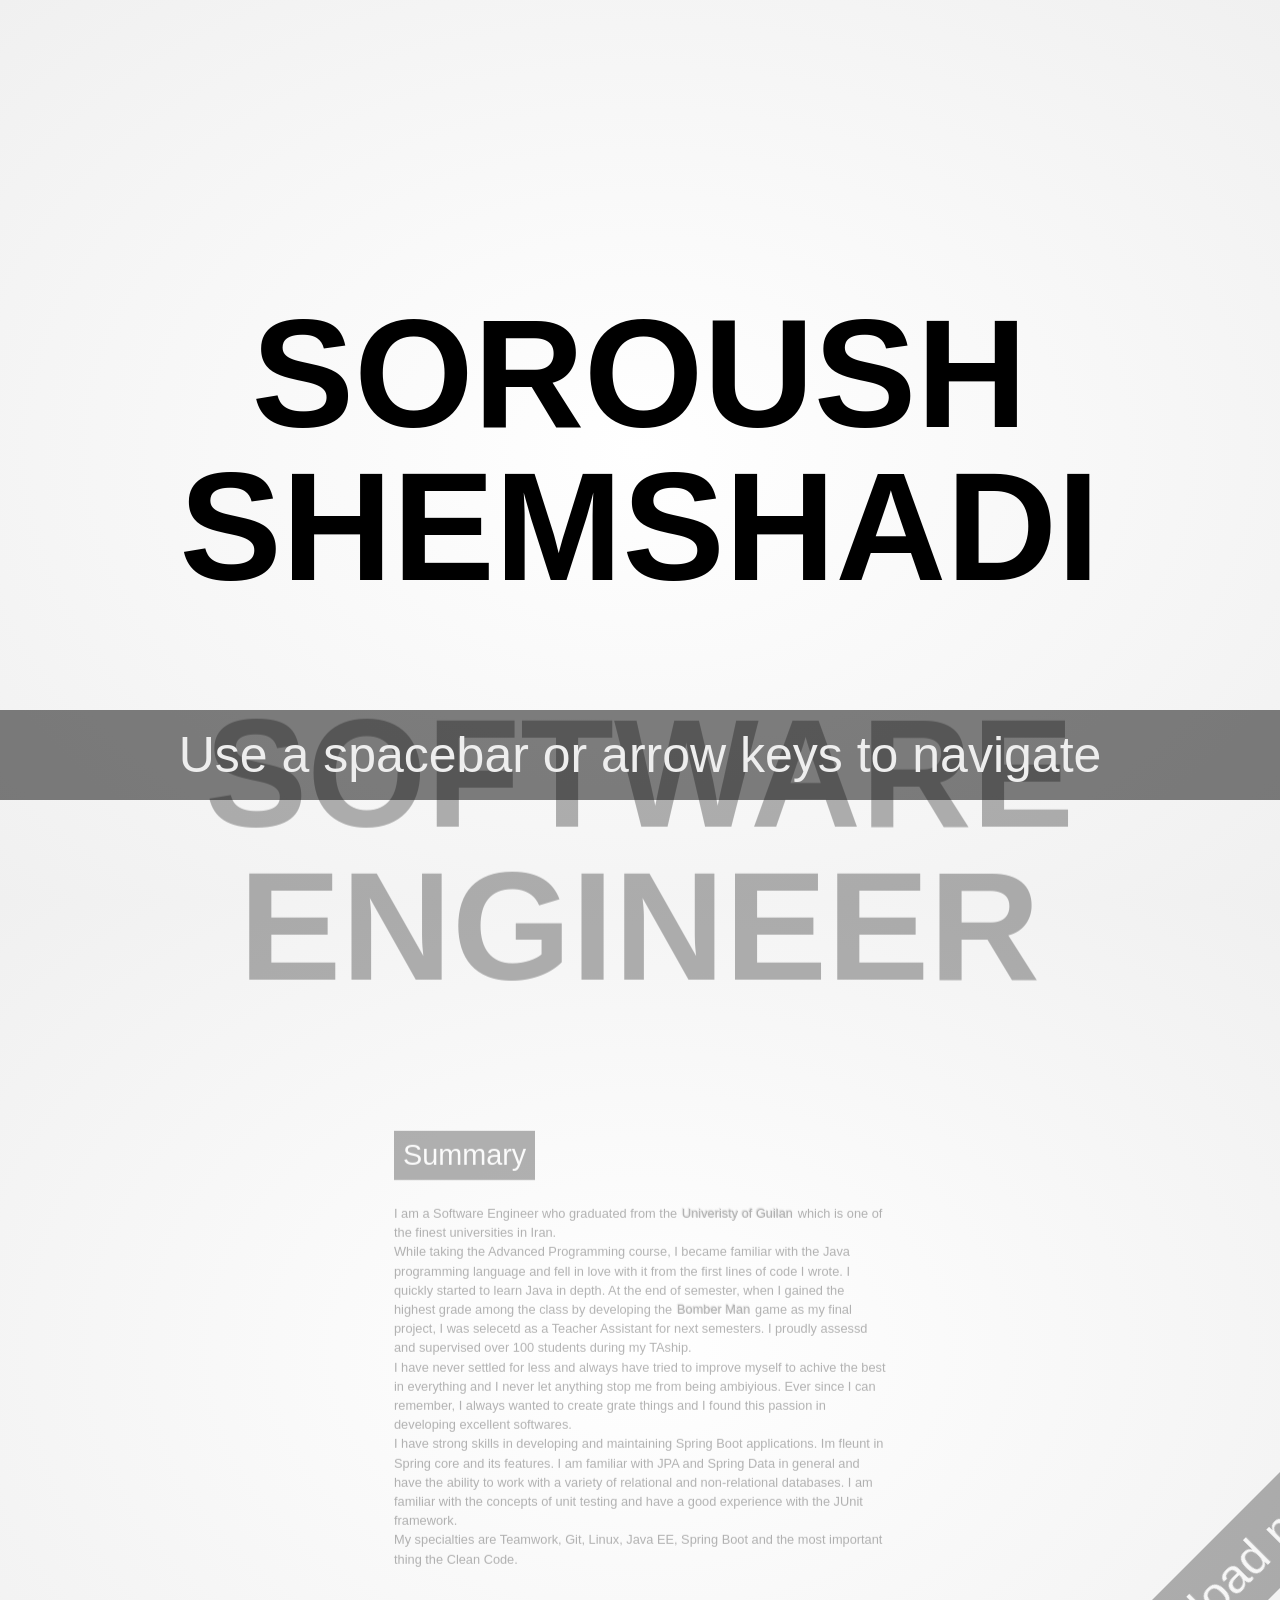
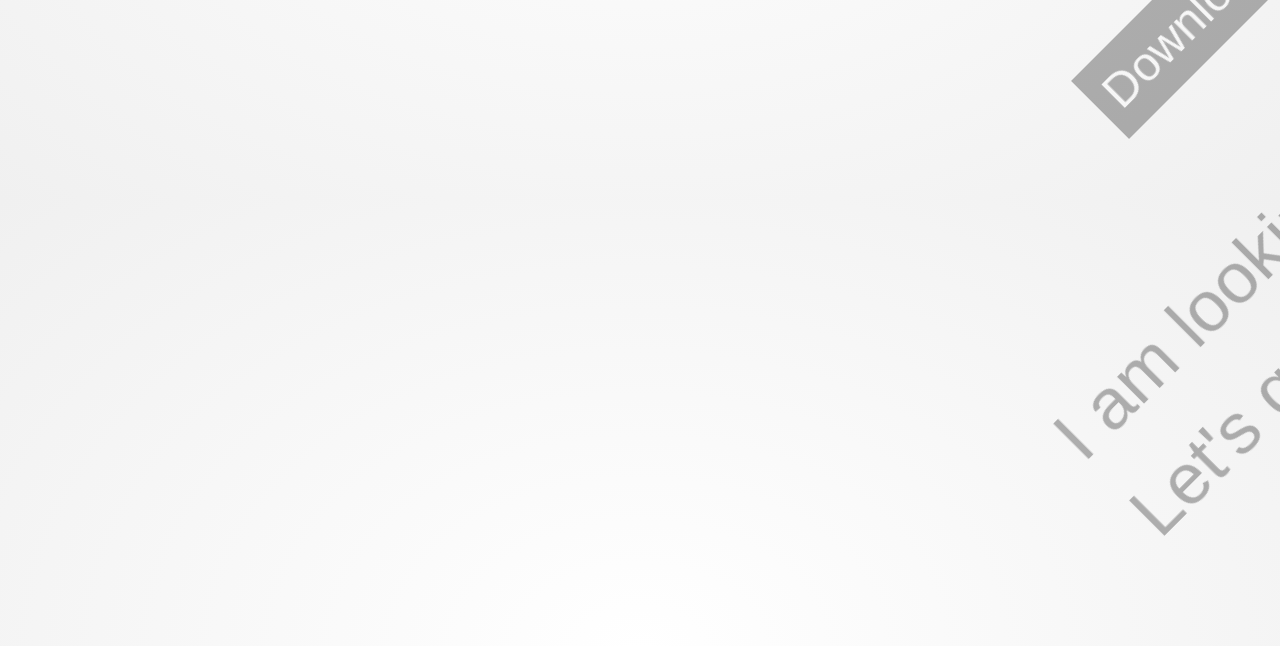
==== commit 95bd83a1: "UPDATE[Experience]" ====
--- a/index.html
+++ b/index.html
@@ -54,33 +54,6 @@
         </p>
     </div>
 
-    <div id="experience-1" class="step box text-left" data-x="-1490" data-y="80" data-rotate="360">
-        <a href="https://www.linkedin.com/company/hoom-it-solutions" target="_blank"><h3>Hoom-IT GmbH</h3></a>
-        <div class="box-wrapper">
-            <h5>Cologne, North Rhine-Westphalia, Germany | remote, fulltime</h5>
-            <h4>Software Engineer</h4>
-            <h6>Aug 2022 - Present</h6>
-            <p>
-                • Project Stack: Spring Boot – PostgreSQL – Vue.js<br>
-                • Implemented a series of complex mathematical formulas. These formulas were very sensitive because their goal was to propose a price to customers to sell their property to the company.<br>
-                • For the price calculator I implemented, I wrote a series of unit tests with different cases to ensure the algorithm's validity.<br>
-            </p>
-        </div>
-    </div>
-
-    <div id="experience-2" class="step box text-left" data-x="-1540" data-y="-510" data-rotate="270">
-        <a href="https://www.linkedin.com/company/siloxa" target="_blank"><h3>Siloxa</h3></a>
-        <div class="box-wrapper">
-            <h5>Rasht, Guilan, Iran | remote, halftime</h5>
-            <h4>Full Stack Developer</h4>
-            <h6>Feb-2023 - Present</h6>
-            <p>
-                • Worked on cleints' project such as ecommerce and food ordering websites. <br>
-                • Developed varius types of open-source projects. <br>
-            </p>
-        </div>
-    </div>
-
     <div id="experience-3" class="step box text-left" data-x="-2020" data-y="-650" data-rotate="180">
         <a href="https://www.linkedin.com/company/fartakel" target="_blank"><h3>Fartak Ertebatat Lahij</h3></a>
         <div class="box-wrapper">
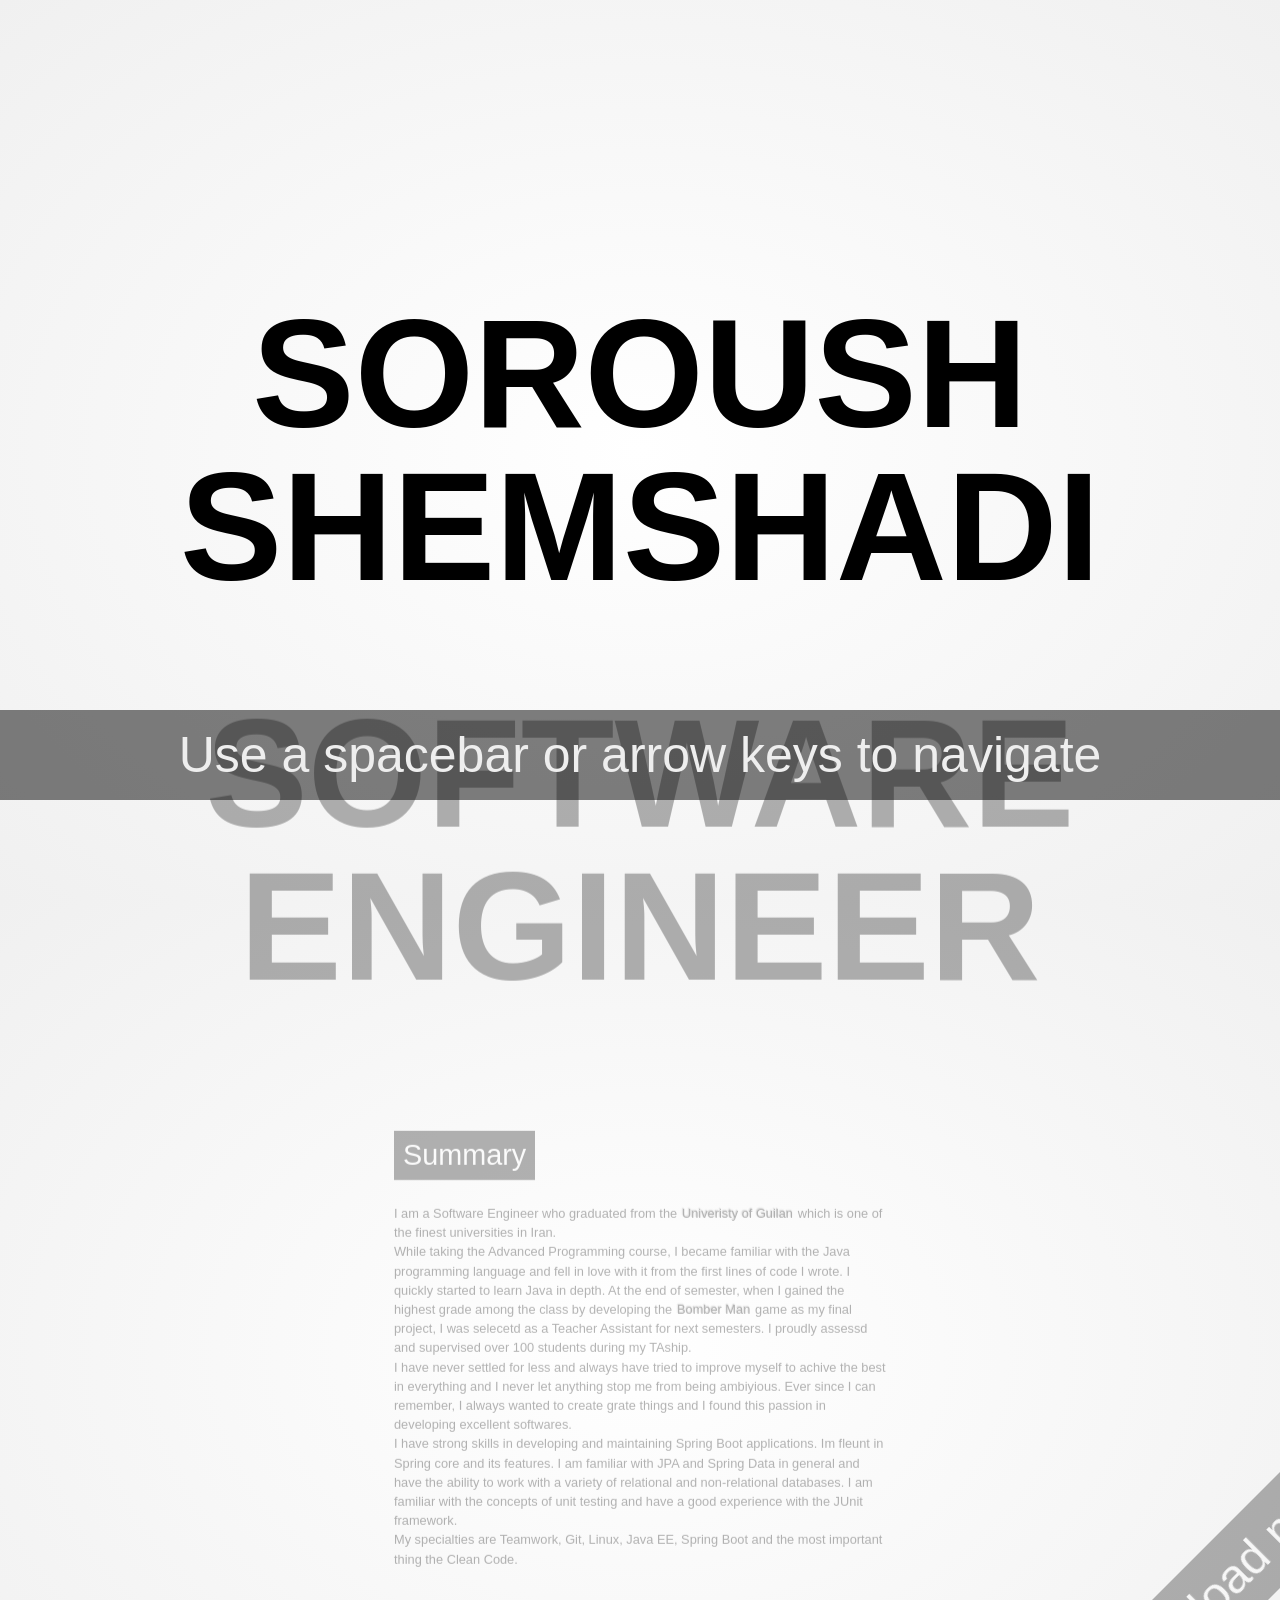
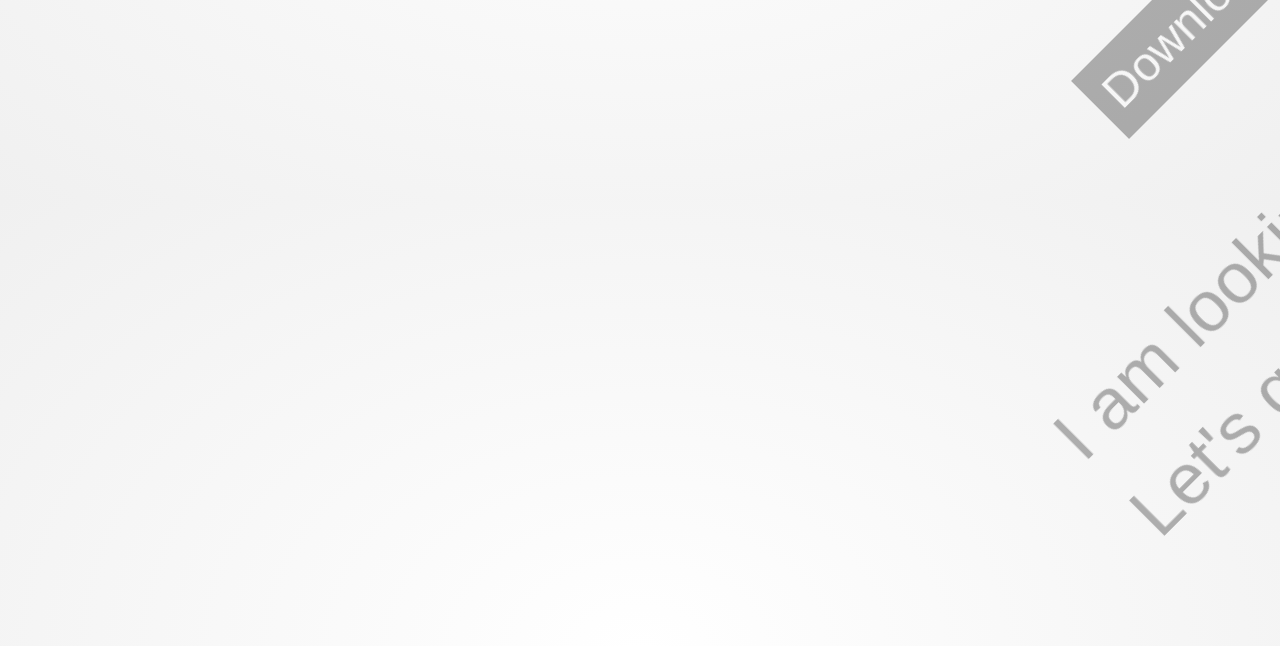
==== commit 6640ea68: "Update age and city" ====
--- a/index.html
+++ b/index.html
@@ -54,6 +54,33 @@
         </p>
     </div>
 
+    <div id="experience-1" class="step box text-left" data-x="-1490" data-y="80" data-rotate="360">
+        <a href="https://www.linkedin.com/company/hoom-it-solutions" target="_blank"><h3>Hoom-IT GmbH</h3></a>
+        <div class="box-wrapper">
+            <h5>Cologne, North Rhine-Westphalia, Germany | remote, fulltime</h5>
+            <h4>Software Engineer</h4>
+            <h6>Aug 2022 - Present</h6>
+            <p>
+                • Project Stack: Spring Boot – PostgreSQL – Vue.js<br>
+                • Implemented a series of complex mathematical formulas. These formulas were very sensitive because their goal was to propose a price to customers to sell their property to the company.<br>
+                • For the price calculator I implemented, I wrote a series of unit tests with different cases to ensure the algorithm's validity.<br>
+            </p>
+        </div>
+    </div>
+
+    <div id="experience-2" class="step box text-left" data-x="-1540" data-y="-510" data-rotate="270">
+        <a href="https://www.linkedin.com/company/siloxa" target="_blank"><h3>Siloxa</h3></a>
+        <div class="box-wrapper">
+            <h5>Rasht, Guilan, Iran | remote, halftime</h5>
+            <h4>Full Stack Developer</h4>
+            <h6>Feb-2023 - Present</h6>
+            <p>
+                • Worked on cleints' project such as ecommerce and food ordering websites. <br>
+                • Developed varius types of open-source projects. <br>
+            </p>
+        </div>
+    </div>
+    
     <div id="experience-3" class="step box text-left" data-x="-2020" data-y="-650" data-rotate="180">
         <a href="https://www.linkedin.com/company/fartakel" target="_blank"><h3>Fartak Ertebatat Lahij</h3></a>
         <div class="box-wrapper">
@@ -84,9 +111,8 @@
         </div>
     </div>
 
-    <div id="slang" class="step" data-x="-1500" data-y="550" data-rotate="0" data-scale="1.5">
+    <div id="slang" class="step" data-x="-1500" data-y="750" data-rotate="0" data-scale="1.5">
         <div class="slang-wrapper">
-            <img src="image/linus.jpg">
             <h4>Talk is cheap. <span>Show me the code!</span></h4>
             <h6>said by my master Linus Trovalds</h6>
         </div>
@@ -103,9 +129,9 @@
         <div class="about-me">
             <img src="image/soroush.jpg">
             <div style="align-self: center;">
-                <h3>I am 24</h3>
+                <h3>I am 25</h3>
                 <div>and</div>
-                <h3>live in Iran</h3>
+                <h3>live in Cologne</h3>
             </div>
         </div>
     </div>
@@ -285,4 +311,4 @@
 <script src="js/impress.js"></script>
 <script>impress().init();</script>
 </body>
-</html>+</html>
